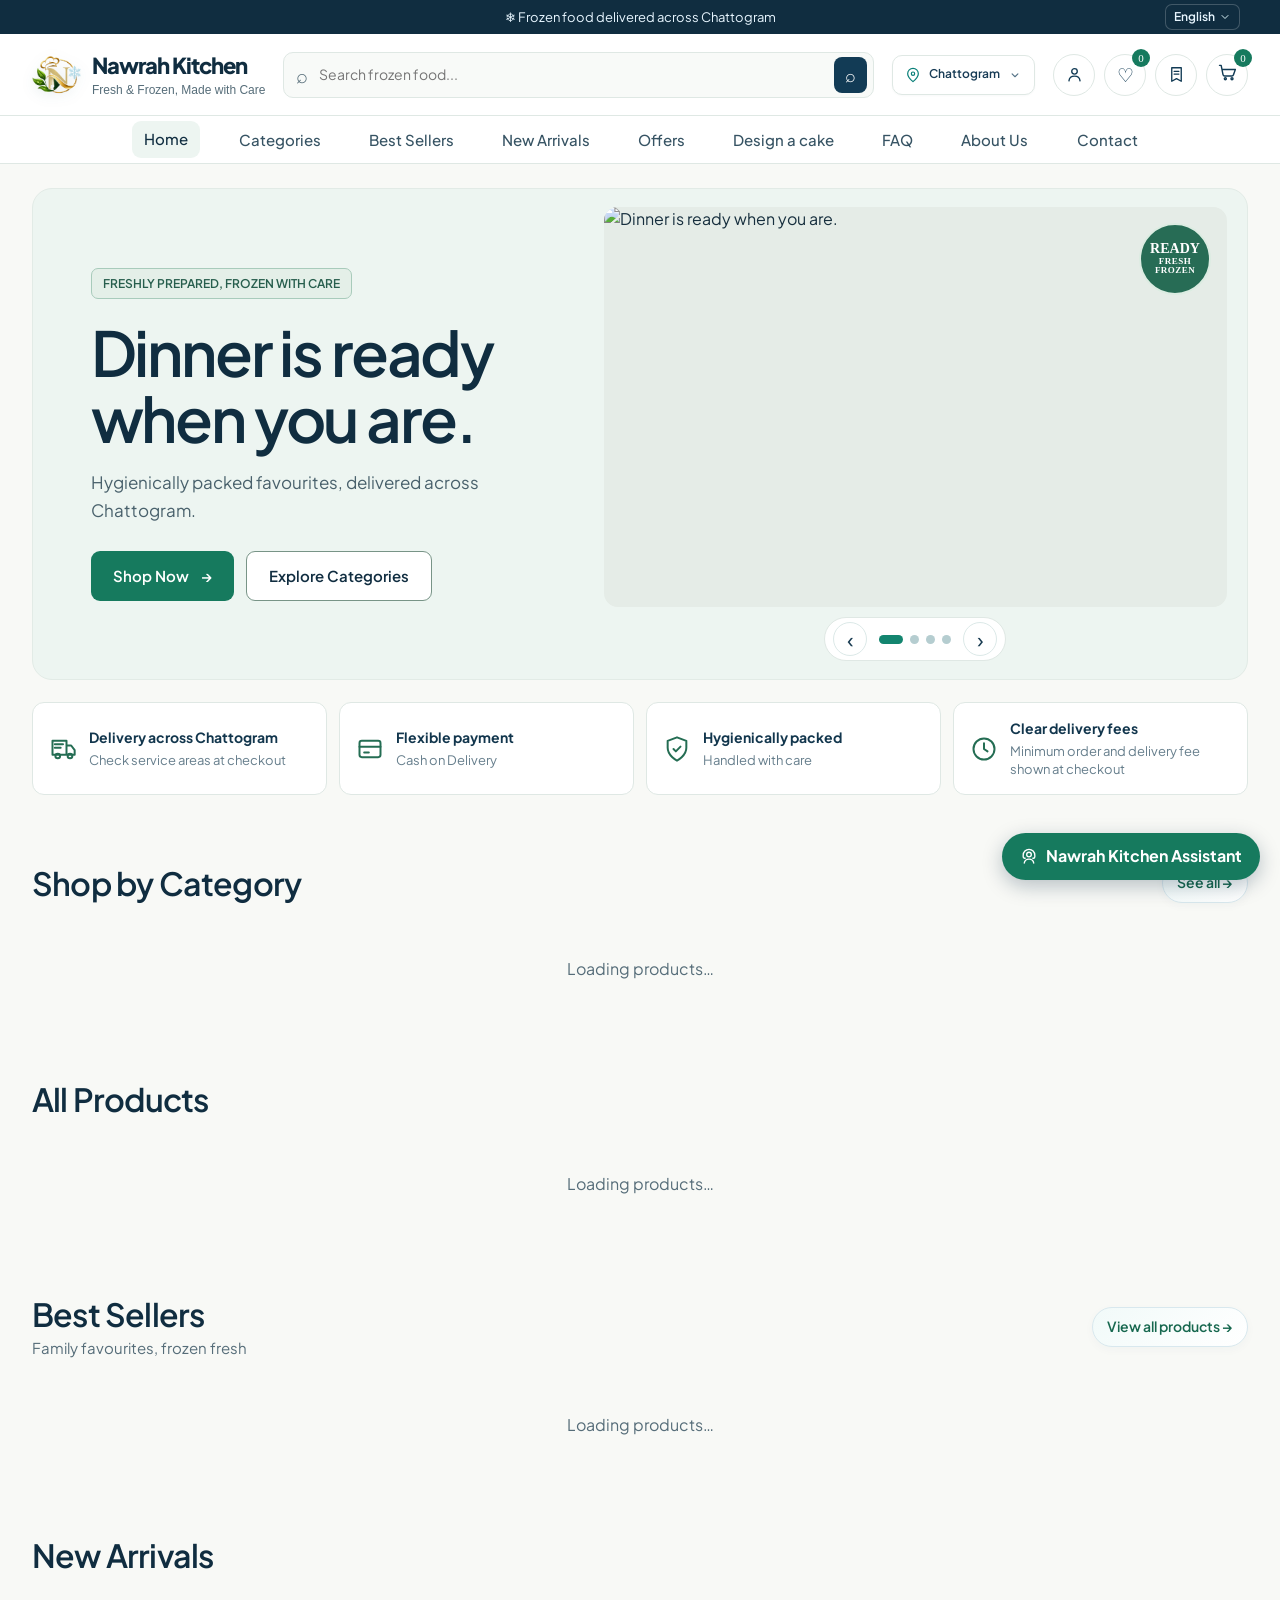
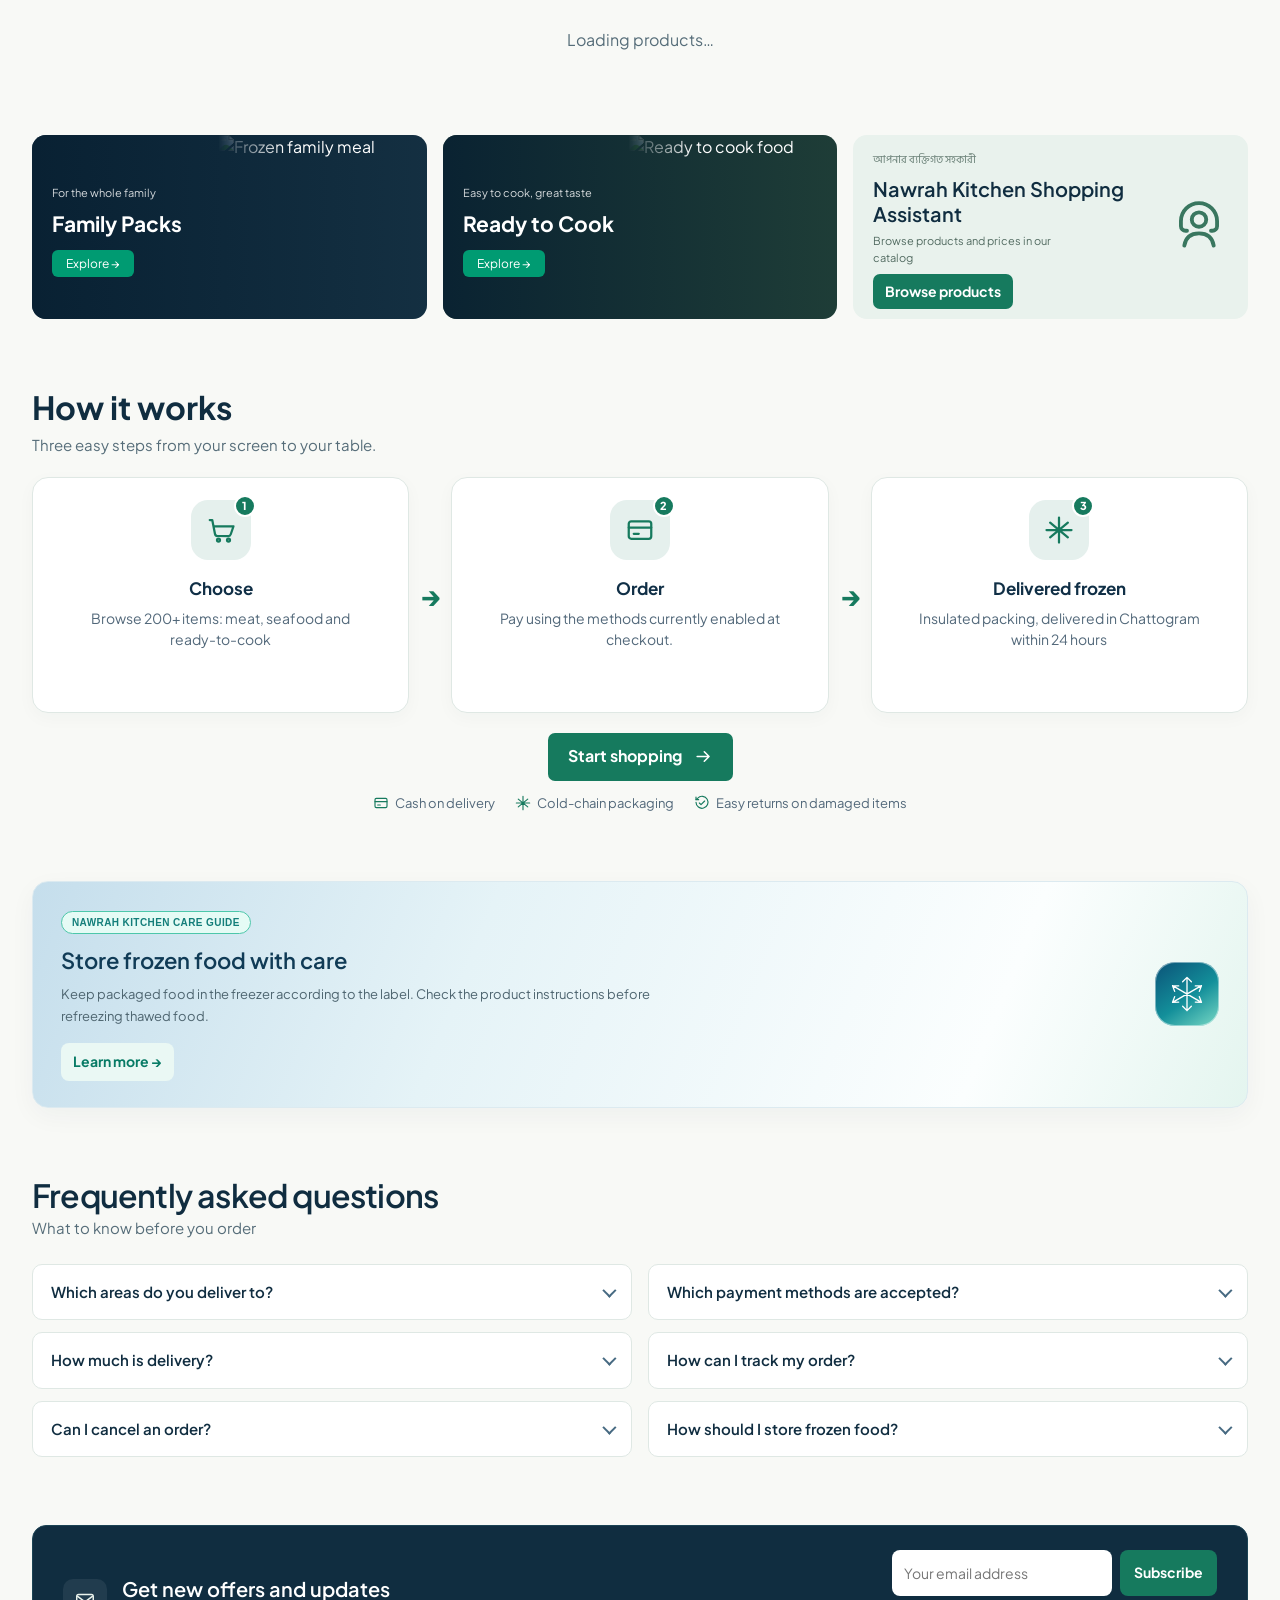
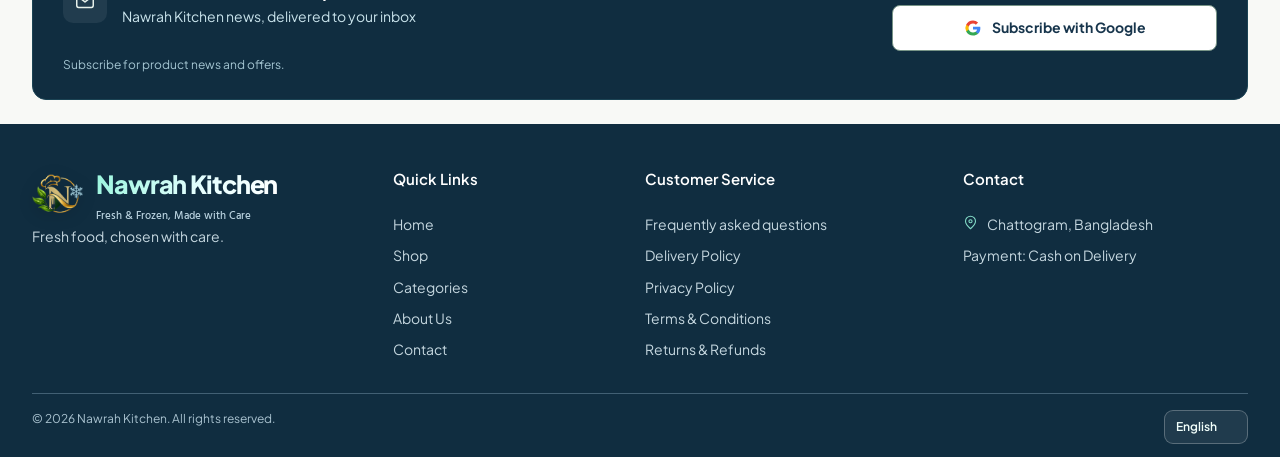
==== index.html @ 1bc460c4 "Polish assistant icon and cancellation form" ====
<!doctype html>
<html lang="en">
<head>
  <meta charset="UTF-8" />
  <meta name="viewport" content="width=device-width, initial-scale=1" />
  <meta name="theme-color" content="#06243d" />
  <meta name="mobile-web-app-capable" content="yes" />
  <meta name="apple-mobile-web-app-capable" content="yes" />
  <meta name="apple-mobile-web-app-status-bar-style" content="black-translucent" />
  <meta name="apple-mobile-web-app-title" content="Nawrah Kitchen" />
  <link rel="manifest" href="/manifest.webmanifest" />
  <link rel="apple-touch-icon" href="/icons/nawrah-gold-192.png" />
  <link rel="icon" type="image/png" href="/nawrah-emblem-champagne-ice.png?v=20261102-champagne-ice" />
  <meta name="description" content="Nawrah Kitchen — Fresh &amp; Frozen, Made with Care. Premium frozen food delivered across Chattogram." />
  <meta property="og:title" content="Nawrah Kitchen — Fresh &amp; Frozen, Made with Care" />
  <meta property="og:description" content="Hygienically packed frozen food delivered across Chattogram." />
  <meta property="og:image" content="https://frostly-400.pages.dev/nawrah-emblem-champagne-ice.png" />
  <link rel="canonical" href="https://frostly-400.pages.dev/" />
  <title>Nawrah Kitchen — Fresh &amp; Frozen, Made with Care</title>
  <link rel="preconnect" href="https://fonts.googleapis.com" />
  <link rel="preconnect" href="https://fonts.gstatic.com" crossorigin />
  <link href="https://fonts.googleapis.com/css2?family=Hind+Siliguri:wght@400;500;600;700&family=Plus+Jakarta+Sans:wght@400;500;600;700;800&display=swap" rel="stylesheet" />
  <link rel="stylesheet" href="styles.css?v=20261108-mobile-floating-assistant" />
  <link rel="stylesheet" href="storefront-polish.css?v=20261123-assistant-cancel-details" />
</head>
<body>
  <div id="startupLoader" class="startup-loader" role="status" aria-label="Loading Nawrah Kitchen"><span class="startup-spinner"></span></div>
  <div class="announce"><span id="announcementText">❄ &nbsp;Frozen food delivered across Chattogram</span><span class="announce-right"><button id="installAppButton" class="install-app-button" type="button" hidden>Install app</button><label class="sr-only" for="languageSelect">Language</label><select id="languageSelect" class="language-select" aria-label="Select language"><option value="en">English</option><option value="bn">বাংলা</option></select></span></div>
  <header class="site-header">
    <a class="brand" href="#home" aria-label="Nawrah Kitchen home"><span class="logo-mark logo-frost-animated"><img class="site-logo-img" src="/nawrah-emblem-champagne-ice.png?v=20261102-champagne-ice" alt="Nawrah Kitchen logo" width="96" height="96"/><i class="logo-ice-rain" aria-hidden="true"></i></span><span><span class="brand-name">Nawrah Kitchen</span><small>Fresh &amp; frozen, selected with care</small></span></a>
    <label class="searchbox"><span aria-hidden="true">⌕</span><input id="searchInput" placeholder="Search frozen food..." aria-label="Search products" /><button id="searchButton" aria-label="Search">⌕</button></label>
    <button class="location chip" aria-label="Delivery location"><svg class="location-pin" viewBox="0 0 24 24" aria-hidden="true"><path d="M20 10c0 5-8 12-8 12S4 15 4 10a8 8 0 1 1 16 0Z"/><circle cx="12" cy="10" r="2.5"/></svg><span id="locationText">Chattogram</span><svg class="location-chevron" viewBox="0 0 24 24" aria-hidden="true"><path d="m7 10 5 5 5-5"/></svg></button>
    <div class="header-actions"><button class="icon-button profile-button" id="accountButton" aria-label="Account"><svg viewBox="0 0 24 24" aria-hidden="true"><circle cx="12" cy="8" r="3.5"/><path d="M5 20c.4-3.7 3.2-6 7-6s6.6 2.3 7 6"/></svg></button><button class="icon-button cart-trigger" id="wishlistButton" aria-label="Wishlist">♡<i id="wishlistCount" hidden>0</i></button><button class="icon-button orders-button" id="ordersButton" aria-label="Orders"><svg viewBox="0 0 24 24" aria-hidden="true"><path d="M6 3.5h12v17l-6-3.3-6 3.3z"/><path d="M9 8h6M9 11.5h6"/></svg></button><button class="icon-button cart-trigger" id="cartButton" aria-label="Shopping cart"><svg viewBox="0 0 24 24" aria-hidden="true"><path d="M3 4h2l2.2 11.2a2 2 0 0 0 2 1.6h8.7a2 2 0 0 0 1.9-1.4L22 9H6"/><circle cx="10" cy="20" r="1.2"/><circle cx="18" cy="20" r="1.2"/></svg><i id="cartCount">0</i></button><button class="menu-button" id="menuButton" aria-label="Open navigation"><svg viewBox="0 0 24 24" aria-hidden="true"><path d="M4 6h16M4 12h16M4 18h16"/></svg></button></div>
  </header>
  <nav class="nav" id="nav"><a href="#home" data-i18n="navHome">Home</a><a href="#categories" data-i18n="navCategories">Categories</a><a href="#bestsellers" data-i18n="navBest">Best Sellers</a><a href="#new" data-i18n="navNew">New Arrivals</a><a href="#offers" data-i18n="navOffers">Offers</a><a id="cakeNavLink" href="cake-builder.html" hidden>Design a cake</a><a href="#faq" data-i18n="navFaq">FAQ</a><a href="#about" data-i18n="navAbout">About Us</a><a href="#footer" data-i18n="navContact">Contact</a></nav>

  <main id="home">
    <section class="hero wrap">
      <div class="hero-content"><span class="eyebrow" data-i18n="eyebrow">FRESHLY PREPARED, FROZEN WITH CARE</span><h1 id="heroSlideTitle" data-i18n="heroTitle">Dinner is ready<br/>when you are.</h1><p id="heroSlideCopy" data-i18n="heroCopy">Hygienically packed favourites, delivered across Chattogram.</p><div class="hero-ctas"><a class="button primary" href="#bestsellers" data-i18n="heroShop">Shop Now <span>→</span></a><a class="button outline" href="#categories" data-i18n="heroCats">Explore Categories</a></div></div>
      <div class="hero-media-column"><div class="hero-photo"><img src="https://images.unsplash.com/photo-1547592180-85f173990554?auto=format&fit=crop&w=1400&q=82" alt="A colorful freshly prepared meal served in a bowl" width="1400" height="1000" loading="eager" fetchpriority="high" /><div class="fresh-badge">READY<br/><small>FOR YOUR<br/>TABLE</small></div></div><div class="hero-slider-controls" id="heroSliderControls" hidden><button type="button" id="heroSlidePrev" aria-label="Previous slide">‹</button><div id="heroSlideDots"></div><button type="button" id="heroSlideNext" aria-label="Next slide">›</button></div></div>
    </section>

    <section class="trust-strip wrap" aria-label="Shopping benefits"><article><svg viewBox="0 0 24 24" aria-hidden="true"><path d="M3 17h12V5H3zM15 9h4l3 4v4h-7z"/><circle cx="7.5" cy="18" r="2"/><circle cx="18" cy="18" r="2"/><path d="M5 8h7M5 11h5"/></svg><div><b data-i18n="trustDeliveryTitle">Delivery across Chattogram</b><span data-i18n="trustDeliveryCopy">Check service areas at checkout</span></div></article><article><svg viewBox="0 0 24 24" aria-hidden="true"><rect x="3" y="5" width="18" height="14" rx="2"/><path d="M3 10h18M7 15h4"/></svg><div><b data-i18n="trustPaymentTitle">Flexible payment</b><span data-i18n="trustPaymentCopy">COD, bKash and Nagad</span></div></article><article><svg viewBox="0 0 24 24" aria-hidden="true"><path d="M12 22s8-4 8-11V5l-8-3-8 3v6c0 7 8 11 8 11Z"/><path d="m9 12 2 2 4-4"/></svg><div><b data-i18n="trustPackTitle">Hygienically packed</b><span data-i18n="trustPackCopy">Handled with care</span></div></article><article><svg viewBox="0 0 24 24" aria-hidden="true"><circle cx="12" cy="12" r="9"/><path d="M12 7v5l3 2"/></svg><div><b data-i18n="trustFeeTitle">Clear delivery fees</b><span data-i18n="trustFeeCopy">Minimums shown before checkout</span></div></article></section>

    <section class="section wrap" id="categories"><div class="section-heading"><h2 data-i18n="categoriesTitle">Shop by Category</h2><a href="#all-products" data-i18n="seeAll">See all →</a></div><div class="category-grid" id="categoryGrid"></div></section>
    <section class="section wrap" id="bestsellers"><div class="section-heading"><div><h2 data-i18n="bestTitle">Best Sellers</h2><p data-i18n="bestCopy">Family favourites, frozen fresh</p></div><a href="#all-products" data-i18n="allProducts">View all products →</a></div><div class="product-grid" id="productGrid"></div></section><section class="section wrap" id="new"><div class="section-heading"><h2 data-i18n="navNew">New Arrivals</h2></div><div class="product-grid" id="newProductGrid"></div></section><section class="section wrap" id="all-products"><div class="section-heading"><h2 data-i18n="allProductsTitle">All Products</h2></div><div class="product-grid" id="allProductsGrid"></div></section>
    <section class="promos wrap" id="offers"><article class="promo promo-one" data-promo="family"><div><small data-i18n="promoOneSmall">For the whole family</small><h3 data-i18n="promoOneTitle">Family Packs</h3><a href="#bestsellers" data-i18n="promoSee">Explore →</a></div><img data-promo-image="family" src="https://images.unsplash.com/photo-1607623814075-e51df1bdc82f?auto=format&fit=crop&w=500&q=80" alt="Frozen family meal" data-alt-en="Frozen family meal" data-alt-bn="পরিবারের জন্য ফ্রোজেন খাবার" width="500" height="400" loading="lazy" /></article><article class="promo promo-two" data-promo="ready"><div><small data-i18n="promoTwoSmall">Easy to cook, great taste</small><h3 data-i18n="promoTwoTitle">Ready to Cook</h3><a href="#bestsellers" data-i18n="promoSee">Explore →</a></div><img data-promo-image="ready" src="https://images.unsplash.com/photo-1565680018434-b513d5e5fd47?auto=format&fit=crop&w=500&q=80" alt="Ready to cook food" data-alt-en="Ready-to-cook frozen food" data-alt-bn="রান্নার জন্য প্রস্তুত ফ্রোজেন খাবার" width="500" height="400" loading="lazy" /></article><article class="promo promo-ai"><div><small>আপনার ব্যক্তিগত সহকারী</small><h3>Nawrah Kitchen Assistant</h3><p>আপনার পছন্দ বুঝে দেবে খাবারের পরামর্শ</p><button class="button primary open-chat">চ্যাট শুরু করুন</button></div><span class="assistant-symbol promo-assistant-symbol" aria-hidden="true"><svg class="assistant-symbol" viewBox="0 0 24 24" aria-hidden="true"><path d="M4.25 9.5a7.75 7.75 0 0 1 15.5 0v2.1a2 2 0 0 1-2 2h-.6M6.85 13.6h-.6a2 2 0 0 1-2-2V9.5"/><circle cx="12" cy="8.8" r="3.1"/><path d="M5.7 20c.55-3.45 2.72-5.25 6.3-5.25s5.75 1.8 6.3 5.25"/></svg></span></article></section>
    <section class="section wrap nw-how" id="about" aria-labelledby="nw-how-title">
      <header class="nw-how__heading">
        <h2 id="nw-how-title">How it works</h2>
        <p>Three easy steps from your screen to your table.</p>
      </header>
      <ol class="nw-how__steps">
        <li class="nw-how__card">
          <span class="nw-how__icon-wrap">
            <svg class="nw-how__icon" viewBox="0 0 24 24" aria-hidden="true"><path d="M3 4h2l2.2 11.2a2 2 0 0 0 2 1.6h8.7a2 2 0 0 0 1.9-1.4L22 9H6"/><circle cx="10" cy="20" r="1.2"/><circle cx="18" cy="20" r="1.2"/></svg>
            <span class="nw-how__number" aria-hidden="true">1</span>
          </span>
          <h3>Choose</h3>
          <p>Browse 200+ items: meat, seafood and ready-to-cook</p>
        </li>
        <li class="nw-how__card">
          <span class="nw-how__icon-wrap">
            <svg class="nw-how__icon" viewBox="0 0 24 24" aria-hidden="true"><rect x="3" y="5" width="18" height="14" rx="2"/><path d="M3 10h18M7 15h4"/></svg>
            <span class="nw-how__number" aria-hidden="true">2</span>
          </span>
          <h3>Order</h3>
          <p data-i18n="step2d">Pay using the methods currently enabled at checkout.</p>
        </li>
        <li class="nw-how__card">
          <span class="nw-how__icon-wrap">
            <svg class="nw-how__icon" viewBox="0 0 24 24" aria-hidden="true"><path d="M12 2v20M4.9 6.1l14.2 11.8M4.9 17.9 19.1 6.1M2 12h20"/></svg>
            <span class="nw-how__number" aria-hidden="true">3</span>
          </span>
          <h3>Delivered frozen</h3>
          <p data-i18n="step3d">Insulated packing, delivered in Chattogram within 24 hours</p>
        </li>
      </ol>
      <div class="nw-how__actions">
        <a class="button primary nw-how__cta" href="#all-products"><span>Start shopping</span><svg viewBox="0 0 24 24" aria-hidden="true"><path d="M4 12h15m-6-6 6 6-6 6"/></svg></a>
        <p class="nw-how__trust">
          <span><svg viewBox="0 0 24 24" aria-hidden="true"><rect x="3" y="5" width="18" height="14" rx="2"/><path d="M3 10h18M7 15h4"/></svg><span class="nw-how__label nw-how__trust-cod">Cash on delivery</span></span>
          <span><svg viewBox="0 0 24 24" aria-hidden="true"><path d="M12 2v20M4.9 6.1l14.2 11.8M4.9 17.9 19.1 6.1M2 12h20"/></svg><span class="nw-how__label nw-how__trust-cold">Cold-chain packaging</span></span>
          <span><svg viewBox="0 0 24 24" aria-hidden="true"><path d="M3 11a9 9 0 1 0 2.6-6.4L3 7"/><path d="M3 3v4h4M8 12l2.5 2.5L16 9"/></svg><span class="nw-how__label nw-how__trust-returns">Easy returns on damaged items</span></span>
        </p>
      </div>
    </section>
    <section class="trust-panels wrap section"><div class="storage"><div><span class="eyebrow" data-i18n="careGuide">NAWRAH KITCHEN CARE GUIDE</span><h3>খাদ্য সংরক্ষণে সচেতন থাকুন</h3><p>প্যাকেটজাত খাবার নির্দেশনা অনুযায়ী ফ্রিজারে রাখুন। গলে যাওয়া খাবার পুনরায় হিমায়িত করার আগে পণ্যের লেবেল দেখুন।</p><a href="#faq">আরও জানুন →</a></div><span class="storage-icon" aria-hidden="true"><svg viewBox="0 0 48 48"><path d="M24 5v38M7.5 14.5l33 19M7.5 33.5l33-19M24 5l-5 5m5-5 5 5M24 43l-5-5m5 5 5-5M7.5 14.5l7 .3m-7-.3 2.4 6.5m30.6 12.5-7-.3m7 .3-2.4-6.5m-30.6 6.5 7-.3m-7 .3 2.4-6.5m30.6-12.5-7 .3m7-.3-2.4 6.5"/></svg></span></div><div class="reviews" hidden><div><span id="customerFeedbackEyebrow" class="eyebrow">Customer feedback</span><h2 id="customerFeedbackTitle">Your trust inspires us</h2><div id="homepageFeedbackContent" class="homepage-feedback-content" aria-live="polite"><p>Verified customer reviews will appear here.</p></div></div><div class="review-art">❄<br/><small>Fresh<br/>for you</small></div></div></section>
    <section class="section wrap" id="faq"><div class="section-heading"><div><h2>প্রায়শই জিজ্ঞাসিত প্রশ্ন</h2><p>অর্ডার করার আগে যা জানতে চান</p></div></div><div class="faq-grid"><details><summary>কোন কোন এলাকায় ডেলিভারি পাওয়া যায়?</summary><p>চট্টগ্রামের যেসব এলাকায় ডেলিভারি চালু আছে, সেগুলো চেকআউটে দেখুন। অর্ডার দেওয়ার আগে আপনার ঠিকানা মিলিয়ে নিন।</p></details><details><summary>কোন পেমেন্ট পদ্ধতি গ্রহণযোগ্য?</summary><p>চেকআউটে চালু পদ্ধতি বেছে নিন: ক্যাশ অন ডেলিভারি, bKash বা Nagad। মোবাইল ওয়ালেটের পেমেন্ট স্টাফ লেনদেন যাচাই করার পর নিশ্চিত করা হয়।</p></details><details><summary>ডেলিভারি চার্জ কত?</summary><p>ডেলিভারি চার্জ নির্বাচিত এলাকার ওপর নির্ভর করে এবং অর্ডার দেওয়ার আগে দেখানো হয়।</p></details><details><summary>অর্ডার ট্র্যাক করব কীভাবে?</summary><p>সাইন ইন করে আপনার অ্যাকাউন্টের Orders অংশে অর্ডারের অবস্থা ও কেনা পণ্যের তথ্য দেখুন।</p></details><details><summary>অর্ডার বাতিল করা যাবে?</summary><p>অর্ডার নিশ্চিত হওয়ার আগে আপনি তা বাতিল করতে পারবেন। অর্ডার নিশ্চিত হয়ে গেলে অ্যাকাউন্ট থেকে আর বাতিল করা যাবে না।</p></details><details><summary>ফ্রোজেন খাবার কীভাবে রাখব?</summary><p>প্যাকেটের নির্দেশনা অনুযায়ী খাবার ফ্রোজেন রাখুন। লেবেলে নিরাপদ বলা না থাকলে গলে যাওয়া খাবার আবার ফ্রিজ করবেন না।</p></details></div></section>
    <section class="newsletter wrap" id="newsletter"><div><span class="newsletter-icon" aria-hidden="true"><svg viewBox="0 0 24 24"><rect x="3" y="5" width="18" height="14" rx="2"/><path d="m4 7 8 6 8-6"/></svg></span><div><h2>নতুন অফার ও আপডেট পেতে সাবস্ক্রাইব করুন</h2><p>আপনার ইনবক্সে পৌঁছে যাবে Nawrah Kitchen-এর খবর</p></div></div><div class="newsletter-actions" id="newsletterActions"><form id="newsletterForm"><label class="sr-only" for="newsletterEmail">ইমেইল</label><input id="newsletterEmail" type="email" placeholder="আপনার ইমেইল" required/><button class="button primary">সাবস্ক্রাইব</button></form><button type="button" class="button outline" id="googleNewsletterSubscribe"><svg class="google-brand-icon" aria-hidden="true" viewBox="0 0 48 48"><path d="M43.6 24.5c0-1.4-.1-2.8-.4-4.1H24v7.8h11a9.4 9.4 0 0 1-4.1 6.2v5.1h6.7c3.9-3.6 6-8.8 6-15Z"/><path d="M24 44c5.5 0 10.1-1.8 13.5-4.8l-6.7-5.1c-1.9 1.3-4.1 2-6.8 2-5.2 0-9.6-3.5-11.2-8.2H5.9v5.2C9.3 39.7 16.1 44 24 44Z"/><path d="M12.8 27.9a12 12 0 0 1 0-7.8v-5.2H5.9a20 20 0 0 0 0 18.2l6.9-5.2Z"/><path d="M24 12.1c3 0 5.6 1 7.7 3l5.8-5.8A19.5 19.5 0 0 0 24 4C16.1 4 9.3 8.3 5.9 14.9l6.9 5.2c1.6-4.7 6-8 11.2-8Z"/></svg><span id="googleNewsletterLabel">Continue with Google</span></button></div><small id="newsletterMessage" role="status">পণ্য ও অফারের খবর পেতে সাবস্ক্রাইব করুন।</small></section>
  </main>
  <footer id="footer"><div class="footer-grid wrap"><div class="footer-brand"><a class="brand light" href="#home"><span class="logo-mark logo-frost-animated"><img class="site-logo-img" src="/nawrah-emblem-champagne-ice.png?v=20261102-champagne-ice" alt="Nawrah Kitchen logo" width="96" height="96"/><i class="logo-ice-rain" aria-hidden="true"></i></span><span><span class="brand-name">Nawrah Kitchen</span><small>Fresh &amp; frozen, selected with care</small></span></a><p>ভালো আগামীকালের জন্য<br/>ফ্রোজেন খাবার।</p><div class="social"><a id="footerFacebookLink" aria-label="Facebook" hidden><svg viewBox="0 0 24 24" aria-hidden="true"><path d="M13.5 21v-8.2h2.8l.4-3.2h-3.2V7.5c0-.9.3-1.5 1.6-1.5h1.7V3.1c-.3 0-1.4-.1-2.6-.1-2.6 0-4.4 1.6-4.4 4.6v2h-3v3.2h3V21h3.7Z"/></svg></a><a id="footerInstagramLink" aria-label="Instagram" hidden><svg viewBox="0 0 24 24" aria-hidden="true"><defs><linearGradient id="instagramBrandGradient" x1="0" y1="24" x2="24" y2="0" gradientUnits="userSpaceOnUse"><stop stop-color="#ffd776"/><stop offset=".35" stop-color="#f56040"/><stop offset=".68" stop-color="#c13584"/><stop offset="1" stop-color="#5851db"/></linearGradient></defs><rect x="3.2" y="3.2" width="17.6" height="17.6" rx="5"/><circle cx="12" cy="12" r="4.1"/><circle class="social-icon-dot" cx="17.6" cy="6.7" r="1"/></svg></a><a id="footerYoutubeLink" aria-label="YouTube" hidden><svg viewBox="0 0 24 24" aria-hidden="true"><path d="M23 7.1a3 3 0 0 0-2.1-2.2C19 4.4 12 4.4 12 4.4s-7 0-8.9.5A3 3 0 0 0 1 7.1 31 31 0 0 0 .5 12a31 31 0 0 0 .5 4.9 3 3 0 0 0 2.1 2.2c1.9.5 8.9.5 8.9.5s7 0 8.9-.5a3 3 0 0 0 2.1-2.2 31 31 0 0 0 .5-4.9Z"/><path class="social-play" d="m9.7 15.5 6.1-3.5-6.1-3.5v7Z"/></svg></a></div></div><div><h3>দ্রুত লিংক</h3><a href="#home">হোম</a><a href="#bestsellers">শপ</a><a href="#categories">ক্যাটাগরি</a><a href="#about">আমাদের সম্পর্কে</a><a href="#footer">যোগাযোগ</a></div><div><h3>সাহায্য</h3><a href="#faq">FAQ</a><a href="delivery.html">ডেলিভারি নীতি</a><a href="privacy.html">গোপনীয়তা নীতি</a><a href="terms.html">শর্তাবলি</a><a href="returns.html">রিটার্ন ও রিফান্ড</a></div><div><h3>যোগাযোগ</h3><p id="footerContactArea" class="footer-contact-row"><svg viewBox="0 0 24 24" aria-hidden="true"><path d="M20 10c0 5-8 12-8 12S4 15 4 10a8 8 0 1 1 16 0Z"/><circle cx="12" cy="10" r="2.5"/></svg><span>চট্টগ্রাম, বাংলাদেশ</span></p><p id="footerServiceZones" class="footer-contact-row" hidden></p><p id="footerHoursRow" class="footer-contact-row" hidden><svg viewBox="0 0 24 24" aria-hidden="true"><circle cx="12" cy="12" r="9"/><path d="M12 7v5l3.5 2"/></svg><span><span id="footerHoursLabel">Delivery hours:</span> <span id="footerDeliveryHours"></span></span></p><p id="footerPhoneRow" class="footer-contact-row" hidden><svg viewBox="0 0 24 24" aria-hidden="true"><path d="M6.6 3.5 9.2 3l2 4.7-2.1 1.7a15 15 0 0 0 5.5 5.5l1.7-2.1 4.7 2-.5 2.6a2 2 0 0 1-2.2 1.6A17 17 0 0 1 3.5 5.7 2 2 0 0 1 5.1 3.5Z"/></svg><span><span id="footerPhoneLabel">মোবাইল:</span> <a id="footerPhone"></a></span></p><p id="footerEmailRow" class="footer-contact-row" hidden><svg viewBox="0 0 24 24" aria-hidden="true"><rect x="3" y="5" width="18" height="14" rx="2"/><path d="m4 7 8 6 8-6"/></svg><span><span id="footerEmailLabel">ইমেইল:</span> <a id="footerEmail"></a></span></p><p><span id="footerPaymentLabel">পেমেন্ট:</span> <span id="footerPayment">ক্যাশ অন ডেলিভারি</span></p></div></div><div class="copyright wrap"><span>© 2026 Nawrah Kitchen. সর্বস্বত্ব সংরক্ষিত।</span><span><label class="sr-only" for="footerLanguage">Language</label><select class="language-select" id="footerLanguage" aria-label="Select language"><option value="en">English</option><option value="bn">বাংলা</option></select></span></div></footer>
  <button class="back-to-top" id="backToTop" type="button" aria-label="Back to top" title="Back to top" hidden><svg viewBox="0 0 24 24" aria-hidden="true"><path d="m6 14 6-6 6 6"/></svg></button>
  <a class="floating-whatsapp" id="floatingWhatsapp" href="#" target="_blank" rel="noopener noreferrer" aria-label="Chat on WhatsApp" hidden><svg viewBox="0 0 24 24" aria-hidden="true"><path d="M20.52 3.48A11.82 11.82 0 0 0 1.9 17.74L.4 23.2l5.6-1.47A11.8 11.8 0 0 0 20.52 3.48ZM12 21.2a9.2 9.2 0 0 1-4.7-1.29l-.34-.2-3.32.87.89-3.23-.22-.34A9.2 9.2 0 1 1 12 21.2Zm5.05-6.9c-.28-.14-1.65-.82-1.9-.91-.25-.09-.44-.14-.62.14-.19.28-.72.91-.88 1.1-.16.19-.32.21-.6.07-.28-.14-1.18-.44-2.25-1.4-.83-.74-1.39-1.66-1.55-1.94-.16-.28-.02-.43.12-.57.13-.12.28-.32.42-.48.14-.16.19-.28.28-.47.09-.19.05-.35-.02-.49-.07-.14-.62-1.5-.85-2.05-.22-.54-.45-.47-.62-.48h-.53c-.19 0-.49.07-.75.35-.26.28-.98.96-.98 2.34s1 2.71 1.14 2.9c.14.19 1.97 3.01 4.78 4.22.67.29 1.19.46 1.6.59.67.21 1.28.18 1.76.11.54-.08 1.65-.68 1.88-1.34.23-.66.23-1.22.16-1.34-.07-.12-.25-.19-.53-.33Z"/></svg><span class="whatsapp-label">Chat on WhatsApp</span></a>
  <button class="floating-chat open-chat" aria-label="Open Nawrah Kitchen product finder"><svg class="assistant-symbol" viewBox="0 0 24 24" aria-hidden="true"><path d="M4.25 9.5a7.75 7.75 0 0 1 15.5 0v2.1a2 2 0 0 1-2 2h-.6M6.85 13.6h-.6a2 2 0 0 1-2-2V9.5"/><circle cx="12" cy="8.8" r="3.1"/><path d="M5.7 20c.55-3.45 2.72-5.25 6.3-5.25s5.75 1.8 6.3 5.25"/></svg><span>Nawrah Kitchen Assistant</span></button>

  <div class="overlay product-overlay" id="productOverlay" aria-hidden="true"><section class="product-dialog" role="dialog" aria-modal="true" aria-label="Product details"><button class="close product-dialog-close" data-close="productOverlay" aria-label="Close product details">×</button><div id="productDetailsContent"></div></section></div>
  <div class="overlay" id="cartOverlay" aria-hidden="true"><aside class="drawer"><div class="drawer-heading"><div><h2>আপনার কার্ট</h2><small>কার্ট ও নিরাপদ চেকআউট</small></div><button class="close" data-close="cartOverlay" aria-label="Close cart">×</button></div><div id="cartItems" class="cart-items"></div><div class="cart-bottom"><div class="cart-total"><span>সাবটোটাল</span><b id="cartSubtotal">৳ ০</b></div><button id="checkoutButton" class="button primary full">চেকআউট দেখুন</button></div></aside></div>
  <div class="overlay" id="ordersOverlay" aria-hidden="true"><aside class="drawer orders-drawer"><div class="drawer-heading"><div><h2 id="ordersDrawerTitle">Your orders</h2><small id="ordersDrawerSubtitle">Order history and delivery updates</small></div><button class="close" data-close="ordersOverlay" aria-label="Close orders">×</button></div><div class="orders-drawer-content" id="ordersDrawerContent"></div></aside></div>
  <div class="overlay" id="chatOverlay" aria-hidden="true"><aside class="chat-panel"><div class="chat-heading"><span class="assistant-symbol chat-assistant-symbol" aria-hidden="true"><svg class="assistant-symbol" viewBox="0 0 24 24" aria-hidden="true"><path d="M4.25 9.5a7.75 7.75 0 0 1 15.5 0v2.1a2 2 0 0 1-2 2h-.6M6.85 13.6h-.6a2 2 0 0 1-2-2V9.5"/><circle cx="12" cy="8.8" r="3.1"/><path d="M5.7 20c.55-3.45 2.72-5.25 6.3-5.25s5.75 1.8 6.3 5.25"/></svg></span><div><b>Nawrah Kitchen Shopping Assistant</b><small>পণ্য খোঁজার সহায়তা</small></div><button class="close" data-close="chatOverlay" aria-label="Close chat">×</button></div><div class="chat-body" id="chatBody"><div class="bubble assistant">আসসালামু আলাইকুম! পণ্যের নাম, ক্যাটাগরি বা বাজেট লিখে খুঁজুন।<div class="suggestions"><button>৫০০ টাকার মধ্যে কী পাব?</button><button>চিকেন পণ্য দেখান</button></div></div><small class="chat-note">বর্তমান পণ্য তালিকা থেকে পণ্য ও দাম খুঁজে দিতে পারি।</small></div><form class="chat-form" id="chatForm"><label class="sr-only" for="chatInput">বার্তা লিখুন</label><input id="chatInput" placeholder="আপনার প্রশ্ন লিখুন..." maxlength="500"/><button aria-label="Send message">➤</button></form></aside></div>
  <div class="overlay account-overlay" id="accountOverlay" aria-hidden="true"><aside class="account-dialog" role="dialog" aria-modal="true" aria-labelledby="accountTitle"><div class="account-welcome"><a class="brand light" href="#home"><span class="logo-mark logo-frost-animated"><img class="site-logo-img" src="/nawrah-emblem-champagne-ice.png?v=20261102-champagne-ice" alt="Nawrah Kitchen logo" width="96" height="96"/><i class="logo-ice-rain" aria-hidden="true"></i></span><span><span class="brand-name">Nawrah Kitchen</span><small>Fresh &amp; frozen, selected with care</small></span></a><div class="account-welcome-copy"><span class="welcome-icon">❄</span><h2>Good food, made easy.</h2><p>Sign in or create an account to save your details and follow your orders.</p><div class="welcome-points"><span><svg viewBox="0 0 20 20" aria-hidden="true"><path d="m4 10 4 4 8-8"/></svg><span data-account-point="packed">Carefully packed</span></span><span><svg viewBox="0 0 20 20" aria-hidden="true"><path d="m4 10 4 4 8-8"/></svg><span data-account-point="history">Order history in one place</span></span><span><svg viewBox="0 0 20 20" aria-hidden="true"><path d="m4 10 4 4 8-8"/></svg><span data-account-point="cod">Cash on delivery</span></span></div></div><small class="welcome-foot">Freshness you can count on.</small></div><div class="account-main"><div class="drawer-heading"><div><h2 id="accountTitle">Account</h2><small id="accountSubtitle">Sign in to view your account</small></div><button class="close" data-close="accountOverlay" aria-label="Close">×</button></div><div class="account-content" id="accountContent"></div></div></aside></div>
  <div class="overlay" id="checkoutOverlay" aria-hidden="true"><aside class="drawer checkout-drawer"><div class="drawer-heading"><div><h2 id="checkoutTitle">Checkout</h2><small id="checkoutSubtitle">Cash on Delivery</small></div><button class="close" data-close="checkoutOverlay" aria-label="Close checkout">×</button></div><div class="checkout-content" id="checkoutContent"></div></aside></div>
  <div class="toast" id="toast" role="status"></div>
  <script src="https://cdn.jsdelivr.net/npm/@supabase/supabase-js@2.118.0"></script>
  <script src="supabase-config.js"></script>
  <script src="supabase-proxy.js?v=20261121-cancellation-rpc-fallback"></script>
  <script src="translations.js?v=20261121-cancellation-approval"></script><script src="app.js?v=20261121-cancellation-approval"></script>
  <script src="startup.js"></script>
  <script src="pwa-install.js?v=20261104-android-pwa"></script>
</body>
</html>
---- styles.css ----
:root{--navy:#083b73;--deep:#06243d;--ice:#dff5ff;--bg:#f8fcff;--green:#009b72;--fresh:#13c296;--coral:#ff6b57;--text:#102a43;--muted:#627d98;--border:#e5eef5;--page-max-width:1200px;--section-space:44px;--card-radius:12px;--base-font-size:16px;--shadow:0 8px 24px #0b395b12}*{box-sizing:border-box}html{scroll-behavior:smooth;scroll-padding-top:90px}body{margin:0;background:var(--bg);color:var(--text);font-family:'Plus Jakarta Sans','Hind Siliguri',sans-serif;font-size:var(--base-font-size,16px)}a{color:inherit;text-decoration:none}button,input{font:inherit}button{cursor:pointer}.wrap{width:min(var(--page-max-width,1200px),calc(100% - 56px));margin-inline:auto}.announce{height:30px;background:var(--deep);color:#e8f6ff;display:flex;justify-content:center;align-items:center;position:relative;font-size:12px}.announce-right{position:absolute;right:max(28px,calc((100% - 1200px)/2));color:#c7e8ed}.announce-right b{color:#7fa0b8;margin:0 5px}.text-button{color:inherit;background:none;border:0;padding:0}.site-header{height:80px;background:#fff;border-bottom:1px solid var(--border);display:flex;align-items:center;gap:22px;padding:0 max(28px,calc((100% - 1200px)/2));position:sticky;top:0;z-index:5}.brand{display:flex;align-items:center;gap:8px;color:var(--navy);font:700 24px Inter,sans-serif;white-space:nowrap}.brand small{display:block;font:10px 'Inter',sans-serif;color:var(--muted);margin-top:3px}.snowflake{font-size:31px;color:#1b7693}.searchbox{height:42px;display:flex;align-items:center;gap:9px;border:1px solid var(--border);background:#f8fbfe;border-radius:8px;padding:0 6px 0 12px;flex:1;color:var(--muted);font-size:22px}.searchbox input{border:0;background:none;outline:none;width:100%;font-size:13px;color:var(--text)}.searchbox button{width:34px;height:32px;background:var(--navy);color:white;border:0;border-radius:6px;font-size:18px}.chip{border:1px solid var(--border);border-radius:7px;background:#f6fbff;padding:9px 12px;color:var(--navy)}.header-actions{display:flex;gap:9px;align-items:center}.icon-button,.menu-button{position:relative;border:1px solid var(--border);background:#fff;color:var(--navy);height:38px;width:38px;border-radius:50%;font-size:19px}.cart-trigger i{position:absolute;right:-5px;top:-6px;background:var(--green);color:#fff;width:18px;height:18px;border-radius:50%;font:11px Inter;display:grid;place-items:center}.nav{height:44px;background:#fff;display:flex;justify-content:center;gap:38px;align-items:center;border-bottom:1px solid var(--border);font-size:14px;font-weight:600;color:#345069}.nav a:hover,.section-heading>a:hover{color:var(--green)}.menu-button{display:none}.hero{min-height:385px;margin-top:20px;border-radius:var(--card-radius,12px);overflow:hidden;background:linear-gradient(105deg,#e9faff 0%,#e5f5fb 46%,#b2d9e2 100%);display:grid;grid-template-columns:1fr 1fr;position:relative}.hero-content{padding:46px 28px 30px 36px;z-index:1}.eyebrow{font:600 10px Inter,sans-serif;letter-spacing:.04em;color:#147e7a;background:#e5fbf5;border:1px solid #4dc7aa;border-radius:20px;padding:5px 10px;display:inline-block}.hero h1{font-size:clamp(30px,3.5vw,43px);line-height:1.18;color:var(--deep);margin:18px 0 12px}.hero p{color:#45637a;margin:0 0 18px;font-size:15px}.hero-ctas{display:flex;gap:12px}.button{border:0;border-radius:7px;padding:11px 20px;display:inline-flex;align-items:center;justify-content:center;gap:12px;font-weight:700}.primary{background:linear-gradient(120deg,#009b72,#008465);color:white;box-shadow:0 4px 12px #009b7222}.primary:hover{filter:brightness(.95)}.outline{border:1px solid var(--navy);color:var(--navy);background:#ffffffa6}.trust-row{display:flex;gap:19px;margin-top:29px;color:#315b71;font-size:11px}.hero-photo{position:relative;min-height:385px}.hero-photo>img{position:absolute;inset:0;width:100%;height:100%;object-fit:cover;mask-image:linear-gradient(90deg,transparent,#000 13%)}.fresh-badge{position:absolute;top:20px;right:20px;background:#007e70e8;border:2px solid #b5f4e4;border-radius:50%;width:78px;height:78px;display:grid;place-content:center;text-align:center;color:white;font:bold 17px Inter;line-height:1.05}.fresh-badge small{font-size:9px;letter-spacing:.05em}.hero-ai{position:absolute;right:15px;bottom:15px;background:#fff;border-radius:10px;box-shadow:var(--shadow);display:flex;align-items:center;gap:9px;padding:9px 12px}.hero-ai>span{font-size:20px;color:var(--green)}.hero-ai b,.hero-ai small{display:block}.hero-ai b{font:600 12px Inter}.hero-ai small{font-size:10px;color:var(--muted)}.open-chat{cursor:pointer}.hero-ai .open-chat{border:0;background:#e6f8f1;border-radius:6px;padding:7px;color:var(--green);font-weight:700}.section{padding-top:var(--section-space,44px)}.section-heading{display:flex;align-items:center;justify-content:space-between;margin-bottom:16px}.section-heading h2,.reviews h2{margin:0;color:var(--deep);font-size:23px}.section-heading p{margin:3px 0 0;font-size:12px;color:var(--muted)}.section-heading>a{color:var(--green);font-size:12px;font-weight:600}.category-grid{display:grid;grid-template-columns:repeat(6,1fr);gap:14px}.category-card{border:1px solid var(--border);border-radius:var(--card-radius,12px);background:#fff;padding:9px;box-shadow:var(--shadow);text-align:center;transition:transform .2s,border-color .2s;cursor:pointer}.category-card:hover{transform:translateY(-3px);border-color:#89d5c4}.category-card img{width:100%;aspect-ratio:1.25;object-fit:cover;border-radius:9px;background:var(--ice)}.category-card b{display:block;margin-top:8px;font-size:13px}.product-grid{display:grid;grid-template-columns:repeat(4,1fr);gap:16px}.product-card{position:relative;background:white;border:1px solid var(--border);border-radius:var(--card-radius,12px);padding:10px;box-shadow:var(--shadow);min-width:0}.product-card>img{width:100%;height:155px;object-fit:cover;border-radius:8px;background:#eaf5f8}.product-card h3{margin:10px 0 0;font-size:15px;color:var(--text)}.product-card .weight{font-size:11px;color:var(--muted)}.price{font-weight:700;color:var(--deep);font-size:16px;margin:6px 0}.stock{font-size:10px;color:var(--green)}.add-cart{width:100%;border:0;border-radius:6px;background:#e6f8f1;color:#007e60;font-weight:700;padding:9px;margin-top:9px}.add-cart:hover{background:#c5f1e3}.heart{position:absolute;right:17px;top:17px;width:31px;height:31px;border:0;border-radius:50%;background:#ffffffeb;color:var(--navy);font-size:18px}.heart.active{color:#ed6075}.promos{padding-top:34px;display:grid;grid-template-columns:1fr 1fr 1fr;gap:14px}.promo{height:150px;border-radius:11px;overflow:hidden;position:relative;display:flex;align-items:center;padding:20px;color:white}.promo:before{content:'';position:absolute;inset:0;background:linear-gradient(90deg,#071f31e8,#071f3140)}.promo-one{background:#183547}.promo-two{background:#264739}.promo img{position:absolute;right:0;width:53%;height:100%;object-fit:cover;z-index:0;mask-image:linear-gradient(90deg,transparent,#000 32%)}.promo>div{position:relative;z-index:1}.promo small{font-size:11px;opacity:.82}.promo h3{margin:4px 0 10px;font-size:21px}.promo a{font-size:12px;background:#009b72;padding:6px 14px;border-radius:6px}.promo-ai{background:linear-gradient(125deg,#063454,#0c7691)}.promo-ai:before{display:none}.promo-ai h3{font:700 22px Inter;margin:6px 0}.promo-ai p{font-size:11px;max-width:180px;margin:0 0 8px}.promo-ai .button{font-size:11px;padding:7px 12px}.robot{font-size:55px;margin-left:auto;position:relative;z-index:1}.steps{display:flex;justify-content:space-around;align-items:center;background:white;padding:20px;border-radius:12px;border:1px solid var(--border)}.steps article{text-align:center;display:grid;justify-items:center;gap:5px}.steps article>span{width:53px;height:53px;border-radius:50%;display:grid;place-items:center;background:#e5f6f8;color:#00816d;font-size:22px}.steps b{font-size:13px}.steps small{font-size:10px;color:var(--muted)}.steps>i{color:#9acbd0}.storage{margin-top:16px;background:linear-gradient(110deg,#e7f6f9,#fff);border-radius:12px;padding:21px 28px;display:flex;align-items:center;justify-content:space-between;border:1px solid var(--border)}.storage h3{margin:10px 0 4px;font-size:19px}.storage p{font-size:12px;color:var(--muted);margin:0 0 9px;max-width:650px}.storage a{font-size:12px;color:var(--green);font-weight:700}.storage-icon{font-size:56px;color:#1692a3}.reviews{background:#fff;border:1px solid var(--border);border-radius:12px;padding:23px 28px;display:flex;align-items:center;justify-content:space-between}.reviews h2{margin:8px 0}.reviews p{color:#f1a923;font-size:15px;margin:7px 0}.reviews p b{font-size:10px;color:var(--muted);font-weight:400}.reviews blockquote{font-size:13px;color:#49637b;margin:8px 0}.reviews>div>small{color:var(--muted);font-size:10px}.review-art{height:110px;width:160px;display:grid;place-content:center;text-align:center;background:linear-gradient(140deg,#dff5ff,#84c8d5);color:#12839a;font-size:38px;border-radius:10px}.review-art small{font-size:11px}.faq-grid{display:grid;grid-template-columns:1fr 1fr;gap:9px 15px}details{background:#fff;border:1px solid var(--border);border-radius:8px;padding:12px 15px;font-size:13px}summary{cursor:pointer;font-weight:600;list-style:none;display:flex;justify-content:space-between}summary:after{content:'⌄';color:var(--navy)}details[open] summary:after{content:'⌃'}details p{color:var(--muted);font-size:12px;margin:9px 0 0}.newsletter{margin-top:42px;margin-bottom:17px;min-height:105px;padding:18px 25px;background:linear-gradient(105deg,#06243d,#0b4c68);color:white;border-radius:11px;display:grid;grid-template-columns:1fr auto;align-items:center;gap:5px 22px}.newsletter>div{display:flex;gap:15px;align-items:center}.newsletter>div>span{font-size:28px}.newsletter h2{font-size:17px;margin:0}.newsletter p{margin:2px 0;font-size:11px;color:#c9e3eb}.newsletter form{display:flex;gap:6px}.newsletter input{height:38px;width:220px;border:0;border-radius:5px;padding:0 12px;font-size:12px}.newsletter .button{padding:8px 14px;font-size:12px}.newsletter>small{font-size:9px;color:#a4c5d1;grid-column:1/-1}footer{background:var(--deep);color:#eaf5fa;padding:32px 0 13px}.footer-grid{display:grid;grid-template-columns:1.5fr 1fr 1.3fr 1.3fr;gap:40px;padding-bottom:24px}.brand.light{color:white;font-size:22px}.brand.light small{color:#aac6d4}.footer-brand p{color:#c5d7df;font-size:12px}.social{display:flex;gap:8px}.social a{height:27px;width:27px;border-radius:50%;background:#ffffff16;display:grid;place-items:center}.footer-grid h3{font-size:14px;margin:3px 0 12px;color:white}.footer-grid>div:not(:first-child){display:flex;flex-direction:column;align-items:flex-start;gap:6px}.footer-grid>div>a,.footer-grid>div>p{font-size:12px;color:#c5d7df;margin:0}.copyright{border-top:1px solid #426074;padding-top:12px;display:flex;justify-content:space-between;color:#a9c2cf;font-size:10px}.floating-chat{position:fixed;z-index:4;right:20px;bottom:20px;border:0;border-radius:30px;background:var(--green);color:#fff;box-shadow:0 6px 20px #06243d45;padding:11px 18px;font-weight:700;display:flex;gap:8px;align-items:center}.overlay{position:fixed;inset:0;background:#06243d66;z-index:10;display:flex;justify-content:flex-end;opacity:0;pointer-events:none;transition:opacity .2s}.overlay.open{opacity:1;pointer-events:auto}.drawer,.chat-panel{background:white;width:min(420px,100%);height:100%;padding:20px;display:flex;flex-direction:column;transform:translateX(100%);transition:transform .25s}.overlay.open .drawer,.overlay.open .chat-panel{transform:none}.drawer-heading,.chat-heading{display:flex;justify-content:space-between;align-items:center;border-bottom:1px solid var(--border);padding-bottom:15px}.drawer-heading h2{margin:0;font-size:20px}.drawer-heading small{color:var(--muted);font-size:10px}.close{border:0;background:#eff6fa;border-radius:50%;height:32px;width:32px;font-size:22px;color:var(--navy)}.cart-items{overflow:auto;flex:1}.cart-line{display:grid;grid-template-columns:65px 1fr auto;align-items:center;gap:10px;padding:14px 0;border-bottom:1px solid var(--border)}.cart-line img{width:65px;height:60px;object-fit:cover;border-radius:7px}.cart-line b{font-size:13px}.cart-line small{display:block;color:var(--muted);font-size:11px}.qty{display:flex;align-items:center;gap:8px;margin-top:6px}.qty button{border:1px solid var(--border);background:white;border-radius:4px;width:24px;height:24px}.cart-line .line-price{font-size:12px;font-weight:700}.cart-bottom{border-top:1px solid var(--border);padding-top:16px}.cart-total{display:flex;justify-content:space-between;margin-bottom:14px}.full{width:100%}.chat-panel{width:min(400px,100%);padding:0}.chat-heading{padding:15px 18px;background:var(--deep);color:white;justify-content:flex-start;gap:10px;border:0}.chat-heading>span{font-size:23px}.chat-heading div{flex:1}.chat-heading b,.chat-heading small{display:block}.chat-heading small{font-size:10px;color:#bad4dd}.chat-heading .close{background:#ffffff21;color:#fff}.chat-body{padding:18px;flex:1;overflow:auto;background:#f8fcff}.bubble{padding:13px;border-radius:4px 13px 13px;background:white;box-shadow:var(--shadow);font-size:13px;max-width:92%;line-height:1.6}.suggestions{display:grid;gap:6px;margin-top:12px}.suggestions button{background:#f3fbfa;border:1px solid #a6ddd0;border-radius:7px;padding:7px;color:#087c69;text-align:left;font-size:11px}.chat-note{display:block;color:var(--muted);font-size:10px;margin-top:15px}.chat-form{display:flex;padding:13px;border-top:1px solid var(--border);gap:8px}.chat-form input{flex:1;border:1px solid var(--border);border-radius:20px;padding:10px 14px;outline-color:var(--green)}.chat-form button{border:0;border-radius:50%;width:38px;background:var(--green);color:#fff}.bubble.user{margin:12px 0 12px auto;background:#dff7ed}.toast{position:fixed;z-index:20;left:50%;bottom:22px;transform:translate(-50%,20px);opacity:0;transition:.2s;background:var(--deep);color:#fff;border-radius:8px;padding:10px 16px;font-size:13px;pointer-events:none}.toast.show{opacity:1;transform:translate(-50%,0)}.empty-state{padding:30px;text-align:center;color:var(--muted);grid-column:1/-1}.empty-cart{text-align:center;padding:45px 10px;color:var(--muted)}.sr-only{position:absolute;width:1px;height:1px;padding:0;margin:-1px;overflow:hidden;clip:rect(0,0,0,0);white-space:nowrap;border:0}:focus-visible{outline:3px solid #13c296;outline-offset:2px}
@media(max-width:900px){.wrap{width:calc(100% - 32px)}.site-header{padding:0 16px;gap:11px}.brand{font-size:20px}.brand small{font-size:8px}.location{font-size:0}.location span{font-size:12px}.nav{gap:20px}.hero-content{padding:33px 15px 24px 23px}.hero h1{font-size:32px}.trust-row{gap:9px;font-size:9px}.category-grid{grid-template-columns:repeat(3,1fr)}.product-card>img{height:135px}.promos{grid-template-columns:1fr 1fr}.promo-ai{grid-column:1/-1}.footer-grid{gap:25px}.announce-right{right:15px}}
@media(max-width:600px){.wrap{width:calc(100% - 24px)}.announce{font-size:9px;justify-content:flex-start;padding-left:12px;padding-right:90px}.announce-right{font-size:9px;right:10px}.site-header{height:65px;display:grid;grid-template-columns:1fr auto auto;grid-template-rows:1fr 1fr;gap:0 8px;padding:6px 12px}.brand{grid-row:1;grid-column:1}.brand small{display:none}.header-actions{grid-row:1;grid-column:2/4;justify-content:flex-end}.icon-button{width:32px;height:32px;font-size:16px}.location{grid-row:2;grid-column:1;width:100%;height:26px;padding:3px 7px;text-align:left}.searchbox{grid-row:2;grid-column:2/4;height:29px;padding-left:7px;font-size:16px}.searchbox input{font-size:11px}.searchbox button{height:23px;width:25px;font-size:14px}.menu-button{display:block;width:32px;height:32px}.nav{display:none;height:auto;position:absolute;top:95px;left:0;right:0;z-index:6;padding:13px;box-shadow:var(--shadow);flex-wrap:wrap;gap:10px 20px}.nav.open{display:flex}.hero{margin-top:12px;min-height:unset;grid-template-columns:1fr}.hero-content{padding:25px 18px 14px}.hero h1{font-size:30px;margin:12px 0 8px}.hero p{font-size:12px}.hero-ctas .button{padding:9px 13px;font-size:12px}.trust-row{margin-top:16px;justify-content:space-between;font-size:8px}.hero-photo{min-height:180px}.hero-photo>img{mask-image:linear-gradient(0deg,#000,#000)}.fresh-badge{width:58px;height:58px;font-size:13px;top:10px;right:10px}.fresh-badge small{font-size:7px}.hero-ai{bottom:9px;right:9px;padding:6px 8px}.hero-ai>span{font-size:14px}.hero-ai b{font-size:10px}.hero-ai small{font-size:8px}.hero-ai .open-chat{font-size:9px}.section{padding-top:30px}.section-heading h2,.reviews h2{font-size:19px}.section-heading p{font-size:10px}.section-heading>a{font-size:10px}.category-grid{grid-template-columns:repeat(3,1fr);gap:8px}.category-card{padding:6px}.category-card img{aspect-ratio:1.15}.category-card b{font-size:11px;margin-top:5px}.product-grid{grid-template-columns:repeat(2,1fr);gap:9px}.product-card{padding:7px}.product-card>img{height:122px}.product-card h3{font-size:13px;margin-top:6px}.product-card .weight{font-size:10px}.price{font-size:14px}.add-cart{font-size:11px;padding:8px;margin-top:6px}.heart{width:26px;height:26px;right:12px;top:12px}.promos{grid-template-columns:1fr;gap:9px;padding-top:22px}.promo{height:120px}.promo-ai{grid-column:auto}.steps{padding:13px 5px;gap:3px}.steps article{flex:1;gap:4px}.steps article>span{width:38px;height:38px;font-size:17px}.steps b{font-size:10px}.steps small{font-size:8px}.steps>i{font-size:12px}.storage{padding:15px}.storage h3{font-size:16px}.storage p{font-size:11px}.storage-icon{font-size:38px}.reviews{padding:17px;gap:8px}.reviews blockquote{font-size:11px}.review-art{width:80px;height:90px;font-size:26px;flex-shrink:0}.faq-grid{grid-template-columns:1fr;gap:7px}details{font-size:12px;padding:11px}.newsletter{margin-top:28px;margin-bottom:12px;padding:15px;grid-template-columns:1fr;gap:11px}.newsletter h2{font-size:14px}.newsletter form{width:100%}.newsletter input{flex:1;min-width:0;width:auto}.newsletter>small{grid-column:auto}.footer-grid{grid-template-columns:1fr 1fr;gap:22px 16px}.footer-brand{grid-column:1/-1}.copyright{font-size:9px;gap:12px}.copyright span:last-child{text-align:right}.floating-chat{right:12px;bottom:12px;padding:10px 14px;font-size:13px}}
@media(prefers-reduced-motion:reduce){*,*:before,*:after{scroll-behavior:auto!important;transition:none!important;animation:none!important}}
.language-select{background:transparent;color:#e8f6ff;border:1px solid #45677e;border-radius:6px;padding:3px 7px;font:inherit;font-size:11px;cursor:pointer}.language-select option{color:#102a43;background:#fff}
.account-content,.checkout-content{overflow:auto;padding-top:18px}.account-content h3,.checkout-content h3{font-size:16px;margin:0 0 6px;color:var(--deep)}.account-content p,.checkout-content p{font-size:12px;color:var(--muted)}.auth-form,.checkout-form{display:grid;gap:11px;margin-top:16px}.auth-form label,.checkout-form label{font-size:12px;font-weight:600;color:var(--text)}.auth-form input,.checkout-form input,.checkout-form textarea,.checkout-form select{display:block;width:100%;border:1px solid var(--border);border-radius:7px;padding:11px;margin-top:5px;font:inherit;font-size:13px;background:white;color:var(--text)}.checkout-form textarea{min-height:75px;resize:vertical}.auth-switch{border:0;background:none;color:var(--green);padding:12px 0;font-size:12px}.auth-message{padding:10px;border-radius:7px;background:#f0f8fa;font-size:12px;color:var(--muted)}.auth-error{color:#9e3340!important;background:#fff1f0}.order-card{padding:12px;border:1px solid var(--border);border-radius:8px;margin:9px 0}.order-card b,.order-card small{display:block}.order-card small{font-size:11px;color:var(--muted);margin-top:4px}.order-status{display:inline-block;background:#e8f8f3;color:#08785e;padding:3px 8px;border-radius:12px;font-size:10px;margin-top:6px}.payment-choice{border:1px solid #a9d8cd;border-radius:8px;padding:12px;background:#f2fbf8;font-size:13px}.checkout-mobile-payment{display:grid;gap:6px;padding:14px;border:1px solid #c5e3dc;border-radius:11px;background:linear-gradient(135deg,#f0faf7,#f8fcff)}.checkout-mobile-payment[hidden]{display:none!important}.checkout-mobile-payment>b{color:#173b53;font-size:13px}.checkout-mobile-payment>span,.checkout-mobile-payment>p{margin:0;color:#60798b;font-size:11px;line-height:1.55}.checkout-mobile-payment>strong{color:#08765f;font-size:21px;letter-spacing:.04em}.checkout-mobile-payment>small{color:#36566b;font-size:11px}.checkout-summary{background:#f5f9fb;border-radius:8px;padding:12px;margin:12px 0}.checkout-summary div{display:flex;justify-content:space-between;font-size:12px;margin:6px 0}.checkout-summary small{font-size:10px;color:var(--muted)}.setup-message{padding:14px;background:#fff6e8;border:1px solid #f1d7a8;border-radius:8px;color:#6e501a;font-size:12px;line-height:1.6}.setup-message code{display:block;word-break:break-all;margin-top:6px}
.demo-product{position:absolute;z-index:1;top:15px;left:15px;background:#fff5df;color:#836128;border-radius:12px;padding:3px 7px;font-size:9px;font-weight:600}
.checkout-form .save-address{display:flex;align-items:center;gap:8px;font-weight:400}.checkout-form .save-address input{display:inline-block;width:17px;height:17px;margin:0;flex:none}

/* Refined account experience and cohesive interaction states */
body{background:linear-gradient(180deg,#f5fbfd 0,#fff 380px);-webkit-font-smoothing:antialiased}
.button,.icon-button,.menu-button,.chip,.add-cart,.heart,.close{transition:transform .18s ease,box-shadow .18s ease,background-color .18s ease,border-color .18s ease}
.button:hover,.add-cart:hover{transform:translateY(-1px)}
.product-card{transition:transform .2s ease,box-shadow .2s ease,border-color .2s ease}
.product-card:hover{transform:translateY(-3px);box-shadow:0 12px 28px #12374c17;border-color:#c8e4e8}
.category-card,.product-card,.faq-grid details,.storage,.reviews{box-shadow:0 5px 18px #12374c0a}
.auth-overlay,.account-overlay{justify-content:center;align-items:center;padding:24px;backdrop-filter:blur(5px)}
.account-dialog{width:min(860px,100%);max-height:min(720px,calc(100vh - 48px));min-height:500px;display:grid;grid-template-columns:.88fr 1.12fr;background:#fff;border:1px solid #d9e9ef;border-radius:22px;overflow:hidden;box-shadow:0 28px 90px #04243c44;transform:translateY(14px) scale(.99);transition:transform .24s ease}
.overlay.open .account-dialog{transform:none}
.account-welcome{position:relative;display:flex;flex-direction:column;padding:30px;background:radial-gradient(circle at 20% 85%,#168c9c 0,transparent 38%),linear-gradient(145deg,#06243d,#0c5470);color:#fff;overflow:hidden}
.account-welcome:after{content:'❄';position:absolute;right:-45px;bottom:80px;color:#ffffff0d;font-size:260px;line-height:1;pointer-events:none}
.account-welcome .brand{color:#fff;position:relative;z-index:1}
.account-welcome .brand small{color:#c2dce6}
.account-welcome .snowflake{color:#8ee6dc}
.account-welcome-copy{position:relative;z-index:1;margin:auto 0}
.welcome-icon{display:grid;place-items:center;width:48px;height:48px;border-radius:15px;background:#ffffff18;color:#9ff3df;font-size:25px}
.account-welcome-copy h2{font-size:clamp(24px,3vw,34px);line-height:1.2;margin:20px 0 10px;color:#fff}
.account-welcome-copy p{color:#c8dfe8;font-size:14px;line-height:1.7;max-width:300px;margin:0}
.welcome-points{display:grid;gap:11px;margin-top:23px;color:#e2f4f4;font-size:12px}
.welcome-foot{color:#abcbd7;font-size:11px;position:relative;z-index:1}
.account-main{display:flex;flex-direction:column;min-width:0;padding:26px 32px}
.account-main .drawer-heading{flex:none}
.account-main .drawer-heading h2{font-size:22px;color:var(--deep)}
.account-main .drawer-heading small{font-size:12px}
.account-content{flex:1;padding:22px 4px 4px;min-height:0}
.auth-form{gap:15px;margin-top:18px}
.auth-form label{font-size:12px;color:#345069;letter-spacing:.01em}
.auth-form input{height:46px;border:1px solid #d7e5eb;border-radius:10px;background:#fbfdfe;padding:0 13px;margin-top:7px;transition:border-color .18s,box-shadow .18s,background .18s}
.auth-form input:focus{outline:none;border-color:#0b9a7a;background:#fff;box-shadow:0 0 0 4px #0b9a7a18}
.auth-form .button{height:46px;border-radius:10px;font-size:14px;margin-top:3px}
.auth-switch{width:100%;margin-top:8px;border-top:1px solid #e7eff2;padding-top:16px;color:#087e69;font-weight:600}
.auth-message{border-radius:10px;line-height:1.6}
.account-content .order-card{border-radius:11px;padding:14px}
.checkout-drawer .checkout-summary{border:1px solid #e3edf1;border-radius:11px;background:#f7fbfc;padding:14px}
.checkout-form{gap:14px}
.checkout-form label{line-height:1.45}
.checkout-form input,.checkout-form textarea,.checkout-form select{border-color:#d7e5eb;border-radius:9px;background:#fbfdfe;min-height:44px}
.checkout-form input:focus,.checkout-form textarea:focus,.checkout-form select:focus{outline:none;border-color:#0b9a7a;box-shadow:0 0 0 4px #0b9a7a18;background:#fff}
.checkout-form .button{min-height:46px;border-radius:10px}
.checkout-summary .checkout-grand-total{border-top:1px solid #dce9ee;margin-top:11px;padding-top:11px;font-size:14px;color:var(--deep)}
.auth-message:empty{display:none}

.brand-name{display:inline-block;font-weight:800;letter-spacing:-.045em;background:linear-gradient(115deg,#0a526c 5%,#078d83 56%,#13a784 100%);background-clip:text;-webkit-background-clip:text;color:transparent}
.brand.light .brand-name{background-image:linear-gradient(115deg,#9ef6df 5%,#e5ffff 58%,#fff 100%)}
.brand .snowflake{filter:drop-shadow(0 2px 3px #087f7826)}
.brand.light .snowflake{color:#a1f3e3;filter:drop-shadow(0 2px 5px #6be6d277)}
.site-header{background:linear-gradient(105deg,#08253e 0%,#0b5268 24%,#d9eef1 64%,#ffffff 100%);border-bottom-color:#d3e4e9}
.site-header .brand:not(.light){color:#fff}
.site-header .brand:not(.light) small{color:#d1e7ec}
.site-header .brand:not(.light) .brand-name{background-image:linear-gradient(110deg,#9af3dc,#ffffff)}
.site-header .brand:not(.light) .snowflake{color:#a8f2e2;filter:drop-shadow(0 2px 5px #7be8d577)}
.location{height:40px;display:inline-flex;align-items:center;gap:7px;padding:0 12px;border:1px solid #dbe8ed;border-radius:10px;background:#f7fbfc;color:#173b55;font-size:12px;font-weight:600;white-space:nowrap;box-shadow:0 1px 2px #12374c08}
.location:hover,.location:focus-visible{border-color:#8bcabd;background:#effaf7}
.location>span{font-size:12px!important}
.language-select{min-height:30px;padding:4px 25px 4px 9px;border:1px solid #b9d0da;border-radius:8px;background-color:#fff;color:#173b55;font-size:12px;font-weight:600;appearance:none;background-image:url("data:image/svg+xml,%3Csvg xmlns='http://www.w3.org/2000/svg' width='12' height='12' viewBox='0 0 24 24' fill='none' stroke='%233c6275' stroke-width='2' stroke-linecap='round' stroke-linejoin='round'%3E%3Cpath d='m6 9 6 6 6-6'/%3E%3C/svg%3E");background-repeat:no-repeat;background-position:right 8px center}
.language-select:focus-visible{outline:3px solid #13c29655;outline-offset:2px}
.checkout-form select{appearance:none;padding-right:38px;background-image:url("data:image/svg+xml,%3Csvg xmlns='http://www.w3.org/2000/svg' width='14' height='14' viewBox='0 0 24 24' fill='none' stroke='%233c6275' stroke-width='2' stroke-linecap='round' stroke-linejoin='round'%3E%3Cpath d='m6 9 6 6 6-6'/%3E%3C/svg%3E");background-repeat:no-repeat;background-position:right 13px center}
@media(max-width:900px){.location{height:38px;padding:0 9px}}
@media(max-width:600px){.location{height:27px;border-radius:8px;padding:0 8px;font-size:11px}.location>span{font-size:11px!important}.language-select{min-height:27px;font-size:10px}}
.location{gap:8px}
.location-pin{width:16px;height:16px;flex:none;fill:none;stroke:#087f78;stroke-width:1.8;stroke-linecap:round;stroke-linejoin:round}
.location-chevron{width:14px;height:14px;flex:none;fill:none;stroke:#557387;stroke-width:1.9;stroke-linecap:round;stroke-linejoin:round;transition:transform .18s ease}
.location:hover .location-chevron{transform:translateY(1px)}
.profile-button{display:grid;place-items:center}
.profile-button svg{width:20px;height:20px;fill:none;stroke:#173b55;stroke-width:1.7;stroke-linecap:round;stroke-linejoin:round}
.profile-button:hover{background:#effaf7;border-color:#a6d9ce;color:#087d69;box-shadow:0 3px 10px #087d691a}
.profile-button:hover svg{stroke:#087d69}
@media(max-width:600px){.location{gap:6px}.location-pin{width:14px;height:14px}.location-chevron{width:12px;height:12px}.profile-button svg{width:18px;height:18px}}
summary{align-items:center;gap:14px}
summary:after{content:'';width:8px;height:8px;flex:none;border-right:2px solid #476a82;border-bottom:2px solid #476a82;transform:rotate(45deg) translateY(-2px);transition:transform .18s ease,border-color .18s ease}
details[open] summary:after{content:'';transform:rotate(225deg) translate(-1px,-1px);border-color:#07866f}
details summary{border-radius:5px}
details summary:focus-visible{outline:3px solid #13c29655;outline-offset:4px}
details[open]{border-color:#b6ddd5;box-shadow:0 6px 18px #087d6910}
@media(max-width:700px){.auth-overlay,.account-overlay{padding:12px}.account-dialog{width:min(480px,100%);min-height:0;max-height:calc(100vh - 24px);display:flex;flex-direction:column;border-radius:18px}.account-welcome{display:none}.account-main{padding:19px 20px 20px;min-height:0}.account-content{overflow:auto}.auth-form{gap:13px}.auth-form input{height:44px}}
@media(max-width:600px){.hero{box-shadow:0 10px 28px #0b466117}.hero-content{padding-bottom:18px}.section-heading{gap:12px}.section-heading>a{white-space:nowrap}.category-card,.product-card{box-shadow:0 4px 14px #12374c10}.account-main .drawer-heading h2{font-size:20px}}

/* Customer order history: filterable, expandable order receipts */
.customer-orders-heading{display:flex;align-items:center;justify-content:space-between;margin:20px 0 10px}
.customer-orders-heading h3{margin:0;font-size:16px;color:var(--deep)}
.customer-orders-heading>span{font-size:10px;color:var(--muted)}
.customer-order-filters{display:flex;gap:6px;overflow-x:auto;padding:2px 0 11px;scrollbar-width:thin}
.customer-order-filters button{flex:none;border:1px solid #e0ebef;border-radius:99px;padding:7px 11px;background:#fff;color:#587083;font-size:10px;font-weight:600;white-space:nowrap}
.customer-order-filters button.active{border-color:#07866d;background:#eaf8f3;color:#08745f}
.customer-order{margin:8px 0;padding:0;border:1px solid #dce9ed;border-radius:12px;background:#fff;box-shadow:0 3px 12px #12374c07;overflow:hidden}
.customer-order>summary{padding:13px 14px;gap:10px;align-items:center;cursor:pointer}
.customer-order>summary:after{display:none}
.customer-order>summary::-webkit-details-marker{display:none}
.customer-order-ref{display:grid;gap:4px;min-width:0}
.customer-order-ref>b{font:700 12px Inter,sans-serif;color:#13516a;letter-spacing:.025em}
.customer-order-ref small{font-size:9px;color:#7b8e9d;font-weight:400}
.customer-order-summary{display:flex;align-items:flex-end;flex-direction:column;gap:6px;margin-left:auto}
.customer-order-total{font:700 13px Inter,sans-serif;color:#0c2f47;white-space:nowrap}
.customer-order .order-status{margin:0;font-size:9px;font-weight:700}
.customer-order-chevron{height:8px;width:8px;flex:none;border-right:1.8px solid #628194;border-bottom:1.8px solid #628194;transform:rotate(45deg) translateY(-2px);transition:transform .18s ease;margin-left:2px}
.customer-order[open] .customer-order-chevron{transform:rotate(225deg) translate(-1px,-1px)}
.customer-order-body{padding:0 14px 14px;border-top:1px solid #edf2f4}
.customer-order-body h4{margin:13px 0 8px;font-size:11px;color:#274860}
.customer-order-body h4 span{color:#8999a6;font-weight:500}
.customer-order-items{display:grid;gap:0}
.customer-order-item{display:flex;align-items:center;justify-content:space-between;gap:10px;padding:8px 0;border-bottom:1px solid #f0f4f5}
.customer-order-item>span{min-width:0}
.customer-order-item b{display:block;color:#29475c;font-size:10px}
.customer-order-item small{display:block;margin-top:3px;color:#8092a0;font-size:9px}
.customer-order-item>strong{font-size:10px;color:#385970;white-space:nowrap}
.customer-order-rate-button{display:inline-flex;align-items:center;justify-content:center;margin-top:7px;padding:5px 9px;border:1px solid #b9ddd2;border-radius:7px;background:#eff9f5;color:#087e69;font-family:inherit;font-size:10px;font-weight:700;line-height:1.2;cursor:pointer;transition:background .15s ease,transform .15s ease}
.customer-order-rate-button:hover{background:#dff3eb;transform:translateY(-1px)}
.customer-order-rate-button:focus-visible{outline:3px solid #13c296;outline-offset:2px}
.customer-order-totals{padding-top:6px}
.customer-order-totals>div{display:flex;justify-content:space-between;gap:10px;padding:4px 0;color:#6f8494;font-size:9px}
.customer-order-totals>div b{color:#3a586d}
.customer-order-totals .customer-order-grand{border-top:1px solid #e8eff1;margin-top:4px;padding-top:8px;color:#14394f;font-size:11px}
.customer-order-grand strong:last-child{color:#087761}
.customer-order-delivery{display:grid;gap:4px;margin-top:10px;padding:10px;border-radius:8px;background:#f5faf9;font-size:9px;color:#647e8c}
.customer-order-delivery b{color:#35576a;font-size:10px}
.order-list-empty{padding:16px;border:1px dashed #d5e4e9;border-radius:10px;color:#728697;font-size:11px;text-align:center}
.customer-orders-heading>div>span{display:block;margin-top:3px;font-size:10px;color:var(--muted)}
.customer-orders-heading>button{width:30px;height:30px;border:1px solid #dce9ed;border-radius:8px;background:#fff;color:#42677a;font-size:17px;line-height:1}
.customer-orders-heading>button:hover{border-color:#84cabb;background:#f0faf7;color:#087d69}
.account-dialog{height:min(720px,calc(100vh - 48px));min-height:0}
.account-main{height:100%;min-height:0;overflow:hidden}
.account-content{min-height:0;flex:1;overflow-y:auto;overscroll-behavior:contain;-webkit-overflow-scrolling:touch}
@media(max-width:700px){.account-dialog{height:calc(100vh - 24px);height:calc(100dvh - 24px);max-height:calc(100vh - 24px);max-height:calc(100dvh - 24px);min-height:0}.account-main{height:100%;min-height:0}.account-content{min-height:0;overflow-y:auto}}
@media(max-width:420px){.customer-order>summary{padding:11px 10px;gap:7px}.customer-order-body{padding:0 10px 11px}.customer-order-filters button{padding:7px 9px;font-size:9px}}
.orders-button{display:grid;place-items:center}.orders-button svg{width:18px;height:18px;fill:none;stroke:#173b55;stroke-width:1.7;stroke-linecap:round;stroke-linejoin:round}.orders-button:hover{border-color:#80c8bb;background:#f0faf7;color:#087d69}.orders-drawer-content{flex:1;min-height:0;overflow-y:auto;padding:14px 18px 20px;overscroll-behavior:contain;-webkit-overflow-scrolling:touch}.orders-drawer .customer-order{margin:9px 0}.orders-drawer-count{display:flex;align-items:center;justify-content:space-between;gap:10px;margin-bottom:10px}.orders-drawer-count>div{display:grid;gap:4px;min-width:0}.orders-drawer-count b{font-size:12px;color:#25475f}.orders-drawer-count small{font-size:10px;color:#73899a;overflow:hidden;text-overflow:ellipsis;white-space:nowrap}.orders-drawer-count>button{width:32px;height:32px;border:1px solid #dce9ed;border-radius:9px;background:#fff;color:#42677a;font-size:18px}.orders-signin{display:grid;justify-items:center;text-align:center;padding:48px 18px}.orders-signin-icon{display:grid;place-items:center;width:52px;height:52px;border-radius:16px;background:#e9f7f4;color:#07866d;font-size:25px}.orders-signin h3{margin:16px 0 5px;color:#173b55;font-size:17px}.orders-signin p{max-width:290px;margin:0 0 18px;color:#718696;font-size:12px;line-height:1.6}.orders-signin .button{max-width:240px}
.trust-panels{display:grid;grid-template-columns:1.08fr .92fr;gap:16px;align-items:stretch;padding-top:36px}.trust-panels>.storage,.trust-panels>.reviews{min-width:0;min-height:208px;height:100%;margin:0;border:1px solid #dceaf0;border-radius:16px;padding:26px 28px;box-shadow:0 8px 26px #12374c0b}.trust-panels>.storage{position:relative;overflow:hidden;align-items:center;background:radial-gradient(ellipse at 100% 0%,#dff6f3 0%,transparent 43%),linear-gradient(135deg,#f0fbfd 0%,#fff 78%)}.trust-panels .storage>div{position:relative;z-index:1;max-width:100%}.trust-panels .storage h3{margin:12px 0 7px;font-size:clamp(18px,2vw,22px);line-height:1.35;color:#103b56}.trust-panels .storage p{max-width:600px;line-height:1.7;font-size:13px}.trust-panels .storage a{display:inline-flex;align-items:center;gap:7px;margin-top:7px;padding:8px 12px;border-radius:8px;background:#eaf8f4;color:#087b66}.trust-panels .storage-icon{display:grid;place-items:center;flex:none;width:64px;height:64px;margin-left:16px;border-radius:20px;background:linear-gradient(145deg,#fff,#dff5f2);box-shadow:inset 0 0 0 1px #d4eeea;color:#188c93;font-size:34px}.trust-panels>.reviews{gap:16px;background:linear-gradient(135deg,#fff,#f8fcff);align-items:center}.trust-panels .reviews>div:first-child{min-width:0}.trust-panels .reviews h2{margin:10px 0 8px;font-size:clamp(18px,2vw,22px);line-height:1.35}.trust-panels .reviews p{margin:0 0 8px}.trust-panels .reviews blockquote{margin:8px 0;line-height:1.65}.trust-panels .reviews>div>small{line-height:1.5}.trust-panels .review-art{width:92px;height:92px;flex:none;border-radius:22px;background:linear-gradient(145deg,#e5f8fb,#b8e0e7);font-size:30px;box-shadow:inset 0 0 0 1px #d2ebef}.trust-panels .review-art small{font-size:10px;line-height:1.35}@media(max-width:850px){.trust-panels{grid-template-columns:1fr;gap:12px}.trust-panels>.storage,.trust-panels>.reviews{min-height:0}}@media(max-width:600px){.trust-panels{padding-top:26px;gap:10px}.trust-panels>.storage,.trust-panels>.reviews{padding:18px;border-radius:13px}.trust-panels>.reviews{align-items:flex-start}.trust-panels .review-art{width:68px;height:68px;border-radius:17px;font-size:24px}.trust-panels .reviews h2{font-size:18px}.trust-panels .reviews blockquote{font-size:11px}}
.brand-name{background-image:linear-gradient(110deg,#082f55 0%,#087a8b 52%,#28b898 100%)}.brand .snowflake{background-image:linear-gradient(145deg,#07345f 0%,#108f9b 55%,#48cbae 100%);background-clip:text;-webkit-background-clip:text;color:transparent}.brand.light .snowflake{background-image:linear-gradient(145deg,#83e7d2 0%,#d9fff5 100%)}.trust-panels>.storage{background:linear-gradient(112deg,#c5deec 0%,#e5f3f7 36%,#fbfefe 78%,#e4f5ef 100%)}.trust-panels>.reviews{background:linear-gradient(112deg,#cbdfea 0%,#eaf4f8 30%,#fff 72%,#e9f7f2 100%)}.trust-panels .storage-icon{background:linear-gradient(145deg,#0b5278 0%,#138f9a 55%,#79d9c5 100%);box-shadow:inset 0 0 0 1px #ffffff70;color:#fff}.trust-panels .review-art{background:linear-gradient(145deg,#0b5278 0%,#138f9a 55%,#79d9c5 100%);box-shadow:inset 0 0 0 1px #ffffff60;color:#fff}.trust-panels .review-art small{color:#efffff}
.profile-button.is-signed-in{display:flex;align-items:center;justify-content:center;gap:8px;width:auto;max-width:190px;min-width:38px;padding:0 11px;border-radius:22px;background:linear-gradient(110deg,#f2fbfd,#fff);border-color:#d8e9ee}.profile-button.is-signed-in svg{width:18px;height:18px;flex:none}.profile-button .account-name{max-width:125px;overflow:hidden;text-overflow:ellipsis;white-space:nowrap;font:600 12px Inter,sans-serif;color:#173b55}.profile-button.is-signed-in:hover{border-color:#8ccfc2;background:linear-gradient(110deg,#e4f6f5,#fff)}@media(max-width:600px){.profile-button.is-signed-in{max-width:122px;padding:0 8px;gap:6px}.profile-button .account-name{max-width:72px;font-size:10px}}@media(max-width:380px){.profile-button.is-signed-in{max-width:90px}.profile-button .account-name{max-width:46px}}
.profile-summary-card{display:flex;align-items:center;gap:13px;padding:15px;border:1px solid #dfebf0;border-radius:14px;background:linear-gradient(120deg,#f0f9fc,#fff);margin-bottom:12px;min-width:0}.profile-avatar{width:58px;height:58px;flex:none;border-radius:50%;display:grid;place-items:center;overflow:hidden;background:linear-gradient(145deg,#0a5274,#15978e 60%,#73d4ba);color:#fff;font:700 19px Inter,sans-serif;box-shadow:0 0 0 3px #e3f4f2}.profile-avatar img{width:100%;height:100%;object-fit:cover}.profile-summary-copy{min-width:0;flex:1}.profile-summary-copy h3{margin:0 0 4px!important;font-size:15px!important;color:#153b55!important;overflow:hidden;text-overflow:ellipsis;white-space:nowrap}.profile-summary-copy p{margin:0!important;font-size:11px!important;overflow:hidden;text-overflow:ellipsis}.profile-summary-copy small{display:block;margin-top:3px;color:#617a8c;font-size:10px}.profile-edit-trigger{flex:none;padding:8px 11px;font-size:11px}.profile-admin-link{margin:0 0 12px}.profile-edit-form{display:grid;gap:12px;padding:15px;border:1px solid #dce9ee;border-radius:13px;background:#fbfdfe;margin-bottom:13px}.profile-edit-form[hidden]{display:none!important}.profile-edit-form>label,.profile-photo-picker{font-size:11px;font-weight:600;color:#345069}.profile-edit-form input:not([type=file]){display:block;width:100%;height:42px;border:1px solid #d7e5eb;border-radius:9px;background:#fff;padding:0 11px;margin-top:6px;font:inherit;font-size:12px;color:var(--text)}.profile-edit-form input:focus{outline:none;border-color:#0b9a7a;box-shadow:0 0 0 4px #0b9a7a18}.profile-photo-row{display:flex;align-items:center;gap:12px;padding-bottom:11px;border-bottom:1px solid #e7eff2}.profile-avatar-small{width:48px;height:48px;font-size:15px}.profile-photo-picker{display:grid;gap:4px}.profile-photo-picker input{display:block;max-width:100%;margin-top:4px;font-size:10px}.profile-photo-picker small{font-weight:400;color:#8194a1;font-size:9px}.profile-form-actions{display:flex;gap:8px}.profile-form-actions .button{min-height:38px;padding:8px 13px;font-size:11px}.profile-form-message{font-size:11px}.password-change{border:1px solid #e0eaf0;border-radius:12px;background:#fff;margin:0 0 14px;padding:0 13px}.password-change>summary{padding:13px 2px;color:#21465e;font-size:12px;font-weight:700;cursor:pointer;list-style:none;display:flex;align-items:center;justify-content:space-between}.password-change>summary::-webkit-details-marker{display:none}.password-change>summary:after{content:none}.password-change .auth-form{margin:0;padding:0 2px 14px;gap:10px}.password-change .auth-form input{height:40px;font-size:12px}.password-change .auth-form .button{height:42px;font-size:12px}.profile-addresses>h3{margin:0 0 8px!important}.profile-addresses>p{font-size:11px}.profile-button-avatar{width:22px;height:22px;border-radius:50%;object-fit:cover;flex:none;box-shadow:0 0 0 1px #d7e9ed}.auth-link-button{display:block;width:100%;border:0;background:none;color:#087e69;font-size:11px;text-align:right;padding:5px 1px}.auth-link-button:hover{text-decoration:underline}@media(max-width:700px){.profile-summary-card{padding:12px;gap:10px}.profile-avatar{width:49px;height:49px}.profile-edit-trigger{padding:7px 9px;font-size:10px}.profile-edit-form{padding:12px}.profile-photo-picker input{max-width:210px}}@media(max-width:380px){.profile-summary-card{gap:8px;padding:10px}.profile-avatar{width:43px;height:43px}.profile-edit-trigger{padding:6px 7px;font-size:9px}}
.product-image-trigger{display:block;width:100%;height:155px;padding:0;border:0;border-radius:8px;overflow:hidden;background:#eaf5f8;cursor:zoom-in}.product-image-trigger img{display:block;width:100%;height:100%;object-fit:cover;transition:transform .28s ease}.product-card:hover .product-image-trigger img{transform:scale(1.035)}.product-title-button{border:0;background:none;padding:0;color:inherit;text-align:left;font:inherit;font-weight:700;cursor:pointer}.product-title-button:hover{color:#087d69;text-decoration:underline;text-underline-offset:3px}.product-overlay{justify-content:center;align-items:center;padding:24px;backdrop-filter:blur(4px)}.product-dialog{position:relative;width:min(920px,100%);max-height:calc(100vh - 48px);overflow:auto;border-radius:20px;background:#fff;box-shadow:0 28px 90px #061e3380;transform:translateY(14px);transition:transform .24s ease}.overlay.open .product-dialog{transform:none}.product-dialog-close{position:absolute;z-index:2;right:14px;top:14px;width:38px;height:38px;background:#ffffffeb;box-shadow:0 4px 14px #0b395b1b}.product-detail-layout{display:grid;grid-template-columns:1.08fr .92fr;min-height:500px}.product-detail-visual{position:relative;display:grid;place-items:center;min-width:0;min-height:500px;padding:28px;background:linear-gradient(145deg,#e5f3fa,#f6fcfd 56%,#e2f4ee)}.product-detail-visual>img{display:block;width:100%;height:100%;max-height:calc(100vh - 104px);object-fit:contain;border-radius:14px}.product-detail-category{position:absolute;left:28px;bottom:26px;padding:7px 12px;border:1px solid #d6e8eb;border-radius:99px;background:#ffffffeb;color:#27556c;font-size:11px;font-weight:600}.product-detail-copy{display:flex;flex-direction:column;align-items:flex-start;justify-content:center;padding:52px 42px 34px}.product-detail-copy h2{margin:14px 0 10px;font-size:clamp(24px,3vw,34px);line-height:1.22;color:#102f48}.product-detail-description{margin:0;color:#5f7787;font-size:14px;line-height:1.8}.product-detail-price{margin:18px 0 14px;color:#0b3a55;font:800 25px Inter,sans-serif}.product-detail-facts{display:grid;grid-template-columns:1fr 1fr;gap:10px;width:100%;margin-bottom:14px}.product-detail-facts>div{display:grid;gap:5px;padding:11px;border:1px solid #e2edf0;border-radius:10px;background:#f8fbfc}.product-detail-facts small{color:#8295a1;font-size:10px}.product-detail-facts b{color:#23495f;font-size:12px}.product-detail-facts b.out{color:#b23d4b}.product-storage-advice{width:100%;padding:11px 12px;border-radius:9px;background:#edf8f5;color:#376d69;font-size:11px;line-height:1.5}.product-detail-copy>.button{margin-top:8px;min-height:46px}.product-detail-copy>.button:disabled{opacity:.55;cursor:not-allowed}
@media(max-width:700px){.product-image-trigger{height:122px}.product-overlay{padding:10px}.product-dialog{max-height:calc(100vh - 20px);border-radius:16px}.product-detail-layout{grid-template-columns:1fr;min-height:0}.product-detail-visual{min-height:0;height:min(39vh,310px);padding:18px}.product-detail-visual>img{max-height:100%;height:100%;width:100%}.product-detail-category{left:18px;bottom:16px}.product-detail-copy{padding:22px 20px 20px}.product-detail-copy h2{font-size:23px;margin:10px 0 7px}.product-detail-description{font-size:12px;line-height:1.65}.product-detail-price{font-size:22px;margin:13px 0 10px}.product-detail-facts{gap:7px}.product-detail-facts>div{padding:9px}.product-dialog-close{right:10px;top:10px;width:34px;height:34px}}
.product-card{cursor:pointer}.product-card .heart,.product-card .add-cart{cursor:pointer}
 .profile-address-card>div{display:flex;align-items:center;gap:9px;flex-wrap:wrap}.profile-address-card.is-default{border-color:#71cbb7;background:linear-gradient(120deg,#f0fbf8,#fff)}.default-address-badge{display:inline-flex;align-items:center;padding:4px 8px;border-radius:999px;background:#e4f7f1;color:#087e69;font-size:10px;font-weight:700}.make-default-address{margin-top:9px;min-height:32px;padding:6px 10px;font-size:10px}
.add-cart:disabled,.qty button:disabled{opacity:.5;cursor:not-allowed;filter:saturate(.5)}
.brand>.site-logo-img{width:36px;height:36px;flex:none;object-fit:contain}.brand.light>.site-logo-img{filter:drop-shadow(0 1px 2px #fff3)}.hero-slider-controls{position:absolute;z-index:2;left:50%;bottom:17px;transform:translateX(-50%);display:flex;align-items:center;gap:9px;padding:5px;border:1px solid #ffffff70;border-radius:99px;background:#ffffffd9;box-shadow:0 4px 15px #08253e24}.hero-slider-controls[hidden]{display:none}.hero-slider-controls>button{width:26px;height:26px;border:0;border-radius:50%;background:#fff;color:#16445c;font-size:20px;line-height:1;cursor:pointer}.hero-slider-controls>div{display:flex;align-items:center;gap:5px}.hero-slider-controls [data-slide-dot]{width:7px;height:7px;border:0;border-radius:99px;padding:0;background:#9db8bf;cursor:pointer;transition:width .2s,background .2s}.hero-slider-controls [data-slide-dot].active{width:18px;background:#07866d}.offer-price{display:inline-flex;align-items:baseline;gap:8px;flex-wrap:wrap}.offer-price-current{color:var(--deep);font-weight:800}.offer-price-original{font-size:.78em;color:#8193a2;font-weight:500;text-decoration:line-through}.offer-badge{display:inline-flex;margin-left:7px;padding:3px 6px;border-radius:99px;background:#fff0e9;color:#c75535;font-size:9px;font-weight:700;vertical-align:middle}
.hero-slider-controls{left:16px;transform:none;bottom:18px}.hero-ai{z-index:2;max-width:calc(100% - 32px)}.hero-ai>div{min-width:0}.hero-ai small{white-space:nowrap}.section-heading>a{display:inline-flex;align-items:center;justify-content:center;gap:8px;min-height:38px;padding:8px 14px;border:1px solid #d8e8ee;border-radius:999px;background:linear-gradient(135deg,#f1faf9,#fff);color:#087a6a;font-size:12px;font-weight:700;white-space:nowrap;box-shadow:0 3px 10px #0b395b08;transition:background .18s,border-color .18s,transform .18s,box-shadow .18s}.section-heading>a:hover{border-color:#9ed7ca;background:#eaf8f4;color:#066c5b;transform:translateY(-1px);box-shadow:0 6px 15px #0b806514}.section-heading>a:focus-visible{outline:3px solid #13c296;outline-offset:2px}
@media(max-width:600px){.hero-slider-controls{top:10px;bottom:auto;left:10px}.hero-ai{gap:6px;padding:6px 8px}.hero-ai small{font-size:8px}.section-heading>a{min-height:32px;padding:6px 10px;font-size:10px}}

.footer-contact-row{display:flex;align-items:flex-start;gap:9px}.footer-contact-row[hidden]{display:none}.footer-contact-row>svg{width:15px;height:15px;flex:none;margin-top:2px;fill:none;stroke:#84dcc8;stroke-width:1.7;stroke-linecap:round;stroke-linejoin:round}.footer-contact-row a{color:#d7f2ef;transition:color .15s,text-decoration-color .15s}.footer-contact-row a:hover{color:#8ee4ca;text-decoration:underline;text-underline-offset:3px}
/* Startup loader and product rating styles */
.startup-loader{position:fixed;inset:0;z-index:1000;display:grid;place-items:center;background:#f8fcff;opacity:1;visibility:visible;transition:opacity .25s ease,visibility .25s ease}.startup-loader.is-done{opacity:0;visibility:hidden;pointer-events:none}.startup-spinner{width:42px;height:42px;border:4px solid #dcecf0;border-top-color:#07866d;border-right-color:#0b5278;border-radius:50%;animation:frostly-spin .75s linear infinite}@keyframes frostly-spin{to{transform:rotate(360deg)}}
.product-rating-summary,.product-review-summary{display:flex;align-items:center;gap:6px}.product-rating-summary{margin:5px 0;color:#708397;font-size:10px;min-height:14px}.rating-stars{color:#f0a52a;letter-spacing:1px}.rating-stars-empty{color:#c6d4dd}.product-rating-summary small,.product-review-summary small{color:#718596;font-size:10px}.product-detail-copy .product-reviews{width:100%;margin:4px 0 10px;padding:12px;border:1px solid #e1ebef;border-radius:12px;background:#fbfdfe}.product-reviews h3{margin:0 0 7px;color:#173c55;font-size:14px}.product-reviews>p{margin:7px 0;color:#718596;font-size:11px}.product-review-summary{margin-bottom:7px}.product-review-summary b{font-size:14px;color:#1c3c54}.product-review-list{display:grid;gap:6px;max-height:120px;overflow:auto}.product-review-list article{padding:7px 0;border-top:1px solid #e9eff2}.product-review-list article small{margin-left:6px;color:#718596;font-size:10px}.product-review-list article p{margin:4px 0 0;color:#496478;font-size:11px;line-height:1.45}.product-review-form{display:grid;gap:7px;margin-top:9px;padding-top:9px;border-top:1px solid #e9eff2}.product-review-form label{display:grid;gap:4px;color:#39576b;font-size:10px;font-weight:600}.product-review-form select,.product-review-form textarea{width:100%;border:1px solid #dce8ed;border-radius:8px;background:#fff;padding:8px;color:#18384f;font:inherit;font-size:11px}.product-review-form textarea{min-height:56px;resize:vertical}.product-review-form .button{min-height:36px;padding:8px 12px;font-size:11px}.product-review-form .review-message{margin:0;color:#526c7e;font-size:10px}.product-review-form button:disabled{opacity:.6;cursor:wait}
.homepage-feedback-content{min-width:0}.homepage-feedback-content .homepage-review-rating{display:flex;align-items:center;flex-wrap:wrap;gap:7px;margin:10px 0;color:#294c63;font-size:12px}.homepage-feedback-content .homepage-review-rating b{font-weight:700}.homepage-review-product{color:#718596;font-size:11px}.homepage-feedback-content blockquote{margin:8px 0;color:#39566b;font-size:13px;line-height:1.65}.homepage-review-note{display:block;margin-top:6px;color:#708397;font-size:10px}.feedback-empty{margin:12px 0;color:#708397;font-size:12px;line-height:1.6}
.password-input-wrap{display:block;position:relative;margin-top:7px}.auth-form .password-input-wrap input{margin-top:0;padding-right:76px}.password-visibility{position:absolute;right:8px;top:50%;transform:translateY(-50%);border:0;border-radius:7px;background:#edf6f6;color:#087e69;padding:6px 8px;font:600 11px Inter,sans-serif;cursor:pointer}.password-visibility:hover{background:#dff1ed}.auth-divider{display:flex;align-items:center;gap:12px;margin:16px 0 12px;color:#8094a2;font-size:11px}.auth-divider:before,.auth-divider:after{content:"";height:1px;flex:1;background:#e5edf0}.google-auth-button{width:100%;height:44px;display:flex;align-items:center;justify-content:center;gap:10px;border:1px solid #d7e3e8;border-radius:10px;background:#fff;color:#23445a;font:600 13px Inter,sans-serif;cursor:pointer;transition:background .18s,border-color .18s,box-shadow .18s}.google-auth-button:hover{background:#f8fbfc;border-color:#b9cbd3;box-shadow:0 3px 10px #12374c10}.google-auth-button:disabled{opacity:.65;cursor:wait}.google-g{display:grid;place-items:center;width:20px;height:20px;border:1px solid #e4e9ec;border-radius:50%;font:700 14px Arial,sans-serif;color:#4285f4;background:linear-gradient(135deg,#fff 0 65%,#f3f7fa 65%)}
.logout-button{display:flex;align-items:center;justify-content:center;gap:8px;min-height:44px;margin:18px 0 4px;border:1px solid #f2d5d5;border-radius:11px;background:#fff8f7;color:#b53a3a;font:700 13px Inter,sans-serif;transition:background .18s,border-color .18s,transform .18s}.logout-button:hover{background:#fff0ef;border-color:#eabcbc;transform:translateY(-1px)}.logout-button:disabled{opacity:.65;cursor:wait;transform:none}.logout-button span{font-size:18px;line-height:1}
.auth-form .signup-verification-code{height:58px;text-align:center;font-size:24px;font-weight:700;letter-spacing:.32em;font-variant-numeric:tabular-nums;padding-left:calc(13px + .32em)}
.password-visibility{width:36px;height:36px;display:grid;place-items:center;padding:8px;background:transparent;color:#49677a}.password-visibility:hover{background:#edf6f6}.password-visibility svg{width:20px;height:20px;fill:none;stroke:currentColor;stroke-width:1.8;stroke-linecap:round;stroke-linejoin:round}.password-visibility .eye-slash{opacity:1;transition:opacity .15s}.password-visibility.is-visible .eye-slash{opacity:0}
html{scroll-padding-top:90px}#faq,#about,#footer{scroll-margin-top:90px}.newsletter>.newsletter-actions{display:grid;gap:9px;min-width:min(100%,360px);align-items:stretch}#newsletterForm{display:flex;gap:8px}.newsletter-actions input{min-width:0;flex:1}.newsletter-actions .button{min-height:42px}.newsletter-actions #googleNewsletterSubscribe{display:flex;justify-content:center;align-items:center;gap:10px;background:#fff;color:#17354c}.newsletter-actions #googleNewsletterSubscribe svg{width:18px;height:18px;flex:none}@media(max-width:680px){.newsletter{grid-template-columns:1fr;gap:14px}.newsletter-actions{width:100%;min-width:0}#newsletterForm{width:100%}}
.back-to-top{position:fixed;z-index:5;right:24px;bottom:82px;width:44px;height:44px;display:grid;place-items:center;border:1px solid #d8e7ee;border-radius:50%;background:#fff;color:#0b5271;box-shadow:0 6px 20px #06243d24;transition:transform .18s,background .18s,color .18s}.back-to-top:hover{transform:translateY(-3px);background:#0b5271;color:#fff}.back-to-top svg{width:22px;height:22px;fill:none;stroke:currentColor;stroke-width:2;stroke-linecap:round;stroke-linejoin:round}.back-to-top[hidden]{display:none}@media(max-width:680px){.back-to-top{right:18px;bottom:82px;width:42px;height:42px}}
.google-brand-icon{display:block;flex:none;width:20px;height:20px;stroke:none}.google-brand-icon path:nth-child(1){fill:#4285f4!important}.google-brand-icon path:nth-child(2){fill:#34a853!important}.google-brand-icon path:nth-child(3){fill:#fbbc05!important}.google-brand-icon path:nth-child(4){fill:#ea4335!important}.newsletter-actions[hidden]{display:none}
.newsletter.is-subscribed{min-height:132px;padding:24px 30px;grid-template-columns:minmax(0,1fr) auto;gap:18px}.newsletter.is-subscribed>small{grid-column:2;grid-row:1;align-self:center;display:flex;align-items:center;gap:10px;padding:14px 18px;border:1px solid #d2f5e8;border-radius:10px;background:#ffffff12;color:#e6fff5;font-size:13px;line-height:1.45}.newsletter.is-subscribed>small::before{content:"✓";display:grid;place-items:center;flex:none;width:30px;height:30px;border-radius:50%;background:#d8f8e9;color:#087c61;font:700 16px Inter,sans-serif}@media(max-width:680px){.newsletter.is-subscribed{grid-template-columns:1fr;gap:12px}.newsletter.is-subscribed>small{grid-column:1;grid-row:auto;width:100%;padding:11px 13px;font-size:12px}}
.footer-brand .brand.light{gap:12px;font-size:25px;letter-spacing:-.035em}.footer-brand .brand.light .snowflake{display:grid;place-items:center;width:46px;height:46px;border:1px solid #a6eadb55;border-radius:15px;background:linear-gradient(145deg,#ffffff20,#73d6bd18);color:#b8f3e5;font-size:29px;box-shadow:inset 0 1px #ffffff22}.footer-brand .brand.light small{margin-top:5px;color:#b9d2df;font:500 11px/1.45 Inter,'Hind Siliguri',sans-serif;letter-spacing:0}.footer-brand>p{margin:15px 0 13px;color:#c9dbe4;font-size:13px;line-height:1.65}.footer-brand .social{gap:9px}.footer-brand .social a{width:34px;height:34px;border:1px solid #ffffff20;background:#ffffff12;color:#eaf8f4;font-size:14px;transition:background .18s,border-color .18s,transform .18s}.footer-brand .social a:hover{transform:translateY(-2px);border-color:#73d6bd99;background:#ffffff22}.copyright>span:last-child{display:flex;align-items:center;justify-content:flex-end;min-width:112px}.copyright .language-select{min-height:34px;padding:5px 30px 5px 11px;border-color:#ffffff40;border-radius:9px;background:#ffffff12;color:#f1fffb;font-size:12px;transition:background .18s,border-color .18s}.copyright .language-select:hover,.copyright .language-select:focus-visible{border-color:#9ce9d9;background:#ffffff20}.floating-chat{transition:opacity .18s,transform .18s,visibility .18s}.floating-chat.footer-visible{visibility:hidden;opacity:0;pointer-events:none;transform:translateY(8px)}@media(max-width:600px){.footer-brand .brand.light{font-size:23px}.footer-brand .brand.light .snowflake{width:42px;height:42px;font-size:26px}.copyright{align-items:center}.copyright>span:last-child{min-width:96px}.copyright .language-select{min-height:32px;padding-inline:9px}}
.footer-brand .social svg{display:block;width:19px;height:19px;fill:currentColor}.footer-brand .social a[aria-label="Facebook"]{color:#1877f2;background:#fff}.footer-brand .social a[aria-label="Instagram"] svg{fill:none;stroke:url(#instagramBrandGradient);stroke-width:2;stroke-linecap:round;stroke-linejoin:round}.footer-brand .social a[aria-label="Instagram"] .social-icon-dot{fill:url(#instagramBrandGradient);stroke:none}.footer-brand .social a[aria-label="YouTube"] svg{width:21px;height:21px}.footer-brand .social a[aria-label="YouTube"] svg>path:first-child{fill:#ff0033}.footer-brand .social a[aria-label="YouTube"] .social-play{fill:#fff}

/* Custom cake builder */
.cake-studio{scroll-margin-top:96px}.cake-studio-heading{max-width:760px;margin-bottom:22px}.cake-studio-heading .eyebrow{display:inline-flex;padding:6px 11px;border:1px solid #9cddcd;border-radius:99px;background:#effaf6;color:#087e69;font-size:10px;font-weight:700;letter-spacing:.07em}.cake-studio-heading h2{margin:12px 0 7px;color:#102b43;font-size:clamp(24px,3vw,36px);line-height:1.15}.cake-studio-heading p{margin:0;color:#637e91;font-size:14px;line-height:1.6}.cake-builder-grid{display:grid;grid-template-columns:minmax(0,1.15fr) minmax(330px,.85fr);gap:24px;padding:20px;border:1px solid #dfebef;border-radius:20px;background:linear-gradient(135deg,#f5fbfc,#fff 62%);box-shadow:0 12px 34px #0b395b0b}.cake-preview-column{min-width:0}.cake-real-preview{position:relative;overflow:hidden;min-height:350px;aspect-ratio:1.35;border-radius:15px;background:#e6f0f2}.cake-real-preview img{display:block;width:100%;height:100%;min-height:350px;object-fit:cover;transition:opacity .2s}.cake-preview-label{position:absolute;left:14px;bottom:14px;padding:8px 12px;border:1px solid #ffffff80;border-radius:99px;background:#fffffff0;color:#173d53;font-size:12px;font-weight:700;box-shadow:0 4px 14px #09294020}.cake-design-choices{display:grid;grid-template-columns:repeat(4,minmax(0,1fr));gap:9px;margin-top:11px}.cake-design-choice{overflow:hidden;display:grid;gap:7px;padding:6px;border:1px solid #dce8ed;border-radius:11px;background:#fff;color:#294c63;font:600 10px Inter,'Hind Siliguri',sans-serif;cursor:pointer;text-align:left;transition:border-color .18s,box-shadow .18s,transform .18s}.cake-design-choice:hover{transform:translateY(-2px)}.cake-design-choice.active{border-color:#209b7d;box-shadow:0 0 0 2px #209b7d24}.cake-design-choice img{width:100%;height:68px;border-radius:7px;object-fit:cover}.cake-design-choice span{padding:0 3px 2px}.cake-builder-form{display:grid;align-content:start;gap:13px}.cake-builder-form>label{display:grid;gap:6px;color:#39576b;font-size:11px;font-weight:700}.cake-builder-form input:not([type=radio]),.cake-builder-form select{width:100%;min-height:42px;border:1px solid #d8e6eb;border-radius:9px;background:#fff;padding:9px 11px;color:#18384f;font:500 12px Inter,'Hind Siliguri',sans-serif}.cake-builder-form input:focus,.cake-builder-form select:focus{border-color:#249b7f;outline:3px solid #249b7f20}.cake-color-field{min-width:0;margin:0;padding:10px;border:1px solid #e0eaee;border-radius:10px}.cake-color-field legend{padding:0 4px;color:#39576b;font-size:11px;font-weight:700}.cake-color-choices{display:flex;flex-wrap:wrap;gap:8px}.cake-color-option{display:grid;justify-items:center;gap:4px;min-width:50px;color:#5b7587;font-size:9px;cursor:pointer}.cake-color-option input{position:absolute;opacity:0;width:1px;height:1px}.cake-swatch{width:25px;height:25px;border:2px solid #fff;border-radius:50%;box-shadow:0 0 0 1px #cbd9df}.cake-color-option input:checked+.cake-swatch{box-shadow:0 0 0 2px #10846d}.cake-color-option input:focus-visible+.cake-swatch{outline:3px solid #1b9b7f66;outline-offset:3px}.cake-swatch-ivory{background:#fff5df}.cake-swatch-pink{background:#f3a6bf}.cake-swatch-blue{background:#83c9ed}.cake-swatch-mint{background:#8bd1b8}.cake-swatch-lavender{background:#b8a6e7}.cake-swatch-chocolate{background:#68412f}.cake-estimate{display:flex;align-items:center;justify-content:space-between;gap:10px;padding:14px;border:1px solid #cae9df;border-radius:11px;background:linear-gradient(120deg,#eefaf5,#f6fbff);color:#31576b;font-size:12px}.cake-estimate strong{color:#08765f;font-size:21px;font-variant-numeric:tabular-nums}.cake-builder-note,.cake-request-message{margin:0;color:#6a8191;font-size:10px;line-height:1.55}.cake-request-message:empty{display:none}.cake-builder-form button:disabled{opacity:.55;cursor:not-allowed}@media(max-width:800px){.cake-builder-grid{grid-template-columns:1fr}.cake-real-preview,.cake-real-preview img{min-height:290px}}@media(max-width:520px){.cake-builder-grid{padding:12px;gap:17px}.cake-real-preview,.cake-real-preview img{min-height:235px}.cake-design-choices{gap:6px}.cake-design-choice{font-size:9px}.cake-design-choice img{height:54px}}

/* Keep the primary product photo anchored at the top of the detail view. */
.product-detail-visual{display:flex;flex-direction:column;align-items:center;justify-content:flex-start;gap:12px;overflow:hidden}.product-detail-visual>img{flex:0 0 auto;width:100%;height:auto;max-height:calc(100vh - 150px);object-fit:contain;object-position:center top}.product-detail-category{position:relative;left:auto;bottom:auto;align-self:flex-start;margin-top:auto}.product-detail-layout{align-items:stretch}.product-detail-copy{min-width:0}@media(max-width:700px){.product-detail-visual{height:auto;min-height:0;max-height:none;padding:18px 18px 10px;gap:8px}.product-detail-visual>img{width:100%;height:auto;max-height:34vh;min-height:170px;object-fit:contain;object-position:center top}.product-detail-category{position:relative;left:auto;bottom:auto;align-self:flex-start;margin:0}.product-detail-copy{padding-top:15px}}

/* Add a useful product caption beneath the zoomed detail photo. */
.product-detail-visual{display:flex;flex-direction:column;align-items:stretch;justify-content:flex-start;gap:14px;padding:26px;background:radial-gradient(ellipse at 50% 22%,#fff 0,#edf8fb 54%,#e2f4ee 100%)}.product-detail-image-frame{display:grid;place-items:center;width:100%;min-height:300px;flex:1;overflow:hidden;border:1px solid #ffffffc9;border-radius:16px;background:linear-gradient(145deg,#f7fcfd,#e8f5f7);box-shadow:0 12px 28px #0b395b12}.product-detail-image-frame img{display:block;width:100%;height:100%;max-height:calc(100vh - 190px);object-fit:contain;object-position:center;border-radius:14px}.product-visual-caption{display:flex;align-items:center;gap:11px;min-height:67px;padding:11px 13px;border:1px solid #ffffffdb;border-radius:13px;background:linear-gradient(110deg,#ffffffed,#f6fffcdf);box-shadow:0 5px 18px #0b395b0d}.product-visual-snow{display:grid;place-items:center;flex:none;width:37px;height:37px;border:1px solid #cfece5;border-radius:12px;background:linear-gradient(145deg,#effaf7,#e3f4f1);color:#14866f;font-size:23px}.product-visual-caption>div{display:grid;gap:4px;min-width:0;flex:1}.product-visual-caption small{color:#79909b;font-size:8px;font-weight:800;letter-spacing:.1em}.product-visual-caption b{overflow:hidden;color:#24485e;font-size:11px;text-overflow:ellipsis;white-space:nowrap}.product-visual-caption b i{color:#8ca4ad;font-style:normal}.product-detail-category{position:static;flex:none;margin:0;padding:6px 9px;border-color:#d9ebe8;background:#f0faf7;color:#16816b;font-size:9px;white-space:nowrap}@media(max-width:700px){.product-detail-visual{height:auto;min-height:0;max-height:none;padding:14px 14px 10px;gap:8px}.product-detail-image-frame{min-height:0;height:min(34vh,260px);flex:none}.product-detail-image-frame img{width:100%;height:100%;max-height:100%;object-fit:contain}.product-visual-caption{min-height:52px;padding:8px 10px;gap:8px}.product-visual-snow{width:31px;height:31px;border-radius:10px;font-size:19px}.product-visual-caption small{font-size:7px}.product-visual-caption b{font-size:10px}.product-detail-category{left:auto;bottom:auto;padding:5px 7px;font-size:8px}}

/* Pin detail image to the top edge; keep caption below it. */
.product-detail-visual{display:flex!important;flex-direction:column;align-items:stretch;justify-content:flex-start;gap:12px;padding:22px 26px 20px}.product-detail-image-frame{display:grid;place-items:start center;flex:0 0 auto;width:100%;height:min(48vh,360px);min-height:0;margin:0}.product-detail-image-frame img{align-self:start;width:100%;height:100%;max-height:100%;object-fit:contain;object-position:center top}.product-visual-caption{flex:0 0 auto;margin:0}@media(max-width:700px){.product-detail-visual{display:flex!important;height:auto;min-height:0;padding:12px 14px 8px;gap:8px}.product-detail-image-frame{height:min(32vh,240px);min-height:0;flex:0 0 auto}.product-detail-image-frame img{height:100%;max-height:100%;object-fit:contain;object-position:center top}.product-visual-caption{min-height:50px}}

/* Product detail page-style layout inspired by the provided reference. */
.product-dialog{width:min(1240px,100%);max-height:calc(100vh - 32px);border-radius:12px}.product-dialog-close{right:12px;top:12px}.product-detail-content{min-width:0}.product-breadcrumb{display:flex;align-items:center;gap:8px;min-width:0;padding:13px 22px;border-bottom:1px solid #e8eef1;background:#fbfcfd;color:#82909a;font-size:10px}.product-breadcrumb a{flex:none;color:#446578}.product-breadcrumb a:hover{color:#0b866e;text-decoration:underline}.product-breadcrumb>span{color:#b2c0c8}.product-breadcrumb b{overflow:hidden;color:#526d7d;font-weight:600;text-overflow:ellipsis;white-space:nowrap}.product-detail-layout{display:grid;grid-template-columns:minmax(250px,1fr) minmax(330px,1.28fr) minmax(205px,.62fr);grid-template-rows:auto auto;align-items:stretch;gap:14px;padding:14px;background:#f4f7f8}.product-detail-visual,.product-detail-copy,.product-service-card{min-width:0;border:1px solid #e8edef;border-radius:5px;background:#fff}.product-detail-visual{min-height:470px;padding:16px;gap:12px;background:#fff}.product-detail-image-frame{height:370px;min-height:0;border:0;border-radius:3px;background:#fff;box-shadow:none}.product-detail-image-frame img{object-fit:contain;object-position:center top}.product-visual-caption{min-height:60px;padding:9px;border:0;border-top:1px solid #edf0f2;border-radius:0;background:#fff;box-shadow:none}.product-visual-snow{width:32px;height:32px}.product-detail-copy{display:flex;flex-direction:column;align-items:stretch;justify-content:flex-start;padding:20px 18px}.product-detail-copy>.eyebrow{align-self:flex-start}.product-detail-copy h2{margin:10px 0 5px;font-size:clamp(18px,2vw,23px);line-height:1.2}.product-detail-rating{min-height:20px;margin:0 0 10px}.product-detail-price{margin:0;padding:10px 0;color:#f06c2b;font-size:23px}.product-detail-divider{height:1px;margin:2px 0 9px;border-top:1px dashed #dfe6e9}.product-detail-facts{grid-template-columns:1fr 1fr;margin:0 0 10px}.product-detail-facts>div{padding:7px 9px;background:#fff}.product-detail-description{font-size:12px;line-height:1.55}.product-storage-advice{margin:8px 0;padding:8px 10px;font-size:10px}.product-quantity-label{display:flex;flex-direction:column;gap:6px;margin-top:4px;color:#35556a;font-size:10px;font-weight:800;text-transform:uppercase}.product-quantity-control{display:flex;align-items:center;width:112px;height:34px;border:1px solid #dfe7eb;border-radius:4px;background:#fff}.product-quantity-control button{display:grid;place-items:center;width:34px;height:32px;border:0;background:transparent;color:#536c7c;font-size:17px}.product-quantity-control button:disabled{opacity:.35;cursor:not-allowed}.product-quantity-control output{flex:1;text-align:center;color:#25465b;font-size:11px}.product-detail-actions{display:grid;grid-template-columns:1fr 1fr;gap:8px;margin-top:12px;padding-top:12px;border-top:1px dashed #dfe6e9}.product-detail-actions .button{display:flex;align-items:center;justify-content:center;min-height:40px;padding:9px 10px;border-radius:99px;font-size:10px;font-weight:800}.product-detail-actions .button.outline{border:1px solid #ed762e;color:#ed762e;background:#fff}.product-detail-actions .button.primary{border:1px solid #ee702c;background:#ee702c;color:#fff}.product-service-card{align-self:stretch;padding:16px 14px}.service-card-heading{display:flex;align-items:center;gap:9px;padding:3px 0 13px;border-bottom:1px solid #edf1f2}.service-card-heading>span{display:grid;place-items:center;width:34px;height:34px;border-radius:10px;background:#eaf7f4;color:#0b856c;font-size:20px}.service-card-heading b,.service-card-heading small{display:block}.service-card-heading b{color:#23465c;font-size:12px}.service-card-heading small{margin-top:3px;color:#8495a0;font-size:9px}.product-service-card ul{display:grid;gap:14px;margin:14px 0;padding:0;list-style:none}.product-service-card li{display:flex;align-items:flex-start;gap:9px}.product-service-card li>i{display:grid;place-items:center;flex:none;width:18px;height:18px;border-radius:5px;background:#f2f7f8;color:#4d7183;font-size:11px;font-style:normal}.product-service-card li span b,.product-service-card li span small{display:block}.product-service-card li span b{color:#425e70;font-size:10px}.product-service-card li span small{margin-top:3px;color:#80919c;font-size:9px;line-height:1.4}.product-delivery-link{display:flex;justify-content:space-between;gap:6px;padding:10px 0 0;border-top:1px solid #edf1f2;color:#087e69;font-size:9px;font-weight:700}.product-reviews-wide{grid-column:1/-1;margin:0;padding:18px 20px;border:0;border-radius:5px;background:#fff}.product-reviews-wide>h3{margin-bottom:13px;padding-bottom:10px;border-bottom:1px solid #e7ecef}.product-reviews-wide .product-review-summary{display:inline-flex;min-width:180px;vertical-align:top}.product-reviews-wide .product-review-list{max-height:180px}.product-reviews-wide .product-review-form{display:grid;grid-template-columns:repeat(3,minmax(0,1fr));align-items:end;gap:10px}.product-reviews-wide .product-review-form label:nth-child(2){grid-column:span 2}.product-reviews-wide .product-review-form button{min-height:38px}@media(max-width:900px){.product-detail-layout{grid-template-columns:minmax(220px,.9fr) minmax(280px,1.1fr)}.product-service-card{grid-column:1/-1}.product-service-card ul{grid-template-columns:repeat(2,minmax(0,1fr))}.product-service-card ul{gap:12px 18px}.product-detail-visual{min-height:390px}.product-detail-image-frame{height:300px}}@media(max-width:700px){.product-overlay{padding:6px}.product-dialog{width:100%;max-height:calc(100vh - 12px);border-radius:12px}.product-breadcrumb{padding:10px 12px;padding-right:48px;font-size:9px}.product-detail-layout{grid-template-columns:1fr;grid-template-rows:auto;gap:9px;padding:9px}.product-detail-visual{min-height:0;padding:10px;gap:7px}.product-detail-image-frame{height:min(38vh,270px);min-height:0}.product-visual-caption{min-height:45px;padding:6px}.product-detail-copy{padding:14px}.product-detail-copy h2{font-size:20px}.product-detail-price{font-size:21px}.product-service-card{grid-column:auto;padding:12px}.product-service-card ul{grid-template-columns:1fr 1fr;gap:10px}.product-reviews-wide{grid-column:auto;padding:14px}.product-reviews-wide .product-review-form{grid-template-columns:1fr}.product-reviews-wide .product-review-form label:nth-child(2){grid-column:auto}.product-dialog-close{right:8px;top:8px}}

/* Header language selector shares the announcement bar background. */
.announce .language-select{min-height:26px;padding:3px 24px 3px 8px;border-color:#ffffff35;border-radius:7px;background-color:transparent;color:#e8f6ff;background-image:url("data:image/svg+xml,%3Csvg xmlns='http://www.w3.org/2000/svg' width='12' height='12' viewBox='0 0 24 24' fill='none' stroke='%23d8f0f5' stroke-width='2' stroke-linecap='round' stroke-linejoin='round'%3E%3Cpath d='m6 9 6 6 6-6'/%3E%3C/svg%3E")}
.announce .language-select:hover,.announce .language-select:focus-visible{border-color:#a6eadb;background-color:#ffffff12;color:#fff}.announce .language-select option{color:#102a43;background:#fff}

/* A calm animated illustration for an empty cart. */
.empty-cart.animated-empty-cart{display:flex;min-height:100%;flex-direction:column;align-items:center;justify-content:center;padding:28px 12px 40px;color:var(--muted)}
.animated-empty-cart h3{margin:8px 0 4px;color:var(--deep);font-size:18px}.animated-empty-cart p{max-width:250px;margin:0 0 17px;font-size:12px;line-height:1.6}.animated-empty-cart .button{font-size:12px}
.empty-cart-art{position:relative;display:grid;place-items:center;width:150px;height:132px;margin:0 auto 10px;border-radius:40%;background:radial-gradient(circle at 50% 55%,#e6f8f2 0,#f3fbfa 47%,#f8fcff 73%)}
.empty-cart-art svg{position:relative;z-index:1;width:91px;height:78px;overflow:visible;animation:empty-cart-float 2.8s ease-in-out infinite}.empty-cart-art svg path{fill:none;stroke:#168c75;stroke-width:3.5;stroke-linecap:round;stroke-linejoin:round}.empty-cart-art svg .cart-basket{fill:#d8f3e9;stroke:#168c75}.empty-cart-art svg .cart-wheel{fill:#fff;stroke:#168c75}.empty-cart-art svg .cart-ground{stroke:#b8d9d3;stroke-width:2}
.empty-cart-orbit{position:absolute;width:106px;height:36px;border:1px dashed #8bd4c1;border-radius:50%;transform:rotate(-17deg);animation:empty-cart-orbit 5s linear infinite}.cart-spark{position:absolute;color:#16a17d;font-size:18px;animation:empty-cart-spark 2s ease-in-out infinite}.spark-one{top:17px;right:26px}.spark-two{top:38px;left:23px;color:#6dbdaf;animation-delay:.8s}
@keyframes empty-cart-float{0%,100%{transform:translateY(1px)}50%{transform:translateY(-7px)}}@keyframes empty-cart-orbit{to{transform:rotate(343deg)}}@keyframes empty-cart-spark{0%,100%{opacity:.35;transform:scale(.8)}50%{opacity:1;transform:scale(1.15)}}
@media(prefers-reduced-motion:reduce){.empty-cart-art svg,.empty-cart-orbit,.cart-spark{animation:none}}

/* Use Nawrah Kitchen green brand treatment consistently in product details. */
.product-detail-price{color:#087e69!important}
.product-detail-price .offer-price-current{color:#087e69!important}
.product-detail-actions .button.outline{border-color:#168c75!important;color:#087e69!important;background:#fff!important}
.product-detail-actions .button.outline:hover{background:#edf9f5!important}
.product-detail-actions .button.primary{border-color:#087e69!important;background:linear-gradient(120deg,#009b72,#008465)!important;color:#fff!important}
.product-detail-actions .button.primary:hover{filter:brightness(.95)}

/* Product reviews: clear summary, readable review list, and a balanced form. */
.product-reviews-wide{display:grid;grid-template-columns:minmax(190px,.34fr) minmax(0,1fr);gap:12px 20px;padding:22px;border:1px solid #e2ecef;border-radius:14px;background:linear-gradient(145deg,#fff,#f9fcfc);box-shadow:0 8px 24px #0b395b08}
.product-reviews-wide>h3{grid-column:1/-1;margin:0;padding:0 0 12px;border-bottom:1px solid #e6eef0;color:#12384d;font-size:17px}
.product-reviews-wide>p{grid-column:1/-1;margin:0;padding:12px 14px;border:1px solid #e5efef;border-radius:10px;background:#f6faf9;color:#60798a;font-size:12px;line-height:1.6}
.product-reviews-wide .product-review-summary{display:flex;align-self:start;flex-wrap:wrap;gap:8px;min-width:0;margin:0;padding:16px;border:1px solid #dcece7;border-radius:12px;background:linear-gradient(145deg,#f0faf6,#f7fbff);vertical-align:initial}
.product-reviews-wide .product-review-summary .rating-stars{font-size:15px;letter-spacing:2px}.product-reviews-wide .product-review-summary b{color:#12384d;font-size:20px}.product-reviews-wide .product-review-summary small{align-self:center;color:#60798a;font-size:11px}
.product-reviews-wide .product-review-list{display:grid;align-content:start;gap:0;max-height:210px;min-width:0;overflow:auto;padding:0 8px 0 0}
.product-reviews-wide .product-review-list article{padding:11px 2px;border-top:1px solid #e8eff1}.product-reviews-wide .product-review-list article:first-child{border-top:0}.product-reviews-wide .product-review-list article p{margin:6px 0 0;color:#405d70;font-size:12px;line-height:1.6;overflow-wrap:anywhere}
.product-reviews-wide .product-review-form{grid-column:1/-1;grid-template-columns:minmax(150px,.35fr) minmax(0,1fr) auto;align-items:end;gap:12px;margin:2px 0 0;padding:16px;border:1px solid #e3ecef;border-radius:12px;background:#fff}
.product-reviews-wide .product-review-form label{gap:6px;font-size:11px}.product-reviews-wide .product-review-form select,.product-reviews-wide .product-review-form textarea{min-height:42px;border-color:#dce8e9;border-radius:9px;background:#fbfdfd;font-size:12px}.product-reviews-wide .product-review-form textarea{min-height:74px}.product-reviews-wide .product-review-form button{min-height:42px;white-space:nowrap}.product-reviews-wide .product-review-form .review-message{grid-column:1/-1;padding:0;border:0;background:none;font-size:11px}
.product-reviews-wide>.auth-link-button{justify-self:start;min-height:40px;padding:9px 14px;border:1px solid #b9ddd2;border-radius:9px;background:#eff9f5;color:#087e69;font-size:12px;font-weight:700}
@media(max-width:700px){.product-reviews-wide{grid-template-columns:1fr;gap:10px;padding:14px}.product-reviews-wide>h3,.product-reviews-wide>p,.product-reviews-wide .product-review-form{grid-column:1}.product-reviews-wide .product-review-summary{width:100%;padding:12px}.product-reviews-wide .product-review-list{max-height:180px;padding-right:4px}.product-reviews-wide .product-review-form{grid-template-columns:1fr;gap:10px;padding:12px}.product-reviews-wide .product-review-form label:nth-child(2){grid-column:auto}.product-reviews-wide .product-review-form .review-message{grid-column:auto}.product-reviews-wide .product-review-form button{width:100%}}

/* Full-screen product detail page, related catalog items, and a lens-style image zoom. */
.product-overlay{align-items:flex-start!important;padding:0!important}
.product-overlay .product-dialog{width:100%;max-width:none;height:100vh;height:100dvh;max-height:100vh;max-height:100dvh;border-radius:0;overflow-y:auto;overscroll-behavior:contain}
.product-overlay .product-detail-layout{max-width:1480px;margin:0 auto;grid-template-columns:minmax(260px,1fr) minmax(340px,1.15fr) minmax(220px,.65fr)}
.product-detail-image-frame{position:relative;overflow:hidden;cursor:zoom-in;touch-action:pan-y}
.product-detail-image-frame img{transform:scale(1);transform-origin:var(--zoom-x,50%) var(--zoom-y,50%);transition:transform .22s ease;will-change:transform}
.product-detail-image-frame.is-hover-zoom img,.product-detail-image-frame.is-zoomed img{transform:scale(1.85)}
.product-zoom-toggle{position:absolute;z-index:2;right:14px;bottom:14px;display:grid;place-items:center;width:42px;height:42px;border:1px solid #d7e3e8;border-radius:50%;background:#ffffffed;color:#102a43;box-shadow:0 4px 14px #0b395b20;cursor:zoom-in;transition:transform .18s,background .18s,color .18s}
.product-zoom-toggle:hover{transform:scale(1.06);background:#fff;color:#087e69}.product-zoom-toggle[aria-pressed=true]{background:#087e69;color:#fff}.product-zoom-toggle svg{width:22px;height:22px;fill:none;stroke:currentColor;stroke-width:1.7;stroke-linecap:round;stroke-linejoin:round}
.product-zoom-hint{position:absolute;right:62px;bottom:20px;padding:6px 9px;border:1px solid #e5edef;border-radius:20px;background:#ffffffeb;color:#60798a;font-size:9px;pointer-events:none}
.similar-products-section{width:min(1400px,calc(100% - 32px));margin:22px auto 50px;padding:24px;border:1px solid #e3ecef;border-radius:16px;background:linear-gradient(150deg,#fff,#f8fbfb)}
.similar-products-heading{display:flex;justify-content:space-between;align-items:flex-end;margin-bottom:16px}.similar-products-heading h3{margin:7px 0 3px;color:#102a43;font-size:22px}.similar-products-heading p{margin:0;color:#718596;font-size:12px}
.similar-products-grid{display:grid;grid-template-columns:repeat(4,minmax(0,1fr));gap:14px}.similar-product-card{min-width:0;overflow:hidden;padding:9px;border:1px solid #e1ebef;border-radius:13px;background:#fff;box-shadow:0 5px 18px #0b395b0a;transition:transform .18s,border-color .18s,box-shadow .18s}.similar-product-card:hover{transform:translateY(-3px);border-color:#b5ddd2;box-shadow:0 10px 24px #0b395b12}
.similar-product-open{display:flex;width:100%;flex-direction:column;align-items:flex-start;gap:5px;padding:0;border:0;background:none;color:#102a43;text-align:left}.similar-product-open img{width:100%;aspect-ratio:1.35;object-fit:cover;border-radius:9px;background:#edf5f5}.similar-product-open span{margin-top:4px;color:#16816b;font-size:9px}.similar-product-open b{display:-webkit-box;min-height:38px;overflow:hidden;font-size:13px;line-height:1.45;-webkit-box-orient:vertical;-webkit-line-clamp:2}.similar-product-card-bottom{display:flex;justify-content:space-between;align-items:center;gap:8px;margin-top:8px;padding-top:8px;border-top:1px solid #edf2f3}.similar-product-card-bottom strong{font-size:13px;color:#12384d}.similar-add-button{flex:none;padding:7px 9px;border:0;border-radius:8px;background:#e9f7f1;color:#087e69;font-size:10px;font-weight:700}.similar-add-button:disabled{opacity:.45;cursor:not-allowed}
.write-review-trigger{justify-self:start;min-height:40px;padding:9px 15px;border:1px solid #168c75;border-radius:9px;background:#087e69;color:white;font-size:12px;font-weight:700;box-shadow:0 4px 12px #087e691a}.write-review-trigger:hover{filter:brightness(.95)}.product-review-form[hidden]{display:none!important}
@media(max-width:900px){.product-overlay .product-detail-layout{grid-template-columns:minmax(230px,.9fr) minmax(280px,1.1fr)}.product-overlay .product-service-card{grid-column:1/-1}.similar-products-grid{grid-template-columns:repeat(3,minmax(0,1fr))}}
@media(max-width:700px){.product-overlay .product-dialog{height:100dvh;max-height:100dvh}.product-overlay .product-detail-layout{grid-template-columns:1fr;gap:10px;padding:10px}.product-overlay .product-detail-visual{min-height:0;padding:10px}.product-overlay .product-detail-image-frame{height:min(42vh,330px)}.product-zoom-hint{right:58px;bottom:20px;font-size:8px}.similar-products-section{width:calc(100% - 20px);margin:12px auto 28px;padding:14px;border-radius:13px}.similar-products-heading h3{font-size:18px}.similar-products-grid{grid-template-columns:repeat(2,minmax(0,1fr));gap:9px}.similar-product-card{padding:7px}.similar-product-open b{font-size:11px}.similar-product-card-bottom{align-items:flex-start;flex-direction:column}.similar-add-button{width:100%}}
@media(prefers-reduced-motion:reduce){.product-detail-image-frame img,.similar-product-card,.product-zoom-toggle{transition:none}}

.product-overlay .product-dialog-close{position:fixed;top:14px;right:max(14px,calc((100vw - 1450px)/2 + 14px));z-index:20}

/* Align review controls cleanly; let an empty rating state use the full row. */
.product-reviews-wide .product-review-summary.is-empty{grid-column:1/-1;width:100%;min-height:58px;align-items:center;padding:14px 18px}
.product-reviews-wide .product-review-form{grid-template-columns:minmax(190px,.34fr) minmax(0,1fr);grid-template-rows:auto auto auto;align-items:stretch}
.product-reviews-wide .product-review-form label:first-child{grid-column:1;grid-row:1}
.product-reviews-wide .product-review-form label:nth-child(2){grid-column:2;grid-row:1/span 2}
.product-reviews-wide .product-review-form label:nth-child(2) textarea{height:100%;min-height:108px}
.product-reviews-wide .product-review-form>button{grid-column:1;grid-row:2;width:100%;align-self:end}
.product-reviews-wide .product-review-form .review-message{grid-column:1/-1;grid-row:3}
@media(max-width:700px){.product-reviews-wide .product-review-form{grid-template-columns:1fr;grid-template-rows:auto}.product-reviews-wide .product-review-form label:first-child,.product-reviews-wide .product-review-form label:nth-child(2),.product-reviews-wide .product-review-form>button,.product-reviews-wide .product-review-form .review-message{grid-column:1;grid-row:auto}.product-reviews-wide .product-review-form label:nth-child(2) textarea{height:auto;min-height:86px}}

/* Product cards use a normal clickable hand; zoom is intentional after opening. */
.product-image-trigger{cursor:pointer!important}.product-card:hover .product-image-trigger img{transform:none!important}
.product-detail-image-frame{cursor:zoom-in}.product-detail-image-frame.is-hover-zoom img{transform:none!important}
.product-reviews-wide>.auth-link-button{justify-self:center}
.product-reviews-wide>.auth-link-button{grid-column:1/-1;justify-self:stretch;width:100%;min-height:50px;display:flex;align-items:center;justify-content:center;text-align:center}
.product-review-form .review-rating-field{grid-column:1;grid-row:1;min-width:0;margin:0;padding:0;border:0}
.product-review-form .review-rating-field legend{margin-bottom:6px;color:#39576b;font-size:11px;font-weight:700}
.review-star-choice{display:flex;align-items:center;gap:3px;min-height:42px}
.review-star-choice label{position:relative;display:inline-grid!important;place-items:center;cursor:pointer}
.review-star-choice input{position:absolute;width:1px;height:1px;opacity:0}
.review-star-choice .star{color:#cfd9dc;font-size:28px;line-height:1;transition:color .14s,transform .14s}
.review-star-choice label.selected .star,.review-star-choice label:hover .star{color:#eaaa16}
.review-star-choice label:hover .star{transform:scale(1.1)}
.review-star-choice input:focus-visible+.star{outline:3px solid #13c296;outline-offset:3px;border-radius:4px}
@media(max-width:700px){.product-review-form .review-rating-field{grid-column:1;grid-row:auto}.review-star-choice{min-height:38px}.review-star-choice .star{font-size:27px}}

.product-reviews-wide>.review-eligibility-note{grid-column:1/-1;justify-self:center;max-width:640px;margin:0;padding:0;border:0;background:none;color:#647b88;text-align:center;font-size:12px;line-height:1.6}
.product-reviews-wide>.auth-link-button{justify-self:center}
/* Nawrah Kitchen brand mark sizing in storefront header and footer. */
.brand .logo-mark{position:relative;display:block;width:50px;height:50px;flex:none;isolation:isolate}
.brand .site-logo-img{display:block;width:100%;height:100%;object-fit:contain;padding:0;border-radius:0;background:transparent;filter:drop-shadow(0 3px 7px #0d40501c)}
.footer-brand .brand.light .logo-mark{width:52px;height:52px}
.footer-brand .brand.light .site-logo-img{filter:drop-shadow(0 3px 8px #0003)}
.logo-ice-rain{position:absolute;inset:0;pointer-events:none;overflow:visible}
.logo-ice-rain::before,.logo-ice-rain::after{position:absolute;top:-8px;color:#baf5ff;font:700 8px/1 Inter,sans-serif;text-shadow:0 0 5px #63dafa,0 0 9px #b9f4ff;opacity:0;content:'❄';animation:logo-ice-fall 3.2s linear infinite}
.logo-ice-rain::before{left:17%;animation-delay:-1.5s}
.logo-ice-rain::after{left:69%;font-size:7px;animation-delay:-.35s}
@media(max-width:600px){.brand .logo-mark{width:42px;height:42px}.footer-brand .brand.light .logo-mark{width:44px;height:44px}}
.logo-frost-animated{animation:nawrah-frost-glow 5.8s ease-in-out infinite;transform-origin:center}
@keyframes nawrah-frost-glow{0%,100%{filter:drop-shadow(0 2px 4px #39bce733);transform:scale(1)}50%{filter:drop-shadow(0 3px 8px #74e5ff99);transform:scale(1.035)}}
@keyframes logo-ice-fall{0%{transform:translate3d(0,0,0) rotate(0deg);opacity:0}15%{opacity:.9}82%{opacity:.7}100%{transform:translate3d(4px,58px,0) rotate(125deg);opacity:0}}
@media(prefers-reduced-motion:reduce){.logo-frost-animated{animation:none}.logo-ice-rain::before,.logo-ice-rain::after{animation:none;display:none}}
/* Mobile-first Nawrah homepage refresh: prevent tablet-width overflow and keep targets comfortable. */
html,body{width:100%;max-width:100%;overflow-x:clip}main,.wrap,.site-header,.nav,.hero,.trust-strip{min-width:0}.hero-media-column{display:flex;min-width:0;flex-direction:column;justify-content:center;gap:12px;padding:20px 20px 20px 0}.hero-photo{height:auto;flex:1;min-height:360px;overflow:hidden;border-radius:20px;background:#e7f6f3}.hero-photo>img{display:block;position:absolute;inset:0;width:100%;height:100%;object-fit:cover;mask-image:none!important}.fresh-badge{top:16px;right:16px;width:72px;height:72px;background:#0a755f;border-color:#d8f6e9;font-size:14px}.hero-slider-controls{position:static;display:flex;align-items:center;justify-content:center;gap:12px;width:max-content;max-width:100%;min-height:42px;margin:0 auto;padding:4px 8px;border:1px solid #d8e9e7;border-radius:99px;background:#fff;box-shadow:0 4px 16px #0b395b10}.hero-slider-controls[hidden]{display:none}.hero-slider-controls>button{display:grid;place-items:center;width:34px;height:34px;border:1px solid #dce9e8;border-radius:50%;background:#fff;color:#173a50;font-size:22px}.hero-slider-controls #heroSlideDots{display:flex;align-items:center;justify-content:center;gap:7px}.hero-slider-controls #heroSlideDots button{width:9px;height:9px;padding:0;border:0;border-radius:99px;background:#b5cdd0}.hero-slider-controls #heroSlideDots button.active{width:24px;background:#13856f}.hero{min-height:500px;border-radius:22px;background:linear-gradient(120deg,#e8f7fb 0%,#e5f7f3 100%);box-shadow:0 14px 38px #12374c10;grid-template-columns:minmax(0,1fr) minmax(0,1fr)}.hero-content{align-self:center;padding:54px clamp(24px,4vw,58px)}.hero h1{max-width:620px;font-size:clamp(42px,5vw,58px);letter-spacing:-.04em;line-height:1.08;margin:20px 0 16px}.hero p{max-width:490px;margin:0 0 26px;color:#425e70;font-size:17px;line-height:1.65}.hero-ctas{flex-wrap:wrap;gap:12px}.hero-ctas .button{min-height:50px;padding:12px 22px;font-size:15px;border-radius:10px}.hero-ctas .outline{background:#ffffffc9}.hero-content .eyebrow{font-size:12px;padding:8px 13px}.trust-strip{display:grid;grid-template-columns:repeat(4,minmax(0,1fr));gap:12px;padding-top:22px}.trust-strip article{display:flex;align-items:center;gap:12px;min-width:0;min-height:90px;padding:16px;border:1px solid #dfebed;border-radius:15px;background:#fff;box-shadow:0 6px 20px #12374c08}.trust-strip svg{width:28px;height:28px;flex:none;fill:none;stroke:#16836e;stroke-width:1.7;stroke-linecap:round;stroke-linejoin:round}.trust-strip article div{display:grid;gap:4px;min-width:0}.trust-strip b{color:#12364d;font-size:14px;line-height:1.35}.trust-strip span{color:#667e8c;font-size:13px;line-height:1.4}.section{padding-top:64px}.section-heading{margin-bottom:22px}.section-heading h2,.reviews h2{font-size:30px}.section-heading p{font-size:15px}.section-heading>a{font-size:14px}.category-grid{gap:16px}.category-card{padding:10px;border-radius:16px}.category-card img{border-radius:12px}.category-card b{font-size:14px}.product-grid{gap:18px}.product-card{padding:12px;border-radius:16px}.product-card>img{height:185px;border-radius:11px}.product-card h3{font-size:16px}.product-card .weight,.stock{font-size:13px}.price{font-size:18px}.add-cart{min-height:44px;font-size:14px}.promos{padding-top:52px;gap:18px}.promo{height:185px;border-radius:16px}.steps{min-height:150px;padding:26px}.steps b{font-size:15px}.steps small{font-size:13px}.trust-panels{padding-top:64px}.faq-grid{gap:12px 16px}details{padding:16px 18px;font-size:15px}details p{font-size:14px;line-height:1.6}.newsletter{margin-top:64px;margin-bottom:24px;padding:24px 30px}.newsletter h2{font-size:20px}.newsletter p{font-size:14px}.newsletter input{height:46px;font-size:14px}.newsletter .button{min-height:46px;font-size:14px}
@media(max-width:760px){
  .announce{height:36px;font-size:12px;padding-left:12px;padding-right:90px}.announce-right{right:10px}.announce .language-select{min-height:30px;font-size:12px}
  .site-header{height:auto;min-height:94px;display:grid;grid-template-columns:minmax(0,1fr) auto;grid-template-rows:42px 38px;gap:4px 8px;padding:6px 12px}.brand{grid-row:1;grid-column:1;min-width:0;gap:7px;font-size:clamp(15px,3vw,19px)}.brand>span:last-child{overflow:hidden;text-overflow:ellipsis}.brand .logo-mark{width:36px;height:36px;flex:none}.brand small{display:none}.header-actions{grid-row:1;grid-column:2;display:flex;justify-content:flex-end;gap:5px;min-width:0}.icon-button,.menu-button{width:34px;height:34px;flex:none}.icon-button{font-size:17px}.cart-trigger i{width:19px;height:19px;font-size:11px}.menu-button{display:grid;place-items:center}.location{grid-row:2;grid-column:1;display:flex;align-items:center;justify-content:flex-start;width:100%;min-width:0;height:38px;padding:0 9px;font-size:12px}.location>span{font-size:12px!important}.location-pin{width:16px;height:16px}.location-chevron{width:14px;height:14px}.searchbox{grid-row:2;grid-column:2;height:38px;min-width:0;padding:0 5px 0 8px;font-size:18px}.searchbox input{min-width:0;font-size:13px}.searchbox button{width:30px;height:30px;flex:none;font-size:17px}
  .nav{display:none;height:auto;position:absolute;top:130px;left:8px;right:8px;z-index:7;padding:12px;box-shadow:0 12px 28px #06243d24;flex-wrap:wrap;justify-content:flex-start;gap:4px;border:1px solid #e3edf0;border-radius:12px}.nav.open{display:flex}.nav a{min-height:42px;display:flex;align-items:center;padding:8px 12px;font-size:15px;line-height:1.35}.nav a.active{min-height:42px;padding:8px 12px}
  .wrap{width:calc(100% - 28px)}.hero{grid-template-columns:1fr;min-height:0;margin-top:14px;border-radius:18px}.hero-content{padding:28px 22px 21px}.hero h1{font-size:clamp(36px,8.2vw,48px);margin:14px 0 11px;line-height:1.1}.hero p{font-size:16px;line-height:1.55;margin-bottom:18px}.hero-ctas{display:grid;grid-template-columns:1fr 1fr;gap:10px}.hero-ctas .button{min-height:50px;padding:10px 12px;font-size:14px}.hero-media-column{padding:0 14px 14px;gap:8px}.hero-photo{flex:0 0 auto;height:clamp(210px,58vw,340px);min-height:0;border-radius:14px}.fresh-badge{width:62px;height:62px;top:10px;right:10px;font-size:12px}.fresh-badge small{font-size:8px}.hero-slider-controls{min-height:42px}
  .trust-strip{grid-template-columns:repeat(2,minmax(0,1fr));gap:9px;padding-top:14px}.trust-strip article{min-height:82px;padding:12px;gap:9px;border-radius:13px}.trust-strip svg{width:24px;height:24px}.trust-strip b{font-size:13px}.trust-strip span{font-size:12px}
  .section{padding-top:56px}.section-heading{gap:10px;margin-bottom:16px}.section-heading h2,.reviews h2{font-size:25px}.section-heading p{font-size:14px}.section-heading>a{font-size:13px}.category-grid{grid-template-columns:repeat(2,minmax(0,1fr));gap:10px}.category-card{padding:8px}.category-card img{aspect-ratio:1.2}.category-card b{font-size:14px}.product-grid{grid-template-columns:repeat(2,minmax(0,1fr));gap:10px}.product-card{padding:8px}.product-card>img{height:auto;aspect-ratio:1.2}.product-card h3{font-size:14px}.product-card .weight,.stock{font-size:12px}.price{font-size:16px}.add-cart{min-height:44px;font-size:13px}.promos{grid-template-columns:1fr;padding-top:34px;gap:12px}.promo{height:155px}.promo-ai{grid-column:auto}.steps{padding:17px 9px;gap:5px}.steps article{min-width:0}.steps article>span{width:42px;height:42px}.steps b{font-size:12px}.steps small{font-size:11px}.steps>i{font-size:13px}.trust-panels{grid-template-columns:1fr;gap:12px;padding-top:56px}.trust-panels>.storage,.trust-panels>.reviews{min-height:0;padding:20px}.storage h3{font-size:19px}.storage p{font-size:14px;line-height:1.55}.faq-grid{grid-template-columns:1fr;gap:9px}details{font-size:14px;padding:14px}details p{font-size:13px}.newsletter{margin-top:56px;padding:18px;gap:12px}.newsletter h2{font-size:17px}.newsletter p{font-size:13px}.newsletter form{gap:7px}.newsletter input{min-width:0;height:44px;font-size:13px}.newsletter .button{min-height:44px;font-size:13px}.footer-grid{grid-template-columns:1fr 1fr;gap:22px 16px}.floating-chat{right:12px;bottom:12px;min-height:46px;padding:11px 14px;font-size:13px}
}
@media(max-width:420px){.site-header{padding-inline:8px;gap:3px 6px}.header-actions{gap:3px}.icon-button,.menu-button{width:31px;height:31px}.brand{font-size:15px}.brand .logo-mark{width:32px;height:32px}.location{font-size:11px;padding:0 7px}.searchbox input{font-size:12px}.hero-content{padding-inline:17px}.hero-ctas{grid-template-columns:1fr}.hero-ctas .button{min-height:48px}.trust-strip article{padding:10px;gap:7px}.trust-strip b{font-size:12px}.trust-strip span{font-size:11px}.steps{flex-wrap:wrap}.steps>i{display:none}.steps article{flex:1 1 40%}.footer-grid{gap:20px 12px}}

.icon-button svg,.menu-button svg,.steps article>span svg{width:19px;height:19px;fill:none;stroke:currentColor;stroke-width:1.7;stroke-linecap:round;stroke-linejoin:round}.steps article>span svg{width:23px;height:23px}.floating-chat svg{width:18px;height:18px;fill:none;stroke:currentColor;stroke-width:1.8;stroke-linecap:round;stroke-linejoin:round;flex:none}.footer-whatsapp{display:inline-flex;align-items:center;gap:5px;margin-left:10px;color:#8ce1bf;font-size:12px;font-weight:700}.footer-whatsapp svg{width:15px;height:15px;fill:currentColor;flex:none}.footer-whatsapp[hidden]{display:none}

.nav a.active{position:relative;min-height:36px;padding:8px 12px;border-radius:9px;background:#e8f7f1;color:#08765f;line-height:1.35;text-decoration:none}.nav a.active:after{display:none}.menu-button svg{width:20px;height:20px}.cart-trigger svg{width:20px;height:20px}.footer-whatsapp:hover{color:#b8f4d8;text-decoration:underline}

.customer-order-actions{display:flex;align-items:center;flex-wrap:wrap;gap:10px;margin-top:14px;padding-top:12px;border-top:1px solid #e7eef1}.customer-order-actions small{color:#708594;font-size:12px}.customer-order-cancel-button{min-height:44px;padding:9px 15px;border:1px solid #e7b5b5;border-radius:9px;background:#fff7f7;color:#b63838;font-size:14px;font-weight:700}.customer-order-cancel-button:hover{background:#ffeded}.customer-order-cancel-button:disabled{opacity:.55;cursor:wait}
/* Installable Android app prompt */
.announce-right{display:flex;align-items:center;gap:8px}.install-app-button{min-height:28px;padding:0 11px;border:1px solid #7ca9bd;border-radius:999px;background:#ffffff12;color:#f2fbff;font:700 11px 'Plus Jakarta Sans','Hind Siliguri',sans-serif;white-space:nowrap}.install-app-button:hover{background:#ffffff24;border-color:#b6dce6}.install-app-button:focus-visible{outline:2px solid #d9f7e9;outline-offset:2px}.install-app-button[hidden]{display:none!important}@media(max-width:600px){.announce{justify-content:flex-start;padding-left:12px;padding-right:158px;font-size:10px;white-space:nowrap}.announce-right{right:8px;gap:5px}.install-app-button{padding-inline:8px;font-size:10px}.announce .language-select{min-width:77px;padding-inline:8px}}
/* Refined three-step ordering guide */
#about .steps{display:grid;grid-template-columns:minmax(0,1fr) 28px minmax(0,1fr) 28px minmax(0,1fr);align-items:stretch;gap:12px;padding:18px;border:1px solid #dcebe9;border-radius:20px;background:linear-gradient(135deg,#f0faf8 0%,#f7fbff 100%);box-shadow:0 12px 32px #0b395b0a}
#about .steps article{display:grid;align-content:center;justify-items:center;gap:10px;min-width:0;min-height:174px;padding:20px 16px;border:1px solid #e1ecee;border-radius:16px;background:#fff;text-align:center;box-shadow:0 5px 18px #12374c08;transition:transform .2s ease,border-color .2s ease,box-shadow .2s ease}
#about .steps article:hover{transform:translateY(-3px);border-color:#a5d9cf;box-shadow:0 10px 24px #12374c10}
#about .steps article>span{display:grid;place-items:center;width:52px;height:52px;border:1px solid #cae9e1;border-radius:16px;background:linear-gradient(145deg,#e8f8f3,#eef8fc);color:#13836e}
#about .steps article>span svg{width:25px;height:25px}
#about .steps b{color:#102f46;font-size:16px;line-height:1.35}
#about .steps small{max-width:210px;color:#657d8b;font-size:14px;line-height:1.55}
#about .steps>i{display:grid;place-items:center;color:#459986;font-size:22px;font-style:normal;font-weight:700}
@media(max-width:680px){#about .steps{grid-template-columns:minmax(0,1fr);gap:7px;padding:12px}#about .steps article{grid-template-columns:48px minmax(0,1fr);grid-template-rows:auto auto;align-content:center;justify-items:start;gap:3px 14px;min-height:92px;padding:14px 16px;text-align:left}#about .steps article>span{grid-row:1/3;width:48px;height:48px;border-radius:14px}#about .steps b{font-size:15px}#about .steps small{max-width:none;font-size:13px}#about .steps>i{height:17px;font-size:18px;line-height:1;transform:rotate(90deg)}}
/* Customer support, service information, reorder, and availability controls */
.floating-whatsapp{position:fixed;z-index:6;left:20px;bottom:20px;min-height:48px;padding:0 17px;display:inline-flex;align-items:center;justify-content:center;gap:9px;border:1px solid #0c763b;border-radius:999px;background:#128c4a;color:#fff;font-size:14px;font-weight:700;box-shadow:0 6px 20px #06243d35;transition:transform .18s,filter .18s}
.floating-whatsapp:hover{transform:translateY(-2px);filter:brightness(.96)}
.floating-whatsapp:focus-visible,.stock-alert-button:focus-visible,.customer-order-reorder-button:focus-visible{outline:3px solid #f7cf65;outline-offset:3px}
.floating-whatsapp svg{width:22px;height:22px;fill:currentColor}
.floating-whatsapp[hidden]{display:none!important}
.footer-service-zones{max-width:270px;line-height:1.55}
.stock-alert-button{width:100%;min-height:40px;margin-top:7px;padding:8px 10px;border:1px solid #9bd9c8;border-radius:7px;background:#f1fbf7;color:#08765b;font-weight:700}
.stock-alert-button:disabled{cursor:default;background:#e7f6f1;color:#527c70}
.customer-order-reorder-row{display:flex;justify-content:flex-end;margin:0 0 10px}
.customer-order-reorder-button{min-height:40px;padding:8px 14px;border:1px solid #16886d;border-radius:8px;background:#effaf6;color:#08745b;font-weight:700}
.customer-order-reorder-button:hover{background:#dff5ec}
@media(max-width:600px){.floating-whatsapp{left:12px;bottom:12px;min-height:46px;padding:0 13px;font-size:12px}.floating-whatsapp svg{width:20px;height:20px}.footer-service-zones{max-width:100%}.customer-order-reorder-row{justify-content:stretch}.customer-order-reorder-button{width:100%}}
/* Product facts use only admin-entered packaging and preparation information. */
.product-info-panels{display:grid;grid-template-columns:repeat(2,minmax(0,1fr));gap:9px;margin:14px 0}
.product-info-panels article{min-width:0;padding:12px 13px;border:1px solid #dcebe8;border-radius:11px;background:linear-gradient(145deg,#f7fcfa,#f3f8fb)}
.product-info-panels h3{margin:0 0 5px;color:#174356;font-size:12px;font-weight:800}
.product-info-panels p{margin:0;color:#50697a;font-size:12px;line-height:1.65;white-space:pre-line;overflow-wrap:anywhere}
@media(max-width:700px){.product-info-panels{grid-template-columns:1fr;gap:7px}.product-info-panels article{padding:10px 12px}}

.trust-panels:not(.show-home-reviews){grid-template-columns:1fr}
.trust-panels .reviews[hidden]{display:none!important}
.social a[hidden]{display:none!important}

/* Three clear ordering steps; the brand green is controlled by --green. */
.nw-how{--nw-how-green:var(--green)}
.nw-how__heading{margin-bottom:20px}
.nw-how__heading h2{margin:0;color:var(--deep);font-size:clamp(26px,3vw,32px);line-height:1.25}
.nw-how__heading>p{margin:7px 0 0;color:var(--muted);font-size:15px;line-height:1.5}
.nw-how__steps{display:grid;grid-template-columns:repeat(3,minmax(0,1fr));gap:42px;margin:0;padding:0;list-style:none}
.nw-how__card{position:relative;display:flex;min-width:0;min-height:236px;flex-direction:column;align-items:center;padding:22px 20px;border:1px solid var(--border);border-radius:16px;background:#fff;box-shadow:0 5px 18px #12374c08;text-align:center;transition:transform 200ms ease,border-color 200ms ease,box-shadow 200ms ease}
.nw-how__card:hover{transform:translateY(-3px);border-color:var(--nw-how-green);box-shadow:0 9px 22px #087e6817}
.nw-how__card:not(:last-child)::after{position:absolute;top:50%;right:-34px;color:var(--nw-how-green);content:"→";font-size:27px;font-weight:800;line-height:1;transform:translateY(-50%)}
.nw-how__icon-wrap{position:relative;display:grid;width:60px;height:60px;flex:0 0 60px;place-items:center;border-radius:17px;background:#e8f7f2;background:color-mix(in srgb,var(--nw-how-green) 11%,white);color:var(--nw-how-green)}
.nw-how__icon{width:30px;height:30px;fill:none;stroke:currentColor;stroke-width:1.8;stroke-linecap:round;stroke-linejoin:round}
.nw-how__number{position:absolute;top:-5px;right:-5px;display:grid;width:22px;height:22px;place-items:center;border:2px solid #fff;border-radius:50%;background:var(--nw-how-green);color:#fff;font-size:11px;font-weight:800}
.nw-how__card h3{margin:17px 0 0;color:#102f46;font-size:17px;line-height:1.35}
.nw-how__card>p{max-width:290px;margin:8px 0 0;color:#52687a;font-size:14px;line-height:1.5}
.nw-how__actions{display:grid;justify-items:center;gap:13px;margin-top:20px}
.nw-how__cta{min-height:48px;background:linear-gradient(120deg,var(--green),#008465)}
.nw-how__cta svg{width:19px;height:19px;fill:none;stroke:currentColor;stroke-width:2;stroke-linecap:round;stroke-linejoin:round}
.nw-how__trust{display:flex;flex-wrap:wrap;justify-content:center;gap:8px 20px;margin:0;color:#52687a;font-size:13px;line-height:1.5}
.nw-how__trust>span{display:inline-flex;align-items:center;gap:6px}
.nw-how__trust svg{width:16px;height:16px;flex:0 0 16px;fill:none;stroke:var(--nw-how-green);stroke-width:1.7;stroke-linecap:round;stroke-linejoin:round}
.nw-how__card--pending{opacity:0;transform:translateY(12px);transition:opacity 450ms ease var(--reveal-delay,0ms),transform 450ms ease var(--reveal-delay,0ms),border-color 200ms ease,box-shadow 200ms ease}
.nw-how__card--visible{opacity:1;transform:translateY(0)}
.nw-how__card--visible:hover{transform:translateY(-3px)}
@media(max-width:767px){.nw-how__steps{grid-template-columns:minmax(0,1fr);gap:28px}.nw-how__card{min-height:0;padding:18px 16px}.nw-how__card:not(:last-child)::after{top:auto;right:auto;bottom:-25px;left:50%;transform:translateX(-50%) rotate(90deg)}.nw-how__actions{width:100%}.nw-how__cta{width:100%}}
@media(prefers-reduced-motion:reduce){.nw-how__card,.nw-how__card--pending{scroll-behavior:auto;transition:none;animation:none}.nw-how__card:hover,.nw-how__card--visible:hover{transform:none}.nw-how__card--pending{opacity:1;transform:none}}

/* Account dialog layout and controls. Reuses the site's existing colors. */
.welcome-points>span{display:flex;align-items:center;gap:9px}
.welcome-points svg{width:16px;height:16px;flex:none;fill:none;stroke:#9ff3df;stroke-width:2;stroke-linecap:round;stroke-linejoin:round}
.auth-subtitle-link,.auth-create-link{border:0;padding:0;background:none;color:#087e69;font:inherit;font-weight:700;text-decoration:underline;text-underline-offset:2px;cursor:pointer}
.auth-subtitle-link{margin-left:3px}
.account-content:has(> .auth-form){display:flex;flex-direction:column;justify-content:center;overflow:visible}
.account-content:has(.signup-auth-form){justify-content:flex-start;padding-top:10px}
.auth-form.signup-auth-form{gap:8px;margin-top:0}
.auth-field{min-width:0}
.auth-field>label,.auth-label-row label{display:block;margin:0;color:#345069;font-size:12px;font-weight:600;letter-spacing:.01em}
.auth-label-row{display:flex;align-items:center;justify-content:space-between;gap:12px}
.auth-label-row .auth-link-button{width:auto;flex:none;padding:0;font-size:11px}
.phone-input-wrap{display:flex;align-items:stretch;min-width:0;margin-top:4px}
.phone-prefix{display:grid;place-items:center;flex:0 0 66px;height:46px;border:1px solid #d7e5eb;border-right:0;border-radius:10px 0 0 10px;background:#fbfdfe;color:#345069;font-size:13px;font-weight:600}
.phone-input-wrap input{min-width:0;flex:1;height:46px;margin-top:0!important;border-radius:0 10px 10px 0!important}
.auth-form .auth-field input:focus-visible,.auth-form .phone-input-wrap input:focus-visible{outline:2px solid #0b9a7a;outline-offset:2px;border-color:#0b9a7a;box-shadow:0 0 0 3px #0b9a7a18}
.auth-hint{display:block;margin-top:3px;color:#607b8a;font-size:11px;line-height:1.35}
.field-error{display:block;margin-top:3px;color:#9e3340;font-size:11px;font-weight:500;line-height:1.35}
.field-error[hidden],.auth-message[hidden]{display:none!important}
.auth-form .button:focus-visible,.google-auth-button:focus-visible,.auth-link-button:focus-visible,.auth-switch:focus-visible,.auth-create-link:focus-visible,.auth-subtitle-link:focus-visible,.password-visibility:focus-visible,.account-dialog .close:focus-visible{outline:2px solid #0b9a7a;outline-offset:3px}
.signin-switch{display:flex;align-items:center;justify-content:center;gap:4px;border:0;margin:13px 0 0;padding:0;color:#345069;font-size:12px;font-weight:400}
.signin-switch .auth-create-link{font-size:12px}
.signup-auth-form .button{margin-top:1px}
.signup-auth-form+.auth-divider{margin:9px 0 7px}
.auth-legal{margin:8px auto 0;max-width:340px;text-align:center;color:#607b8a;font-size:11px;line-height:1.45}
.auth-legal a{color:#087e69;font-weight:700;text-decoration:underline;text-underline-offset:2px}
.account-content:has(.signin-auth-form) .auth-form{margin-top:0}
.account-content:has(.signin-auth-form) .auth-divider{margin:12px 0 8px}
@media(max-width:700px){
  #accountOverlay .account-dialog{width:min(860px,100%);min-height:460px;max-height:calc(100dvh - 24px);display:grid;grid-template-columns:.82fr 1.18fr;border-radius:18px}
  #accountOverlay .account-welcome{display:flex;padding:22px}
  #accountOverlay .account-main{padding:19px 24px 20px;min-height:0}
  #accountOverlay .account-content:has(> .auth-form){overflow:visible}
}
@media(max-width:520px){
  #accountOverlay .account-dialog{display:block;width:min(460px,100%);min-height:0;max-height:calc(100dvh - 24px);height:auto}
  #accountOverlay .account-welcome{display:none}
  #accountOverlay .account-main{padding:18px 20px 20px}
  #accountOverlay .account-content:has(> .auth-form){overflow:visible;padding-top:13px}
  #accountOverlay .auth-form.signup-auth-form{gap:7px}
  #accountOverlay .account-content:has(> .signin-auth-form){justify-content:flex-start;padding-top:24px}
}
@media(max-width:420px){#accountOverlay .account-content:has(> .signin-auth-form){justify-content:flex-start;padding-top:24px}}

/* Small sign-in refinements and native password reveal de-duplication. */
.auth-label-row .auth-link-button{font-size:13px!important;font-weight:500;color:#087e69}
.auth-label-row .auth-link-button:hover{text-decoration:underline;text-underline-offset:2px}
.auth-label-row .auth-link-button:focus-visible{outline:2px solid #0b9a7a;outline-offset:3px;border-radius:3px}
.auth-form input[type="password"]::-ms-reveal,.auth-form input[type="password"]::-ms-clear{display:none}
.account-content:has(> .signin-auth-form){justify-content:flex-start;padding-top:24px}

/* Requested close-button and verification-copy refinements. */
.close,.chat-heading .close{position:relative;display:grid;place-items:center;padding:0;line-height:1;font-size:0;background:#eff6fa;color:var(--navy)}
.close::before,.close::after,.chat-heading .close::before,.chat-heading .close::after{content:"";position:absolute;left:50%;top:50%;width:12px;height:2px;border-radius:2px;background:currentColor;transform-origin:center}
.close::before,.chat-heading .close::before{transform:translate(-50%,-50%) rotate(45deg)}
.close::after,.chat-heading .close::after{transform:translate(-50%,-50%) rotate(-45deg)}
.account-content #authMessage{width:100%;min-width:0;overflow-wrap:anywhere;word-break:normal}
.account-content #authMessage strong{overflow-wrap:anywhere;word-break:break-word}


/* Compact customer order references, status colors, and delivery progress. */
.customer-order-ref>b{white-space:nowrap;overflow-wrap:normal}
.customer-order .order-status{white-space:nowrap;padding:5px 10px;font-size:10px}
.customer-order .status-pending{background:#fff3d8;color:#8b5a00}
.customer-order .status-confirmed,.customer-order .status-on-way{background:#e5f2ff;color:#165c9b}
.customer-order .status-delivered{background:#e2f6ed;color:#08785e}
.customer-order .status-cancelled{background:#f1f3f5;color:#687581}
.customer-order-progress{position:relative;margin:15px 5px 8px;padding-top:1px}
.customer-order-progress::before,.customer-order-progress::after{content:"";position:absolute;left:12.5%;top:6px;height:2px;border-radius:2px}
.customer-order-progress::before{right:12.5%;background:#dce8ec}
.customer-order-progress::after{width:var(--order-progress);background:#17866d}
.customer-order-progress ol{position:relative;z-index:1;display:grid;grid-template-columns:repeat(4,minmax(0,1fr));gap:0;margin:0;padding:0;list-style:none}
.customer-order-progress li{display:grid;justify-items:center;align-content:start;gap:6px;min-width:0;color:#80919e;text-align:center;font-size:9px;line-height:1.25}
.customer-order-progress .order-progress-dot{width:12px;height:12px;border:2px solid #c8d7dd;border-radius:50%;background:#fff}
.customer-order-progress li.is-done,.customer-order-progress li.is-current{color:#176d60;font-weight:700}
.customer-order-progress li.is-done .order-progress-dot,.customer-order-progress li.is-current .order-progress-dot{border-color:#17866d;background:#17866d}
.customer-order-progress li.is-current .order-progress-dot{box-shadow:0 0 0 3px #e1f3ec}
.customer-order-status-help{margin:0 0 10px;color:#80601b;font-size:11px;line-height:1.45}
@media(max-width:420px){.customer-order-progress{margin-inline:0}.customer-order-progress li{font-size:8px}}
.custom-content-section{padding-top:var(--section-space,44px)}.custom-content-panel{display:grid;grid-template-columns:minmax(0,1fr) minmax(0,1fr);align-items:center;gap:26px;padding:clamp(20px,4vw,42px);border:1px solid var(--border);border-radius:var(--card-radius,12px);background:linear-gradient(115deg,var(--ice),#fff);box-shadow:var(--shadow)}.custom-content-panel h2{margin:0 0 12px;color:var(--deep);font-size:clamp(22px,3vw,34px)}.custom-content-panel p{color:var(--muted);line-height:1.7;white-space:pre-line}.custom-content-panel img{width:100%;max-height:360px;aspect-ratio:4/3;object-fit:cover;border-radius:var(--card-radius,12px)}.custom-content-text .custom-content-panel{display:block;background:#fff}.custom-content-text .custom-content-panel p{max-width:75ch}@media(max-width:760px){.custom-content-panel{grid-template-columns:1fr;gap:16px}.custom-content-panel img{max-height:280px}}
.account-content:has(#forgotPasswordForm){justify-content:flex-start;padding-top:24px}
.account-content:has(#forgotPasswordForm) #forgotPasswordForm{margin-top:0}
.dynamic-page{padding-top:clamp(28px,5vw,64px);padding-bottom:clamp(40px,6vw,80px);min-height:50vh}
.dynamic-page>h1{margin:0 0 28px;color:var(--deep);font-size:clamp(30px,5vw,48px)}
.dynamic-page-block{margin:0 0 var(--section-space,44px);padding:clamp(20px,4vw,36px);border:1px solid var(--border);border-radius:var(--card-radius,12px);background:#fff;box-shadow:var(--shadow)}
.dynamic-page-block h2{margin:0 0 12px;color:var(--deep);font-size:clamp(21px,3vw,30px)}
.dynamic-page-block p{color:var(--muted);line-height:1.75;white-space:pre-line}
.dynamic-page-image-text{display:grid;grid-template-columns:minmax(0,1fr) minmax(0,1fr);align-items:center;gap:12px 24px;background:linear-gradient(115deg,var(--ice),#fff)}.dynamic-page-image-text h2{grid-column:1;grid-row:1}.dynamic-page-image-text p{grid-column:1;grid-row:2}.dynamic-page-image-text img{grid-column:2;grid-row:1/3}
.dynamic-page-block img{display:block;width:100%;max-height:520px;object-fit:cover;border-radius:var(--card-radius,12px)}
.dynamic-page-image img{max-height:680px;object-fit:contain;background:#f7fafb}
.dynamic-page-faq details{padding:0;border:0;background:transparent;box-shadow:none}
.dynamic-page-faq summary{font-size:18px;color:var(--deep)}
@media(max-width:700px){.dynamic-page-image-text{grid-template-columns:1fr}.dynamic-page-image-text h2,.dynamic-page-image-text p,.dynamic-page-image-text img{grid-column:1;grid-row:auto}.dynamic-page-block{margin-bottom:24px;padding:18px}}
.dynamic-page-layout-narrow{max-width:840px}.dynamic-page-layout-wide{max-width:1440px}.dynamic-page-bg-ice{background:var(--ice);border-radius:var(--card-radius,12px);padding-inline:clamp(18px,4vw,42px)}.dynamic-page-bg-navy{background:var(--deep);border-radius:var(--card-radius,12px);padding-inline:clamp(18px,4vw,42px)}.dynamic-page-bg-navy>h1{color:#fff}
.dynamic-block-layout-compact{max-width:780px;margin-inline:auto;padding:18px}.dynamic-block-layout-wide{width:100%}.dynamic-block-bg-ice{background:var(--ice)}.dynamic-block-bg-navy{background:var(--deep);color:#fff;border-color:var(--deep)}.dynamic-block-bg-navy h2,.dynamic-block-bg-navy p{color:#fff}.dynamic-block-bg-green{background:var(--green);color:#fff;border-color:var(--green)}.dynamic-block-bg-green h2,.dynamic-block-bg-green p{color:#fff}.dynamic-block-align-center{text-align:center}.dynamic-block-align-center .button{margin-inline:auto}
.dynamic-page-composition{display:grid;grid-template-columns:1fr;gap:0;padding:0;border:0;background:transparent;box-shadow:none}.dynamic-page-composition.dynamic-block-layout-two-column{grid-template-columns:repeat(2,minmax(0,1fr))}.dynamic-page-composition.dynamic-block-layout-three-column{grid-template-columns:repeat(3,minmax(0,1fr))}.dynamic-page-composition.dynamic-block-layout-compact{max-width:780px;margin-inline:auto}.dynamic-page-composition.dynamic-block-layout-wide{width:100%}
.dynamic-component{min-width:0;padding:clamp(16px,2.5vw,28px);color:var(--text);font-size:var(--component-font-size,18px);line-height:1.65}.dynamic-component h2{margin:0 0 10px;color:var(--deep);font-size:var(--component-font-size,24px);line-height:1.25}.dynamic-component p{margin:0;color:var(--muted);font-size:var(--component-font-size,18px);white-space:pre-line}.dynamic-component img{display:block;width:100%;max-height:520px;object-fit:cover;border-radius:var(--card-radius,12px)}.dynamic-component hr{border:0;border-top:1px solid var(--border);margin:0}.dynamic-component-bg-ice{background:var(--ice)}.dynamic-component-bg-navy{background:var(--deep);color:#fff}.dynamic-component-bg-navy h2,.dynamic-component-bg-navy p{color:#fff}.dynamic-component-bg-green{background:var(--green);color:#fff}.dynamic-component-bg-green h2,.dynamic-component-bg-green p{color:#fff}.dynamic-component-align-center{text-align:center}.dynamic-component-spacing-compact{padding:12px}.dynamic-component-spacing-spacious{padding:clamp(28px,5vw,52px)}.dynamic-component-width-full{grid-column:1/-1}.dynamic-component .button{min-height:44px}
@media(max-width:760px){.dynamic-page-composition.dynamic-block-layout-two-column,.dynamic-page-composition.dynamic-block-layout-three-column{grid-template-columns:1fr}.dynamic-component-width-full{grid-column:1}}
.dynamic-component-bg-custom{background:var(--component-custom-background,#fff);color:var(--component-custom-text,var(--text))}.dynamic-component-bg-custom h2,.dynamic-component-bg-custom p{color:var(--component-custom-text,var(--text))}

/* Keep storefront category photos at a consistent, compact size. */
#categoryGrid .category-card img{display:block;width:100%;height:clamp(150px,16vw,210px);aspect-ratio:auto;object-fit:cover}
#all-products{scroll-margin-top:18px}

/* Prevent similar-product thumbnails from inheriting tall source-image dimensions. */
.similar-product-open img{display:block;height:220px;aspect-ratio:auto;object-fit:cover}
@media(max-width:700px){.similar-product-open img{height:clamp(130px,42vw,180px)}}

/* Keep the two fixed contact actions clear of each other on phones. */
@media(max-width:600px){
  .floating-whatsapp{bottom:calc(68px + env(safe-area-inset-bottom, 0px))}
  .floating-chat{bottom:calc(12px + env(safe-area-inset-bottom, 0px))}
}
---- storefront-polish.css ----
/* Nawrah Kitchen storefront polish
   Visual-only overrides: keep the live catalog, sections, and controls intact. */
:root {
  --navy: #123b55;
  --deep: #102d40;
  --ice: #edf5f1;
  --bg: #f8f9f6;
  --green: #167a5e;
  --fresh: #258b6e;
  --coral: #c8664b;
  --text: #172f3e;
  --muted: #566d79;
  --border: #dfe8e4;
  --page-max-width: 1280px;
  --section-space: 68px;
  --card-radius: 16px;
  --shadow: 0 1px 3px #173c2d0d;
}

html { scroll-padding-top: 104px; }
body {
  background: var(--bg);
  color: var(--text);
  font-family: 'Plus Jakarta Sans', 'Hind Siliguri', sans-serif;
  font-size: 16px;
  line-height: 1.55;
  -webkit-font-smoothing: antialiased;
}
.wrap { width: min(var(--page-max-width), calc(100% - 64px)); }

/* Quiet, legible navigation with the original Nawrah mark and brand colors. */
.announce { min-height: 34px; height: auto; font-size: 13px; }
.site-header {
  min-height: 82px;
  height: auto;
  background: #fff;
  border-bottom-color: var(--border);
  gap: 18px;
  padding-inline: max(32px, calc((100% - var(--page-max-width)) / 2));
}
.site-header .brand:not(.light) { color: var(--deep); }
.site-header .brand:not(.light) small { color: var(--muted); }
.site-header .brand:not(.light) .brand-name { color: var(--deep); background: none; }
.brand { gap: 10px; font-family: 'Plus Jakarta Sans', 'Hind Siliguri', sans-serif; font-size: 22px; font-weight: 600; }
.brand small { font-size: 12px; line-height: 1.35; }
.searchbox {
  min-width: 180px;
  height: 46px;
  border-color: var(--border);
  border-radius: 10px;
  background: #f8faf8;
  font-size: 20px;
}
.searchbox input { font-size: 14px; }
.searchbox button { width: 36px; height: 36px; border-radius: 8px; }
.chip { border-color: var(--border); border-radius: 10px; background: #fff; }
.icon-button, .menu-button {
  width: 42px;
  height: 42px;
  border-color: var(--border);
  background: #fff;
  transition: background-color 160ms ease, border-color 160ms ease, color 160ms ease;
}
.icon-button:hover, .menu-button:hover { background: var(--ice); border-color: #b9d1c8; }
.nav {
  min-height: 48px;
  height: auto;
  gap: clamp(16px, 2.2vw, 30px);
  border-bottom-color: var(--border);
  color: #365363;
  font-size: 15px;
  font-weight: 500;
}
.nav a { min-height: 40px; display: inline-flex; align-items: center; padding: 8px 10px; border-radius: 8px; transition: color 160ms ease, background-color 160ms ease; }
.nav a:hover { color: var(--deep); background: #f1f6f3; }
.nav a.active { background: var(--ice); color: var(--deep); }

/* Give the real meal image the visual lead; keep the hero split and its controls. */
.hero {
  min-height: 492px;
  margin-top: 24px;
  grid-template-columns: minmax(0, .94fr) minmax(0, 1.06fr);
  border: 1px solid #e2ebe6;
  border-radius: 20px;
  background: #edf5f1;
  box-shadow: none;
}
.hero-content { padding: 52px clamp(28px, 4.5vw, 64px); }
.hero-content .eyebrow {
  border-color: #a8cbbb;
  background: #e4efe8;
  color: #275e4d;
  font-family: inherit;
  font-size: 12px;
  font-weight: 600;
  letter-spacing: 0;
  border-radius: 7px;
  padding: 7px 11px;
}
.hero h1 {
  max-width: 600px;
  margin: 20px 0 16px;
  color: var(--deep);
  font-size: clamp(44px, 5vw, 62px);
  font-weight: 600;
  letter-spacing: -.035em;
  line-height: 1.08;
}
.hero p { max-width: 480px; margin-bottom: 26px; color: #49616c; font-size: 17px; line-height: 1.65; }
.hero-ctas { gap: 12px; }
.hero-ctas .button {
  min-height: 50px;
  padding: 12px 22px;
  border-radius: 9px;
  font-size: 15px;
  font-weight: 600;
  transition: background-color 160ms ease, border-color 160ms ease, color 160ms ease, transform 160ms ease;
}
.button.primary { background: var(--green); box-shadow: none; }
.button.primary:hover { background: #105f4b; filter: none; }
.button.outline { border-color: #789487; background: #fff; color: var(--deep); }
.button.outline:hover { background: #f2f7f4; border-color: var(--green); }
.button:active, .add-cart:active { transform: translateY(1px); }
.hero-media-column { gap: 10px; padding-block: 18px; }
.hero-photo { min-height: 368px; border-radius: 14px; background: #e5ece7; }
.hero-photo > img { object-position: center; }
.fresh-badge { background: #276c55; border-color: #dcece2; font-weight: 600; }
.hero-slider-controls { box-shadow: none; border-color: var(--border); }

/* Consistent section rhythm and product photography proportions. */
.section { padding-top: var(--section-space); }
.section-heading { gap: 16px; margin-bottom: 24px; }
.section-heading h2, .reviews h2 { color: var(--deep); font-size: clamp(28px, 2.5vw, 34px); font-weight: 600; letter-spacing: -.025em; line-height: 1.2; }
.section-heading p { color: var(--muted); font-size: 15px; line-height: 1.5; }
.section-heading > a { min-height: 40px; display: inline-flex; align-items: center; color: #17684f; font-size: 14px; font-weight: 600; }
.category-grid { gap: 16px; }
.category-card, .product-card {
  min-width: 0;
  border: 1px solid var(--border);
  border-radius: 14px;
  background: #fff;
  box-shadow: none;
  transition: border-color 160ms ease, background-color 160ms ease;
}
.category-card { padding: 10px; }
.category-card:hover, .product-card:hover { transform: none; border-color: #a9c9ba; box-shadow: none; }
#categoryGrid .category-card img {
  display: block;
  width: 100%;
  height: clamp(144px, 15vw, 192px);
  aspect-ratio: 4 / 3;
  border-radius: 9px;
  object-fit: cover;
}
.category-card b { margin-top: 10px; color: var(--deep); font-size: 15px; font-weight: 600; line-height: 1.4; }
.product-grid { gap: 16px; }
.product-card { padding: 12px; }
.product-image-trigger { height: auto; aspect-ratio: 4 / 3; border-radius: 9px; background: #f0f3ef; cursor: pointer; }
.product-image-trigger img { object-fit: cover; }
.product-card h3 { margin-top: 12px; color: var(--deep); font-size: 16px; font-weight: 600; line-height: 1.35; }
.product-card .weight, .product-card .stock { font-size: 13px; line-height: 1.45; }
.product-card .price, .price { color: var(--deep); font-size: 18px; font-weight: 600; font-variant-numeric: tabular-nums; }
.add-cart { min-height: 46px; margin-top: 10px; border-radius: 8px; background: #e7f1eb; color: #155f49; font-size: 14px; font-weight: 600; transition: background-color 160ms ease, color 160ms ease; }
.add-cart:hover { background: #d8e9df; }
.heart { width: 36px; height: 36px; border: 1px solid var(--border); font-size: 20px; }
.demo-product { border-radius: 5px; }
.promos { padding-top: 52px; gap: 16px; }
.promo { min-width: 0; height: 184px; border-radius: 14px; }
.promo-ai { background: #e9f2ed; color: var(--deep); }
.promo-ai:before { display: none; }
.promo-ai h3 { color: var(--deep); font-family: inherit; font-size: 20px; font-weight: 600; }
.promo-ai p, .promo-ai small { color: #526b61; }
.promo-ai .button { font-size: 14px; }
.robot { color: #39775f; }
.robot svg { display: block; width: 58px; height: 58px; fill: none; stroke: currentColor; stroke-width: 1.5; stroke-linecap: round; stroke-linejoin: round; }

/* One consistent, human assistant mark in the promo, launcher, and chat. */
.assistant-symbol { display: block; flex: none; fill: none; stroke: currentColor; stroke-width: 1.65; stroke-linecap: round; stroke-linejoin: round; }
.promo-ai > .promo-assistant-symbol { display: grid; place-items: center; width: 58px; height: 58px; margin-inline-start: auto; color: #39775f; }
.promo-ai > .promo-assistant-symbol svg { display: block; width: 56px; height: 56px; }
.chat-heading > .chat-assistant-symbol { display: grid; place-items: center; width: 34px; height: 34px; border-radius: 9px; background: #ffffff12; color: #eaf4ef; }
.chat-heading > .chat-assistant-symbol svg { display: block; width: 26px; height: 26px; }
.floating-chat > .assistant-symbol { width: 18px; height: 18px; }
.customer-order-cancel-form .cancel-request-help { display: block; margin: 0 0 8px; }

/* Trust content, care guidance, and FAQ use a single quiet surface language. */
.steps { min-height: 0; padding: 24px; gap: 16px; border-radius: 14px; box-shadow: none; }
.steps article { gap: 8px; }
.steps article > span { width: 56px; height: 56px; background: #e8f1ec; color: #236c53; }
.steps b { color: var(--deep); font-size: 15px; font-weight: 600; }
.steps small { max-width: 230px; color: #506874; font-size: 13px; line-height: 1.5; }
.steps > i { color: #547865; font-size: 20px; }
.trust-strip article { border-color: var(--border); border-radius: 12px; box-shadow: none; }
.trust-strip svg { color: #246d53; stroke: currentColor; }
.storage, .reviews {
  border-color: var(--border);
  border-radius: 14px;
  background: #fff;
  box-shadow: none;
}
.storage { margin-top: 0; padding: 24px 28px; }
.storage h3 { color: var(--deep); font-size: 22px; font-weight: 600; }
.storage p { color: #4e6570; font-size: 15px; line-height: 1.65; }
.storage a { color: #17684f; font-size: 14px; }
.storage-icon { display: grid; place-items: center; width: 68px; height: 68px; border-radius: 12px; background: #edf4ef; color: #36745c; }
.storage-icon svg { width: 42px; height: 42px; fill: none; stroke: currentColor; stroke-width: 1.5; stroke-linecap: round; stroke-linejoin: round; }
.faq-grid { gap: 12px 16px; }
.faq-grid details { border-color: var(--border); border-radius: 10px; background: #fff; box-shadow: none; font-size: 15px; line-height: 1.5; }
.faq-grid summary { color: var(--deep); font-weight: 600; }
.faq-grid details p { color: #4f6570; font-size: 14px; line-height: 1.65; }
.newsletter {
  margin-top: 68px;
  margin-bottom: 24px;
  min-height: 128px;
  border: 1px solid #1b4354;
  border-radius: 14px;
  background: var(--deep);
  box-shadow: none;
}
.newsletter h2 { font-size: 20px; font-weight: 600; }
.newsletter p { font-size: 14px; line-height: 1.5; }
.newsletter-icon { display: grid; place-items: center; width: 44px; height: 44px; flex: none; border-radius: 10px; background: #ffffff12; color: #eaf3ed; }
.newsletter-icon svg { width: 22px; height: 22px; fill: none; stroke: currentColor; stroke-width: 1.6; stroke-linecap: round; stroke-linejoin: round; }
.newsletter input { height: 46px; border-radius: 8px; font-size: 14px; }
.newsletter .button { min-height: 46px; border-radius: 8px; font-size: 14px; }
.newsletter > small { font-size: 12px; }
footer { padding-top: 40px; background: var(--deep); }
.footer-grid { gap: 32px; padding-bottom: 32px; }
.footer-grid h3 { margin-bottom: 14px; font-size: 15px; font-weight: 600; }
.footer-grid > div > a, .footer-grid > div > p, .footer-brand p { font-size: 14px; line-height: 1.6; }
.footer-grid > div:not(:first-child) { gap: 9px; }
.social { gap: 10px; }
.social a { width: 36px; height: 36px; }
.copyright { padding-top: 16px; font-size: 12px; }

/* Shared focus and responsive behavior; keep all existing controls usable. */
:where(a, button, input, select, textarea, summary):focus-visible {
  outline: 2px solid #248363;
  outline-offset: 3px;
}
@media (min-width: 761px) and (max-width: 980px) {
  .site-header { display: grid; grid-template-columns: minmax(170px, 1fr) auto; grid-template-rows: 42px 40px; gap: 6px 12px; padding: 8px 24px; }
  .site-header > .brand { grid-column: 1; grid-row: 1; }
  .site-header > .header-actions { grid-column: 2; grid-row: 1; justify-content: flex-end; }
  .site-header > .location { grid-column: 1; grid-row: 2; min-width: 0; height: 40px; }
  .site-header > .searchbox { grid-column: 2; grid-row: 2; width: 100%; }
  .nav { gap: 8px; font-size: 14px; }
  .nav a { padding-inline: 8px; }
  .hero { min-height: 440px; }
  .hero h1 { font-size: clamp(40px, 5.8vw, 54px); }
  .product-grid { grid-template-columns: repeat(3, minmax(0, 1fr)); }
  .category-grid { grid-template-columns: repeat(3, minmax(0, 1fr)); }
}
@media (max-width: 760px) {
  html { scroll-padding-top: 146px; }
  .wrap { width: calc(100% - 32px); }
  .site-header { background: #fff; }
  .brand { font-size: clamp(15px, 3vw, 19px); }
  .nav { gap: 4px; }
  .nav a { font-size: 15px; }
  .hero { border-radius: 16px; background: #edf5f1; }
  .hero-content { padding: 28px 22px 22px; }
  .hero h1 { font-size: clamp(36px, 8.2vw, 48px); line-height: 1.1; }
  .hero p { font-size: 16px; }
  .hero-ctas { grid-template-columns: repeat(2, minmax(0, 1fr)); }
  .hero-ctas .button { min-height: 48px; font-size: 14px; }
  .hero-photo { border-radius: 12px; }
  .section { padding-top: 52px; }
  .section-heading { margin-bottom: 18px; }
  .section-heading h2, .reviews h2 { font-size: 26px; }
  .product-grid { grid-template-columns: repeat(2, minmax(0, 1fr)); gap: 12px; }
  .product-card { padding: 9px; }
  .product-image-trigger { aspect-ratio: 1.15; }
  .category-grid { grid-template-columns: repeat(2, minmax(0, 1fr)); gap: 12px; }
  #categoryGrid .category-card img { height: clamp(132px, 38vw, 190px); }
  .promos { padding-top: 36px; }
  .storage { padding: 20px; }
  .newsletter { margin-top: 52px; padding: 20px; }
  .footer-grid { gap: 24px 18px; }
}
@media (max-width: 420px) {
  .wrap { width: calc(100% - 24px); }
  .hero-content { padding-inline: 18px; }
  .hero-ctas { grid-template-columns: 1fr; }
  .hero-ctas .button { width: 100%; min-height: 48px; }
  .product-grid, .category-grid { gap: 9px; }
  .product-card { padding: 8px; }
  .product-card h3 { font-size: 14px; }
  .product-card .weight, .product-card .stock { font-size: 12px; }
  .price, .product-card .price { font-size: 16px; }
  .add-cart { min-height: 44px; font-size: 13px; }
  .category-card { padding: 7px; }
  .category-card b { font-size: 14px; }
  .newsletter { grid-template-columns: 1fr; }
  .newsletter-actions { min-width: 0; }
  .newsletter form { min-width: 0; }
  .footer-grid { grid-template-columns: 1fr 1fr; gap: 22px 14px; }
}
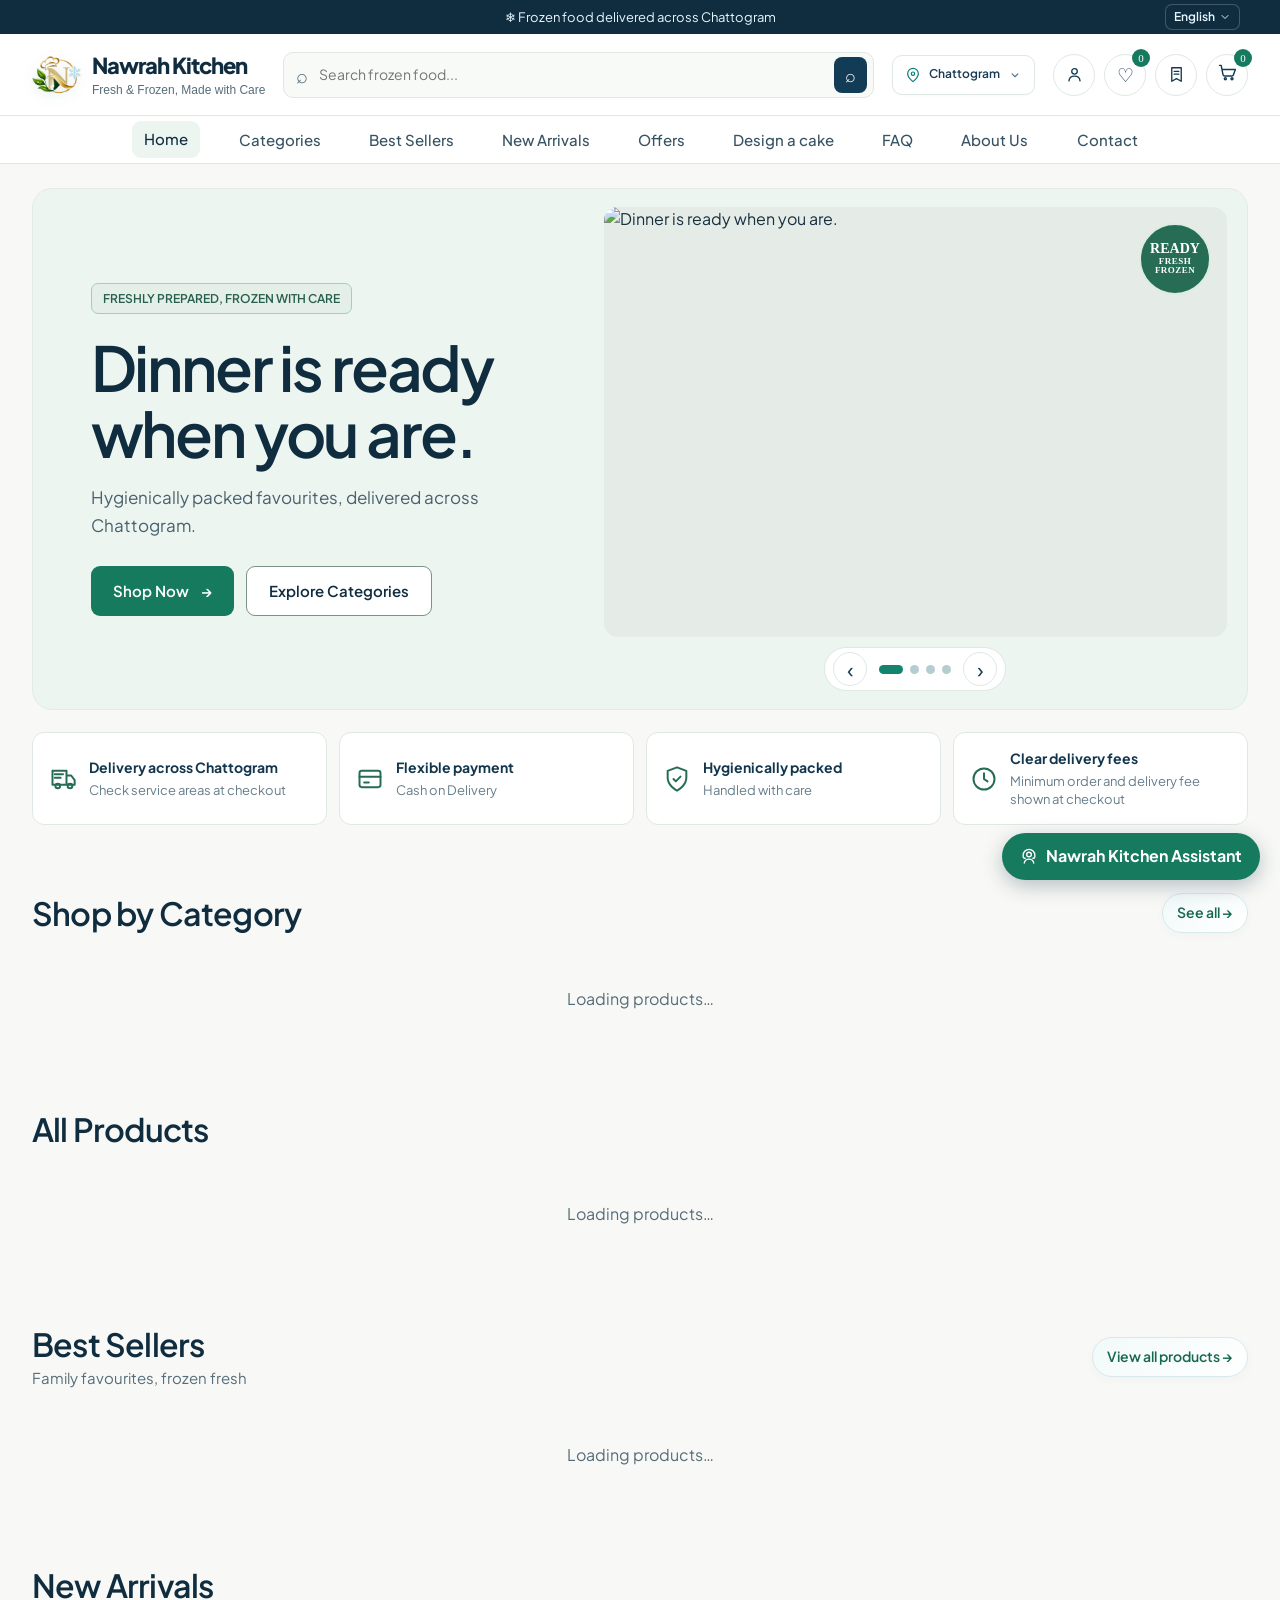
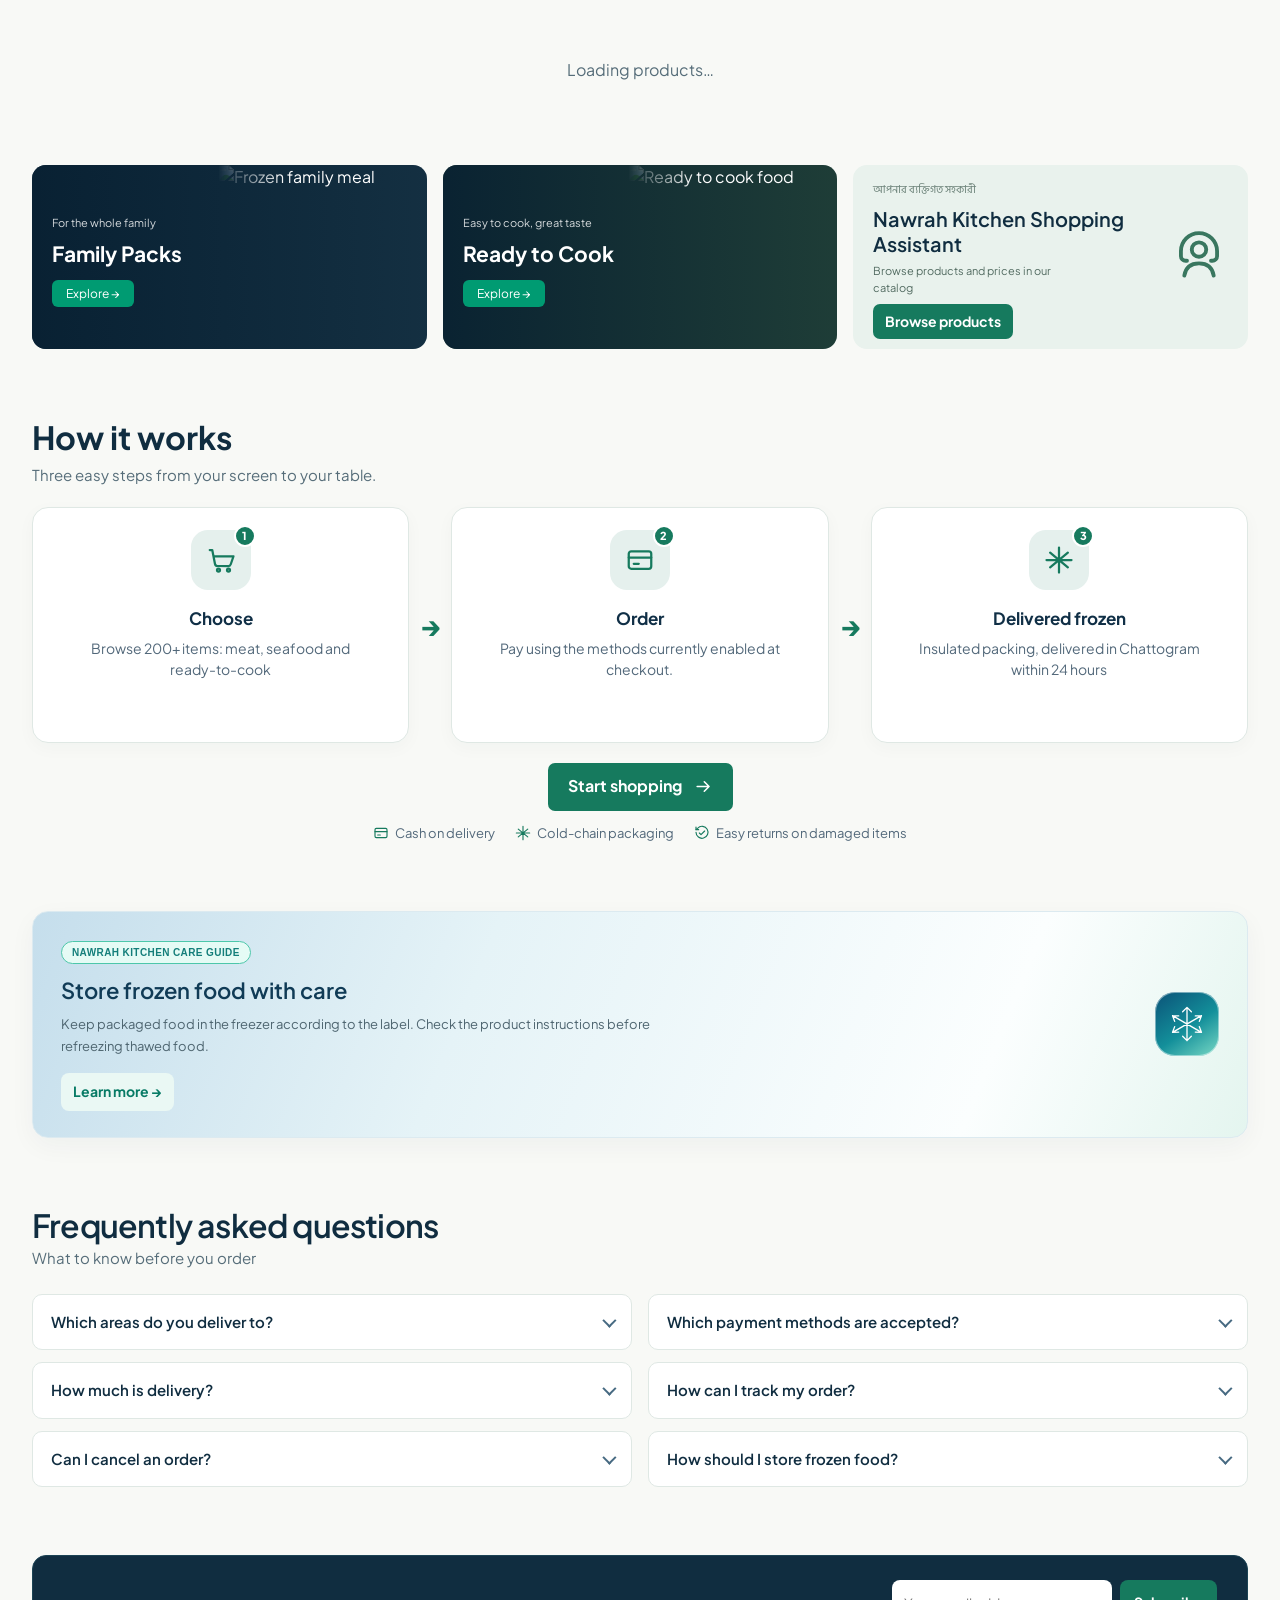
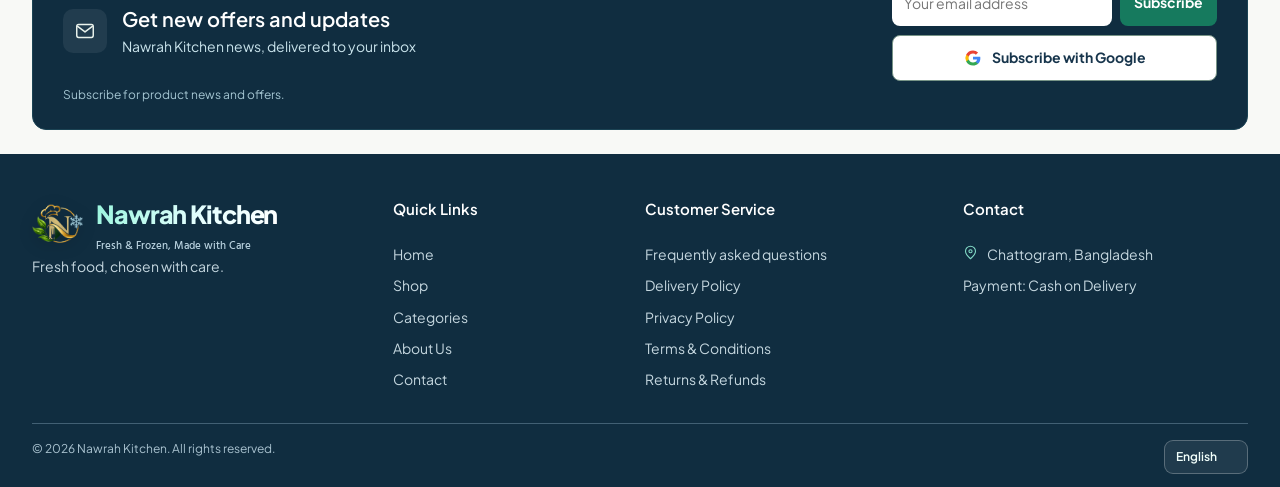
==== commit e470b2c1: "Stack mobile hero image above copy" ====
--- a/index.html
+++ b/index.html
@@ -20,7 +20,7 @@
   <link rel="preconnect" href="https://fonts.googleapis.com" />
   <link rel="preconnect" href="https://fonts.gstatic.com" crossorigin />
   <link href="https://fonts.googleapis.com/css2?family=Hind+Siliguri:wght@400;500;600;700&family=Plus+Jakarta+Sans:wght@400;500;600;700;800&display=swap" rel="stylesheet" />
-  <link rel="stylesheet" href="styles.css?v=20261108-mobile-floating-assistant" />
+  <link rel="stylesheet" href="styles.css?v=20261123-mobile-hero-stack" />
   <link rel="stylesheet" href="storefront-polish.css?v=20261123-assistant-cancel-details" />
 </head>
 <body>
--- a/styles.css
+++ b/styles.css
@@ -275,11 +275,11 @@
 @keyframes logo-ice-fall{0%{transform:translate3d(0,0,0) rotate(0deg);opacity:0}15%{opacity:.9}82%{opacity:.7}100%{transform:translate3d(4px,58px,0) rotate(125deg);opacity:0}}
 @media(prefers-reduced-motion:reduce){.logo-frost-animated{animation:none}.logo-ice-rain::before,.logo-ice-rain::after{animation:none;display:none}}
 /* Mobile-first Nawrah homepage refresh: prevent tablet-width overflow and keep targets comfortable. */
-html,body{width:100%;max-width:100%;overflow-x:clip}main,.wrap,.site-header,.nav,.hero,.trust-strip{min-width:0}.hero-media-column{display:flex;min-width:0;flex-direction:column;justify-content:center;gap:12px;padding:20px 20px 20px 0}.hero-photo{height:auto;flex:1;min-height:360px;overflow:hidden;border-radius:20px;background:#e7f6f3}.hero-photo>img{display:block;position:absolute;inset:0;width:100%;height:100%;object-fit:cover;mask-image:none!important}.fresh-badge{top:16px;right:16px;width:72px;height:72px;background:#0a755f;border-color:#d8f6e9;font-size:14px}.hero-slider-controls{position:static;display:flex;align-items:center;justify-content:center;gap:12px;width:max-content;max-width:100%;min-height:42px;margin:0 auto;padding:4px 8px;border:1px solid #d8e9e7;border-radius:99px;background:#fff;box-shadow:0 4px 16px #0b395b10}.hero-slider-controls[hidden]{display:none}.hero-slider-controls>button{display:grid;place-items:center;width:34px;height:34px;border:1px solid #dce9e8;border-radius:50%;background:#fff;color:#173a50;font-size:22px}.hero-slider-controls #heroSlideDots{display:flex;align-items:center;justify-content:center;gap:7px}.hero-slider-controls #heroSlideDots button{width:9px;height:9px;padding:0;border:0;border-radius:99px;background:#b5cdd0}.hero-slider-controls #heroSlideDots button.active{width:24px;background:#13856f}.hero{min-height:500px;border-radius:22px;background:linear-gradient(120deg,#e8f7fb 0%,#e5f7f3 100%);box-shadow:0 14px 38px #12374c10;grid-template-columns:minmax(0,1fr) minmax(0,1fr)}.hero-content{align-self:center;padding:54px clamp(24px,4vw,58px)}.hero h1{max-width:620px;font-size:clamp(42px,5vw,58px);letter-spacing:-.04em;line-height:1.08;margin:20px 0 16px}.hero p{max-width:490px;margin:0 0 26px;color:#425e70;font-size:17px;line-height:1.65}.hero-ctas{flex-wrap:wrap;gap:12px}.hero-ctas .button{min-height:50px;padding:12px 22px;font-size:15px;border-radius:10px}.hero-ctas .outline{background:#ffffffc9}.hero-content .eyebrow{font-size:12px;padding:8px 13px}.trust-strip{display:grid;grid-template-columns:repeat(4,minmax(0,1fr));gap:12px;padding-top:22px}.trust-strip article{display:flex;align-items:center;gap:12px;min-width:0;min-height:90px;padding:16px;border:1px solid #dfebed;border-radius:15px;background:#fff;box-shadow:0 6px 20px #12374c08}.trust-strip svg{width:28px;height:28px;flex:none;fill:none;stroke:#16836e;stroke-width:1.7;stroke-linecap:round;stroke-linejoin:round}.trust-strip article div{display:grid;gap:4px;min-width:0}.trust-strip b{color:#12364d;font-size:14px;line-height:1.35}.trust-strip span{color:#667e8c;font-size:13px;line-height:1.4}.section{padding-top:64px}.section-heading{margin-bottom:22px}.section-heading h2,.reviews h2{font-size:30px}.section-heading p{font-size:15px}.section-heading>a{font-size:14px}.category-grid{gap:16px}.category-card{padding:10px;border-radius:16px}.category-card img{border-radius:12px}.category-card b{font-size:14px}.product-grid{gap:18px}.product-card{padding:12px;border-radius:16px}.product-card>img{height:185px;border-radius:11px}.product-card h3{font-size:16px}.product-card .weight,.stock{font-size:13px}.price{font-size:18px}.add-cart{min-height:44px;font-size:14px}.promos{padding-top:52px;gap:18px}.promo{height:185px;border-radius:16px}.steps{min-height:150px;padding:26px}.steps b{font-size:15px}.steps small{font-size:13px}.trust-panels{padding-top:64px}.faq-grid{gap:12px 16px}details{padding:16px 18px;font-size:15px}details p{font-size:14px;line-height:1.6}.newsletter{margin-top:64px;margin-bottom:24px;padding:24px 30px}.newsletter h2{font-size:20px}.newsletter p{font-size:14px}.newsletter input{height:46px;font-size:14px}.newsletter .button{min-height:46px;font-size:14px}
+html,body{width:100%;max-width:100%;overflow-x:clip}main,.wrap,.site-header,.nav,.hero,.trust-strip{min-width:0}.hero-media-column{display:flex;min-width:0;flex-direction:column;justify-content:center;gap:12px;padding:20px 20px 20px 0}.hero-photo{height:430px;flex:0 0 430px;min-height:0;overflow:hidden;border-radius:20px;background:#e7f6f3}.hero-photo>img{display:block;position:absolute;inset:0;width:100%;height:100%;object-fit:cover;mask-image:none!important}.fresh-badge{top:16px;right:16px;width:72px;height:72px;background:#0a755f;border-color:#d8f6e9;font-size:14px}.hero-slider-controls{position:static;display:flex;align-items:center;justify-content:center;gap:12px;width:max-content;max-width:100%;min-height:42px;margin:0 auto;padding:4px 8px;border:1px solid #d8e9e7;border-radius:99px;background:#fff;box-shadow:0 4px 16px #0b395b10}.hero-slider-controls[hidden]{display:none}.hero-slider-controls>button{display:grid;place-items:center;width:34px;height:34px;border:1px solid #dce9e8;border-radius:50%;background:#fff;color:#173a50;font-size:22px}.hero-slider-controls #heroSlideDots{display:flex;align-items:center;justify-content:center;gap:7px}.hero-slider-controls #heroSlideDots button{width:9px;height:9px;padding:0;border:0;border-radius:99px;background:#b5cdd0}.hero-slider-controls #heroSlideDots button.active{width:24px;background:#13856f}.hero{min-height:500px;border-radius:22px;background:linear-gradient(120deg,#e8f7fb 0%,#e5f7f3 100%);box-shadow:0 14px 38px #12374c10;grid-template-columns:minmax(0,1fr) minmax(0,1fr)}.hero-content{align-self:center;padding:54px clamp(24px,4vw,58px)}.hero h1{max-width:620px;font-size:clamp(42px,5vw,58px);letter-spacing:-.04em;line-height:1.08;margin:20px 0 16px}.hero p{max-width:490px;margin:0 0 26px;color:#425e70;font-size:17px;line-height:1.65}.hero-ctas{flex-wrap:wrap;gap:12px}.hero-ctas .button{min-height:50px;padding:12px 22px;font-size:15px;border-radius:10px}.hero-ctas .outline{background:#ffffffc9}.hero-content .eyebrow{font-size:12px;padding:8px 13px}.trust-strip{display:grid;grid-template-columns:repeat(4,minmax(0,1fr));gap:12px;padding-top:22px}.trust-strip article{display:flex;align-items:center;gap:12px;min-width:0;min-height:90px;padding:16px;border:1px solid #dfebed;border-radius:15px;background:#fff;box-shadow:0 6px 20px #12374c08}.trust-strip svg{width:28px;height:28px;flex:none;fill:none;stroke:#16836e;stroke-width:1.7;stroke-linecap:round;stroke-linejoin:round}.trust-strip article div{display:grid;gap:4px;min-width:0}.trust-strip b{color:#12364d;font-size:14px;line-height:1.35}.trust-strip span{color:#667e8c;font-size:13px;line-height:1.4}.section{padding-top:64px}.section-heading{margin-bottom:22px}.section-heading h2,.reviews h2{font-size:30px}.section-heading p{font-size:15px}.section-heading>a{font-size:14px}.category-grid{gap:16px}.category-card{padding:10px;border-radius:16px}.category-card img{border-radius:12px}.category-card b{font-size:14px}.product-grid{gap:18px}.product-card{padding:12px;border-radius:16px}.product-card>img{height:185px;border-radius:11px}.product-card h3{font-size:16px}.product-card .weight,.stock{font-size:13px}.price{font-size:18px}.add-cart{min-height:44px;font-size:14px}.promos{padding-top:52px;gap:18px}.promo{height:185px;border-radius:16px}.steps{min-height:150px;padding:26px}.steps b{font-size:15px}.steps small{font-size:13px}.trust-panels{padding-top:64px}.faq-grid{gap:12px 16px}details{padding:16px 18px;font-size:15px}details p{font-size:14px;line-height:1.6}.newsletter{margin-top:64px;margin-bottom:24px;padding:24px 30px}.newsletter h2{font-size:20px}.newsletter p{font-size:14px}.newsletter input{height:46px;font-size:14px}.newsletter .button{min-height:46px;font-size:14px}
 @media(max-width:760px){
   .announce{height:36px;font-size:12px;padding-left:12px;padding-right:90px}.announce-right{right:10px}.announce .language-select{min-height:30px;font-size:12px}
   .site-header{height:auto;min-height:94px;display:grid;grid-template-columns:minmax(0,1fr) auto;grid-template-rows:42px 38px;gap:4px 8px;padding:6px 12px}.brand{grid-row:1;grid-column:1;min-width:0;gap:7px;font-size:clamp(15px,3vw,19px)}.brand>span:last-child{overflow:hidden;text-overflow:ellipsis}.brand .logo-mark{width:36px;height:36px;flex:none}.brand small{display:none}.header-actions{grid-row:1;grid-column:2;display:flex;justify-content:flex-end;gap:5px;min-width:0}.icon-button,.menu-button{width:34px;height:34px;flex:none}.icon-button{font-size:17px}.cart-trigger i{width:19px;height:19px;font-size:11px}.menu-button{display:grid;place-items:center}.location{grid-row:2;grid-column:1;display:flex;align-items:center;justify-content:flex-start;width:100%;min-width:0;height:38px;padding:0 9px;font-size:12px}.location>span{font-size:12px!important}.location-pin{width:16px;height:16px}.location-chevron{width:14px;height:14px}.searchbox{grid-row:2;grid-column:2;height:38px;min-width:0;padding:0 5px 0 8px;font-size:18px}.searchbox input{min-width:0;font-size:13px}.searchbox button{width:30px;height:30px;flex:none;font-size:17px}
-  .nav{display:none;height:auto;position:absolute;top:130px;left:8px;right:8px;z-index:7;padding:12px;box-shadow:0 12px 28px #06243d24;flex-wrap:wrap;justify-content:flex-start;gap:4px;border:1px solid #e3edf0;border-radius:12px}.nav.open{display:flex}.nav a{min-height:42px;display:flex;align-items:center;padding:8px 12px;font-size:15px;line-height:1.35}.nav a.active{min-height:42px;padding:8px 12px}
+  .nav{display:none;height:auto;position:fixed;top:130px;left:8px;right:8px;z-index:7;max-height:calc(100dvh - 146px);overflow-y:auto;overscroll-behavior:contain;padding:12px;box-shadow:0 12px 28px #06243d24;gap:4px;border:1px solid #e3edf0;border-radius:12px}.nav.open{display:grid;grid-template-columns:repeat(2,minmax(0,1fr))}.nav a{min-width:0;min-height:44px;display:flex;align-items:center;justify-content:center;padding:8px 10px;text-align:center;overflow-wrap:anywhere;font-size:15px;line-height:1.35}.nav a.active{min-height:44px;padding:8px 10px}
   .wrap{width:calc(100% - 28px)}.hero{grid-template-columns:1fr;min-height:0;margin-top:14px;border-radius:18px}.hero-content{padding:28px 22px 21px}.hero h1{font-size:clamp(36px,8.2vw,48px);margin:14px 0 11px;line-height:1.1}.hero p{font-size:16px;line-height:1.55;margin-bottom:18px}.hero-ctas{display:grid;grid-template-columns:1fr 1fr;gap:10px}.hero-ctas .button{min-height:50px;padding:10px 12px;font-size:14px}.hero-media-column{padding:0 14px 14px;gap:8px}.hero-photo{flex:0 0 auto;height:clamp(210px,58vw,340px);min-height:0;border-radius:14px}.fresh-badge{width:62px;height:62px;top:10px;right:10px;font-size:12px}.fresh-badge small{font-size:8px}.hero-slider-controls{min-height:42px}
   .trust-strip{grid-template-columns:repeat(2,minmax(0,1fr));gap:9px;padding-top:14px}.trust-strip article{min-height:82px;padding:12px;gap:9px;border-radius:13px}.trust-strip svg{width:24px;height:24px}.trust-strip b{font-size:13px}.trust-strip span{font-size:12px}
   .section{padding-top:56px}.section-heading{gap:10px;margin-bottom:16px}.section-heading h2,.reviews h2{font-size:25px}.section-heading p{font-size:14px}.section-heading>a{font-size:13px}.category-grid{grid-template-columns:repeat(2,minmax(0,1fr));gap:10px}.category-card{padding:8px}.category-card img{aspect-ratio:1.2}.category-card b{font-size:14px}.product-grid{grid-template-columns:repeat(2,minmax(0,1fr));gap:10px}.product-card{padding:8px}.product-card>img{height:auto;aspect-ratio:1.2}.product-card h3{font-size:14px}.product-card .weight,.stock{font-size:12px}.price{font-size:16px}.add-cart{min-height:44px;font-size:13px}.promos{grid-template-columns:1fr;padding-top:34px;gap:12px}.promo{height:155px}.promo-ai{grid-column:auto}.steps{padding:17px 9px;gap:5px}.steps article{min-width:0}.steps article>span{width:42px;height:42px}.steps b{font-size:12px}.steps small{font-size:11px}.steps>i{font-size:13px}.trust-panels{grid-template-columns:1fr;gap:12px;padding-top:56px}.trust-panels>.storage,.trust-panels>.reviews{min-height:0;padding:20px}.storage h3{font-size:19px}.storage p{font-size:14px;line-height:1.55}.faq-grid{grid-template-columns:1fr;gap:9px}details{font-size:14px;padding:14px}details p{font-size:13px}.newsletter{margin-top:56px;padding:18px;gap:12px}.newsletter h2{font-size:17px}.newsletter p{font-size:13px}.newsletter form{gap:7px}.newsletter input{min-width:0;height:44px;font-size:13px}.newsletter .button{min-height:44px;font-size:13px}.footer-grid{grid-template-columns:1fr 1fr;gap:22px 16px}.floating-chat{right:12px;bottom:12px;min-height:46px;padding:11px 14px;font-size:13px}
@@ -466,3 +466,12 @@
   .floating-whatsapp{bottom:calc(68px + env(safe-area-inset-bottom, 0px))}
   .floating-chat{bottom:calc(12px + env(safe-area-inset-bottom, 0px))}
 }
+
+/* Mobile hero: show the full-width image first and keep all copy beneath it. */
+@media(max-width:760px){
+  #home > .hero{display:grid!important;grid-template-columns:minmax(0,1fr)!important;grid-auto-flow:row}
+  #home > .hero > .hero-media-column{grid-column:1;grid-row:1;width:100%;min-width:0;padding:14px 14px 0}
+  #home > .hero .hero-photo{width:100%;height:clamp(240px,78vw,380px);min-height:0;flex:0 0 auto}
+  #home > .hero > .hero-content{grid-column:1;grid-row:2;width:100%;min-width:0;padding:24px 22px 21px}
+}
+@media(max-width:420px){#home > .hero > .hero-content{padding-inline:17px}}
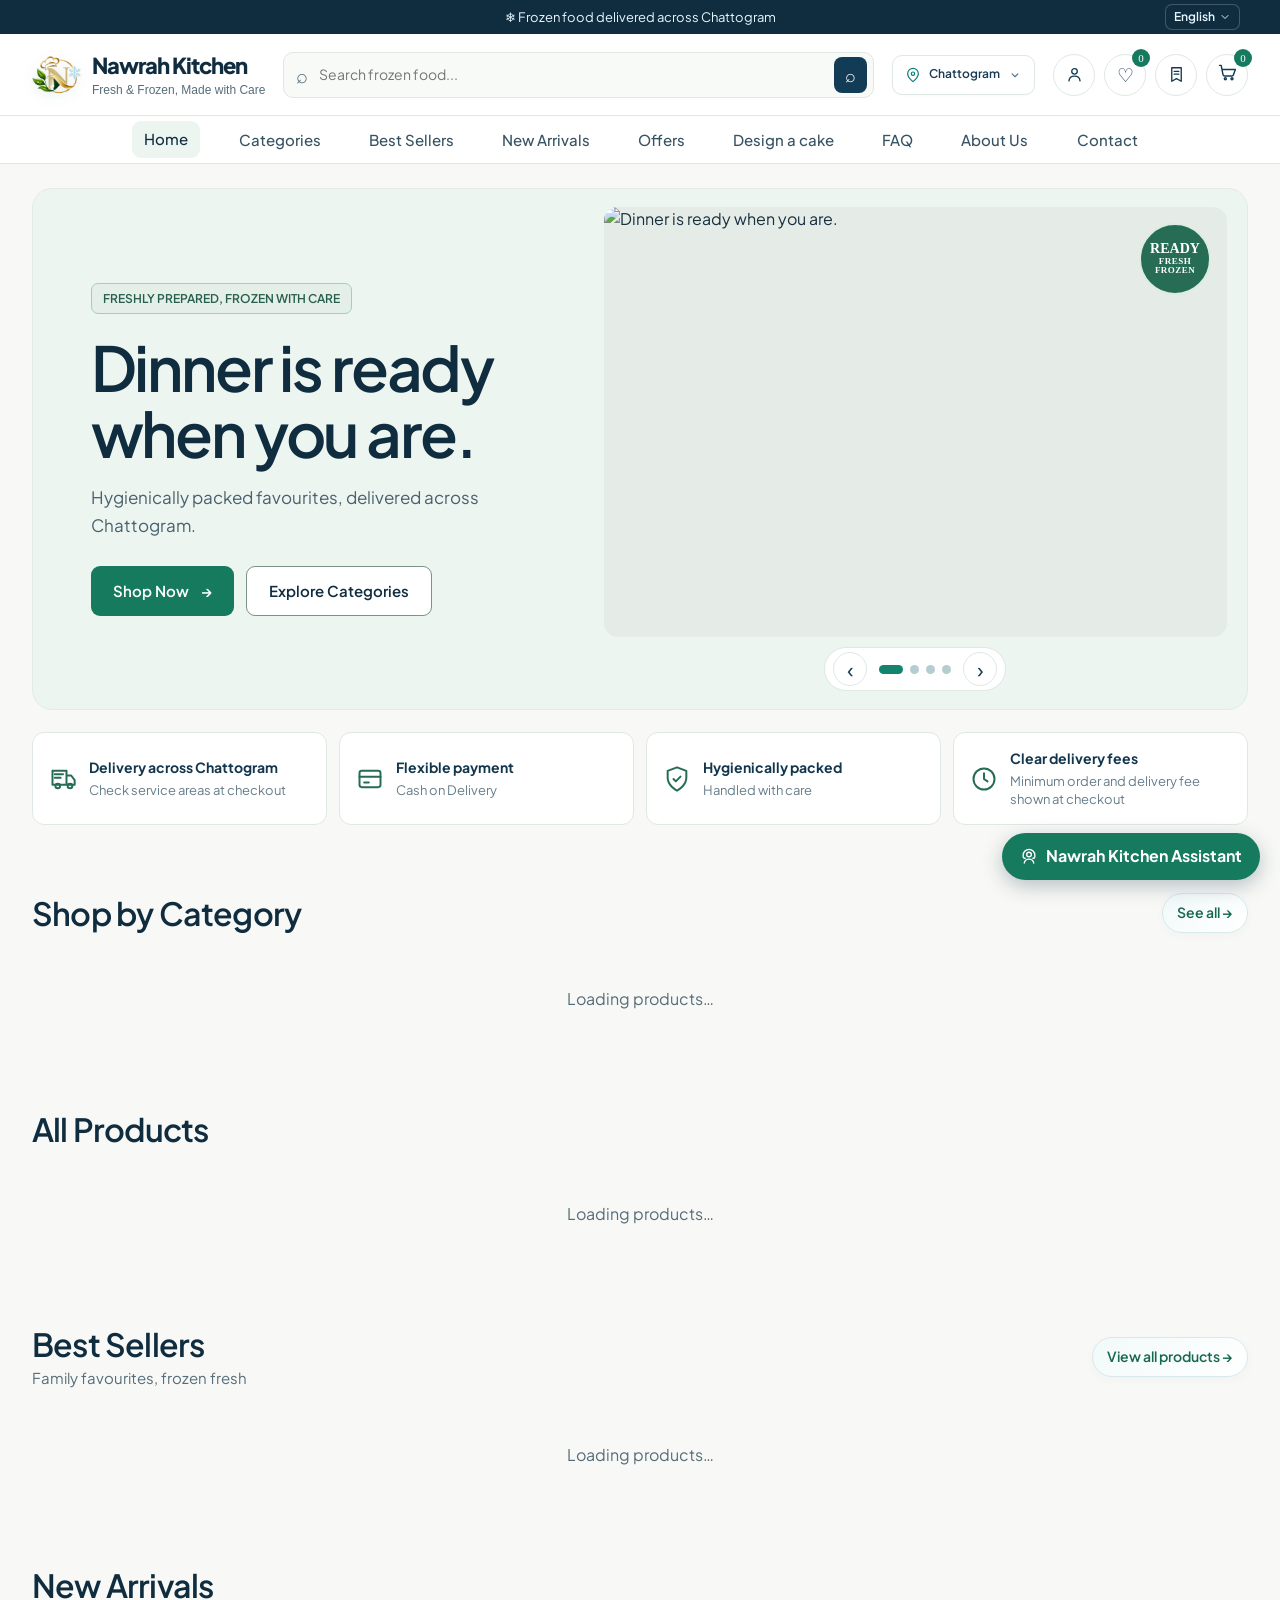
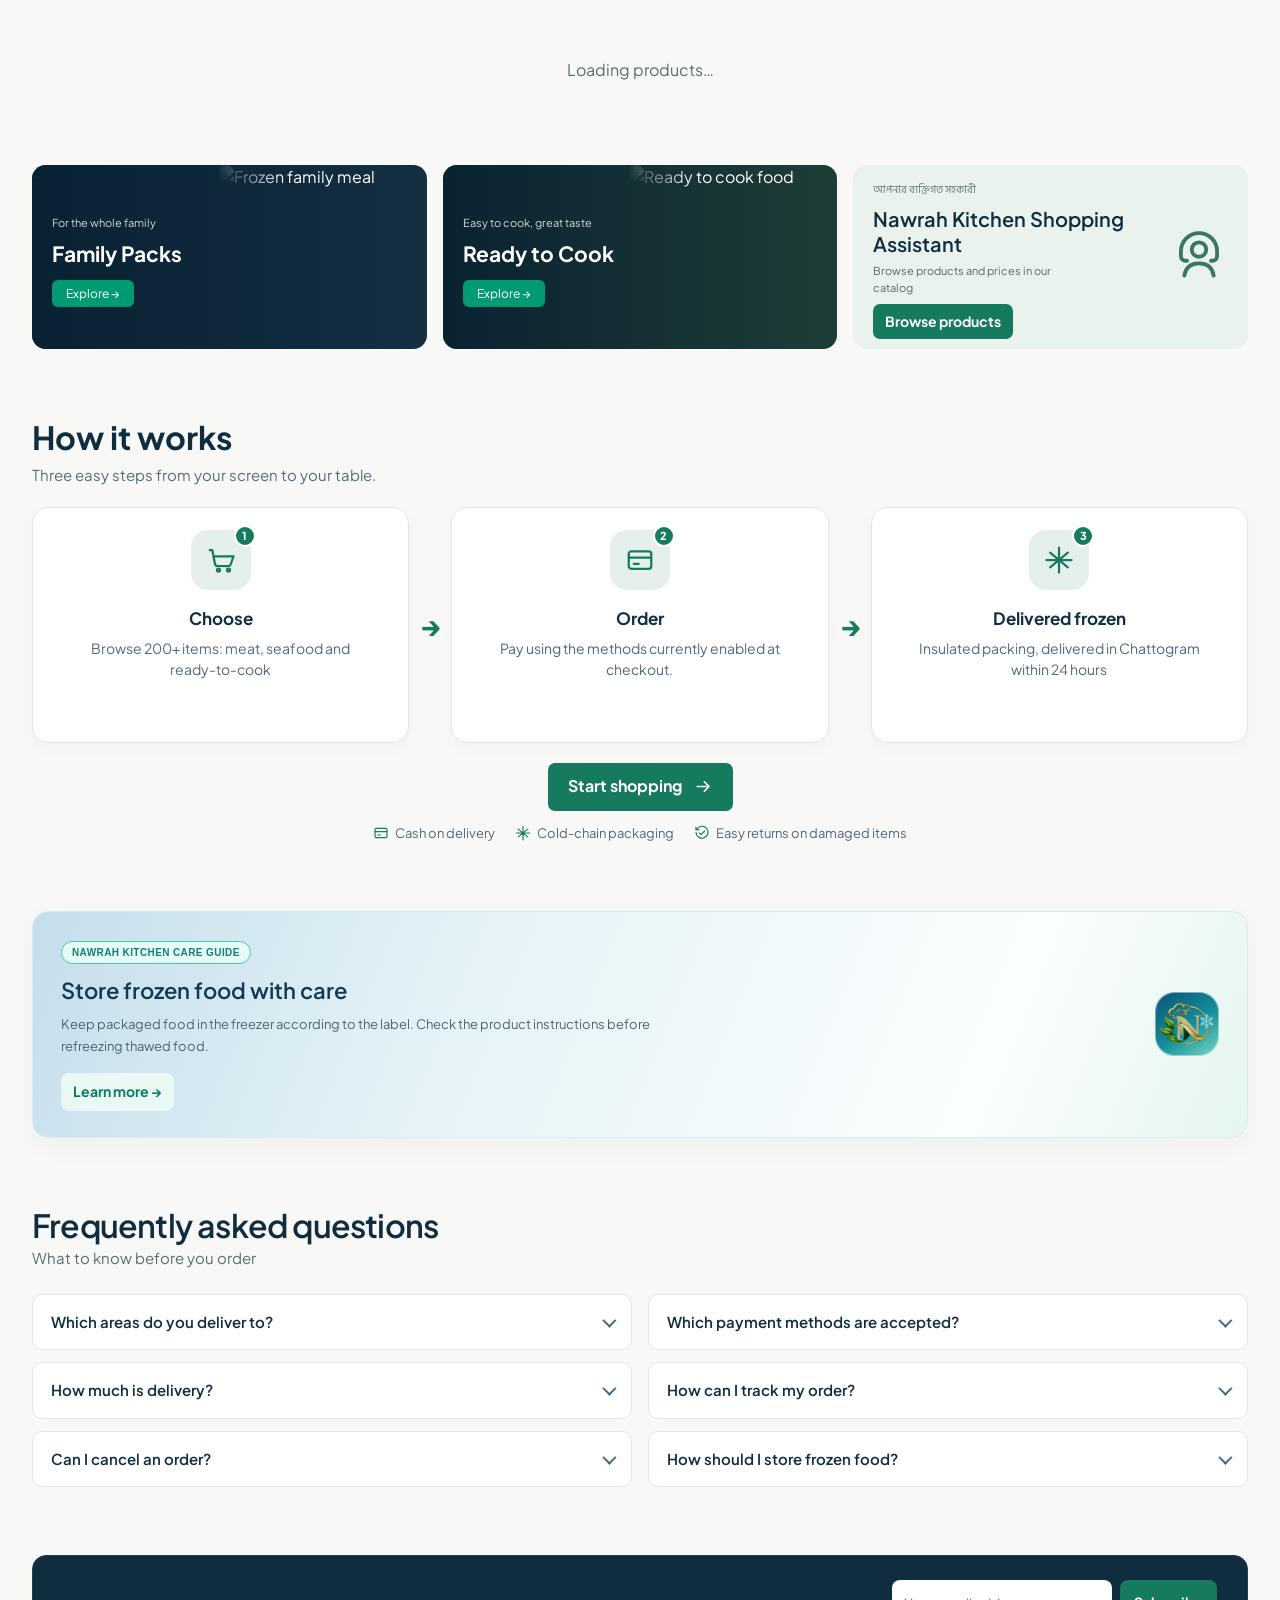
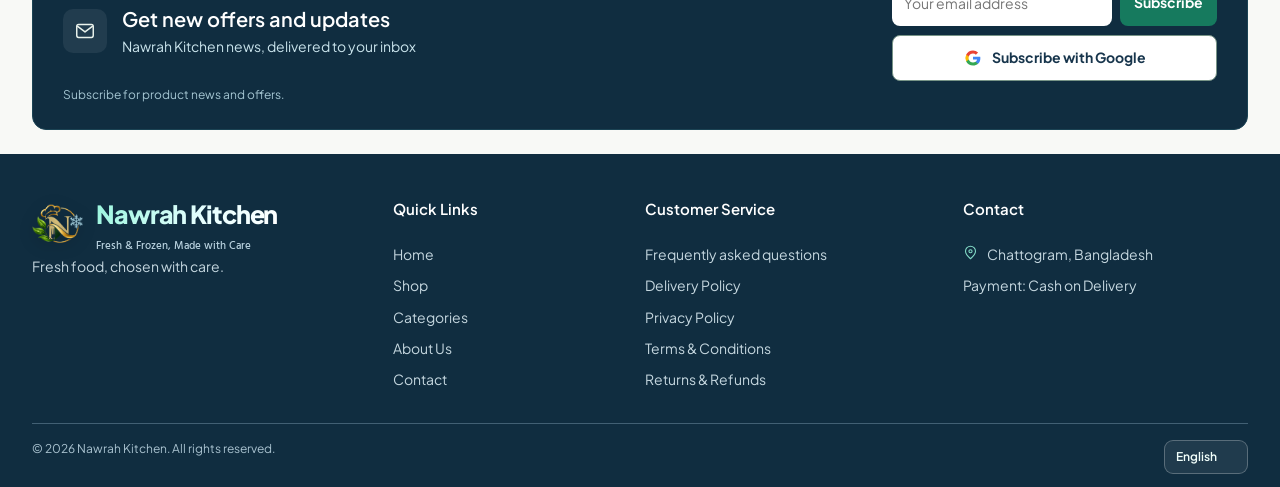
==== commit d41af188: "Use Nawrah emblem in care guide" ====
--- a/index.html
+++ b/index.html
@@ -20,8 +20,8 @@
   <link rel="preconnect" href="https://fonts.googleapis.com" />
   <link rel="preconnect" href="https://fonts.gstatic.com" crossorigin />
   <link href="https://fonts.googleapis.com/css2?family=Hind+Siliguri:wght@400;500;600;700&family=Plus+Jakarta+Sans:wght@400;500;600;700;800&display=swap" rel="stylesheet" />
-  <link rel="stylesheet" href="styles.css?v=20261123-mobile-hero-stack" />
-  <link rel="stylesheet" href="storefront-polish.css?v=20261123-assistant-cancel-details" />
+  <link rel="stylesheet" href="styles.css?v=20261123-mobile-header-dropdown-v2" />
+  <link rel="stylesheet" href="storefront-polish.css?v=20261123-care-guide-emblem" />
 </head>
 <body>
   <div id="startupLoader" class="startup-loader" role="status" aria-label="Loading Nawrah Kitchen"><span class="startup-spinner"></span></div>
@@ -85,7 +85,7 @@
         </p>
       </div>
     </section>
-    <section class="trust-panels wrap section"><div class="storage"><div><span class="eyebrow" data-i18n="careGuide">NAWRAH KITCHEN CARE GUIDE</span><h3>খাদ্য সংরক্ষণে সচেতন থাকুন</h3><p>প্যাকেটজাত খাবার নির্দেশনা অনুযায়ী ফ্রিজারে রাখুন। গলে যাওয়া খাবার পুনরায় হিমায়িত করার আগে পণ্যের লেবেল দেখুন।</p><a href="#faq">আরও জানুন →</a></div><span class="storage-icon" aria-hidden="true"><svg viewBox="0 0 48 48"><path d="M24 5v38M7.5 14.5l33 19M7.5 33.5l33-19M24 5l-5 5m5-5 5 5M24 43l-5-5m5 5 5-5M7.5 14.5l7 .3m-7-.3 2.4 6.5m30.6 12.5-7-.3m7 .3-2.4-6.5m-30.6 6.5 7-.3m-7 .3 2.4-6.5m30.6-12.5-7 .3m7-.3-2.4 6.5"/></svg></span></div><div class="reviews" hidden><div><span id="customerFeedbackEyebrow" class="eyebrow">Customer feedback</span><h2 id="customerFeedbackTitle">Your trust inspires us</h2><div id="homepageFeedbackContent" class="homepage-feedback-content" aria-live="polite"><p>Verified customer reviews will appear here.</p></div></div><div class="review-art">❄<br/><small>Fresh<br/>for you</small></div></div></section>
+    <section class="trust-panels wrap section"><div class="storage"><div><span class="eyebrow" data-i18n="careGuide">NAWRAH KITCHEN CARE GUIDE</span><h3>খাদ্য সংরক্ষণে সচেতন থাকুন</h3><p>প্যাকেটজাত খাবার নির্দেশনা অনুযায়ী ফ্রিজারে রাখুন। গলে যাওয়া খাবার পুনরায় হিমায়িত করার আগে পণ্যের লেবেল দেখুন।</p><a href="#faq">আরও জানুন →</a></div><span class="storage-icon" aria-hidden="true"><img class="care-guide-logo" src="/nawrah-emblem-champagne-ice.png?v=20261102-champagne-ice" alt="" width="56" height="56" loading="lazy" /></span></div><div class="reviews" hidden><div><span id="customerFeedbackEyebrow" class="eyebrow">Customer feedback</span><h2 id="customerFeedbackTitle">Your trust inspires us</h2><div id="homepageFeedbackContent" class="homepage-feedback-content" aria-live="polite"><p>Verified customer reviews will appear here.</p></div></div><div class="review-art">❄<br/><small>Fresh<br/>for you</small></div></div></section>
     <section class="section wrap" id="faq"><div class="section-heading"><div><h2>প্রায়শই জিজ্ঞাসিত প্রশ্ন</h2><p>অর্ডার করার আগে যা জানতে চান</p></div></div><div class="faq-grid"><details><summary>কোন কোন এলাকায় ডেলিভারি পাওয়া যায়?</summary><p>চট্টগ্রামের যেসব এলাকায় ডেলিভারি চালু আছে, সেগুলো চেকআউটে দেখুন। অর্ডার দেওয়ার আগে আপনার ঠিকানা মিলিয়ে নিন।</p></details><details><summary>কোন পেমেন্ট পদ্ধতি গ্রহণযোগ্য?</summary><p>চেকআউটে চালু পদ্ধতি বেছে নিন: ক্যাশ অন ডেলিভারি, bKash বা Nagad। মোবাইল ওয়ালেটের পেমেন্ট স্টাফ লেনদেন যাচাই করার পর নিশ্চিত করা হয়।</p></details><details><summary>ডেলিভারি চার্জ কত?</summary><p>ডেলিভারি চার্জ নির্বাচিত এলাকার ওপর নির্ভর করে এবং অর্ডার দেওয়ার আগে দেখানো হয়।</p></details><details><summary>অর্ডার ট্র্যাক করব কীভাবে?</summary><p>সাইন ইন করে আপনার অ্যাকাউন্টের Orders অংশে অর্ডারের অবস্থা ও কেনা পণ্যের তথ্য দেখুন।</p></details><details><summary>অর্ডার বাতিল করা যাবে?</summary><p>অর্ডার নিশ্চিত হওয়ার আগে আপনি তা বাতিল করতে পারবেন। অর্ডার নিশ্চিত হয়ে গেলে অ্যাকাউন্ট থেকে আর বাতিল করা যাবে না।</p></details><details><summary>ফ্রোজেন খাবার কীভাবে রাখব?</summary><p>প্যাকেটের নির্দেশনা অনুযায়ী খাবার ফ্রোজেন রাখুন। লেবেলে নিরাপদ বলা না থাকলে গলে যাওয়া খাবার আবার ফ্রিজ করবেন না।</p></details></div></section>
     <section class="newsletter wrap" id="newsletter"><div><span class="newsletter-icon" aria-hidden="true"><svg viewBox="0 0 24 24"><rect x="3" y="5" width="18" height="14" rx="2"/><path d="m4 7 8 6 8-6"/></svg></span><div><h2>নতুন অফার ও আপডেট পেতে সাবস্ক্রাইব করুন</h2><p>আপনার ইনবক্সে পৌঁছে যাবে Nawrah Kitchen-এর খবর</p></div></div><div class="newsletter-actions" id="newsletterActions"><form id="newsletterForm"><label class="sr-only" for="newsletterEmail">ইমেইল</label><input id="newsletterEmail" type="email" placeholder="আপনার ইমেইল" required/><button class="button primary">সাবস্ক্রাইব</button></form><button type="button" class="button outline" id="googleNewsletterSubscribe"><svg class="google-brand-icon" aria-hidden="true" viewBox="0 0 48 48"><path d="M43.6 24.5c0-1.4-.1-2.8-.4-4.1H24v7.8h11a9.4 9.4 0 0 1-4.1 6.2v5.1h6.7c3.9-3.6 6-8.8 6-15Z"/><path d="M24 44c5.5 0 10.1-1.8 13.5-4.8l-6.7-5.1c-1.9 1.3-4.1 2-6.8 2-5.2 0-9.6-3.5-11.2-8.2H5.9v5.2C9.3 39.7 16.1 44 24 44Z"/><path d="M12.8 27.9a12 12 0 0 1 0-7.8v-5.2H5.9a20 20 0 0 0 0 18.2l6.9-5.2Z"/><path d="M24 12.1c3 0 5.6 1 7.7 3l5.8-5.8A19.5 19.5 0 0 0 24 4C16.1 4 9.3 8.3 5.9 14.9l6.9 5.2c1.6-4.7 6-8 11.2-8Z"/></svg><span id="googleNewsletterLabel">Continue with Google</span></button></div><small id="newsletterMessage" role="status">পণ্য ও অফারের খবর পেতে সাবস্ক্রাইব করুন।</small></section>
   </main>
--- a/styles.css
+++ b/styles.css
@@ -475,3 +475,17 @@
   #home > .hero > .hero-content{grid-column:1;grid-row:2;width:100%;min-width:0;padding:24px 22px 21px}
 }
 @media(max-width:420px){#home > .hero > .hero-content{padding-inline:17px}}
+
+/* Keep the mobile utility bar and header controls on separate, non-overlapping tracks. */
+@media(max-width:760px){
+  .announce{justify-content:flex-start;padding:0 8px 0 12px;gap:6px;overflow:hidden}
+  #announcementText{flex:1;min-width:0;margin-right:0;overflow:hidden;text-overflow:ellipsis;white-space:nowrap;font-size:clamp(9px,2.7vw,11px)}
+  .announce-right{position:static;right:auto;display:flex;align-items:center;gap:5px;flex:none}
+  .site-header{min-height:134px;grid-template-columns:minmax(0,1fr) auto;grid-template-rows:42px 34px 38px;gap:4px 8px;padding:6px 12px}
+  .brand{grid-column:1;grid-row:1;min-width:0;max-width:100%}
+  .header-actions{grid-column:2;grid-row:1;min-width:0;max-width:100%;gap:5px}
+  .location{grid-column:1/-1;grid-row:2;width:100%;min-width:0;height:34px;white-space:nowrap}
+  .searchbox{grid-column:1/-1;grid-row:3;width:100%;min-width:0;height:38px;flex:none}
+  #nav.open{grid-template-columns:minmax(0,1fr)}
+}
+@media(max-width:420px){.site-header{min-height:130px;grid-template-rows:42px 32px 36px;gap:4px 6px;padding:6px 8px}.location{height:32px}.searchbox{height:36px}.header-actions{gap:3px}}
--- a/storefront-polish.css
+++ b/storefront-polish.css
@@ -204,6 +204,7 @@
 .storage a { color: #17684f; font-size: 14px; }
 .storage-icon { display: grid; place-items: center; width: 68px; height: 68px; border-radius: 12px; background: #edf4ef; color: #36745c; }
 .storage-icon svg { width: 42px; height: 42px; fill: none; stroke: currentColor; stroke-width: 1.5; stroke-linecap: round; stroke-linejoin: round; }
+.storage-icon > .care-guide-logo { display:block; width:56px; height:56px; object-fit:contain; }
 .faq-grid { gap: 12px 16px; }
 .faq-grid details { border-color: var(--border); border-radius: 10px; background: #fff; box-shadow: none; font-size: 15px; line-height: 1.5; }
 .faq-grid summary { color: var(--deep); font-weight: 600; }
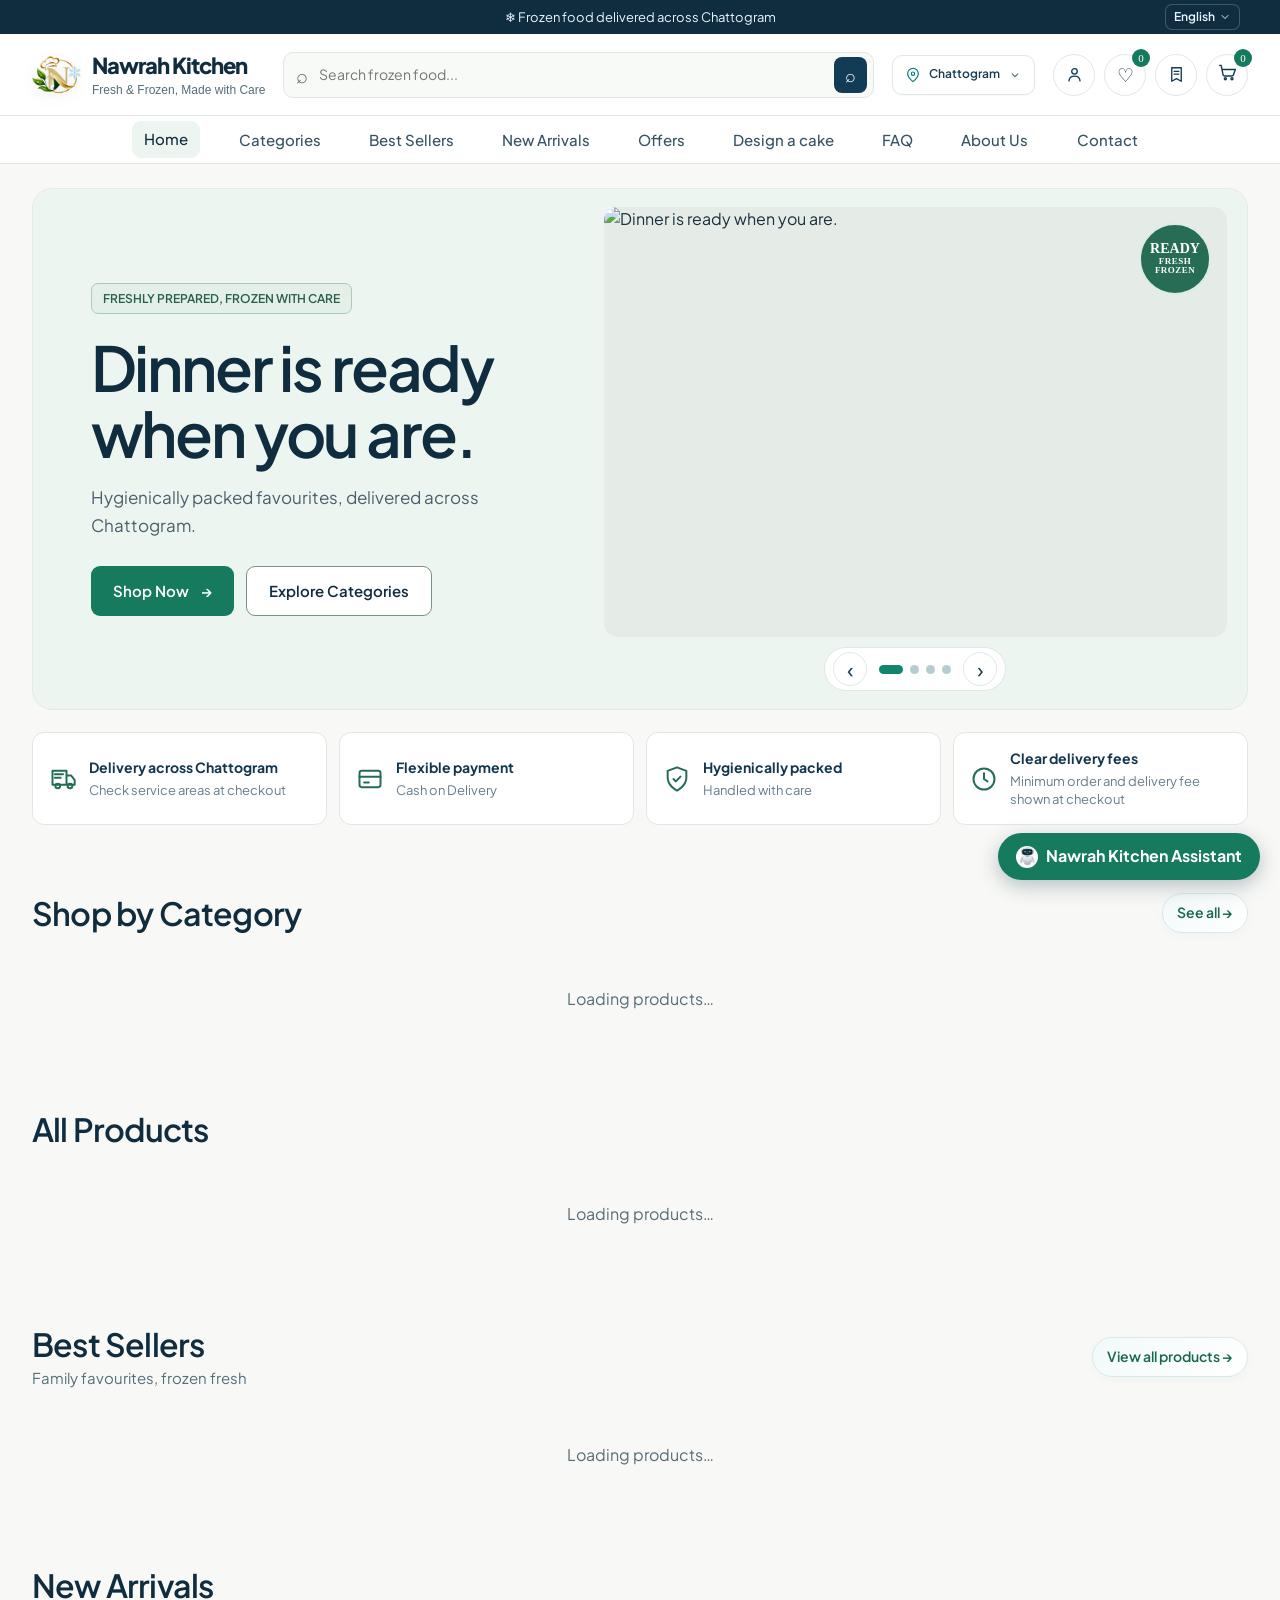
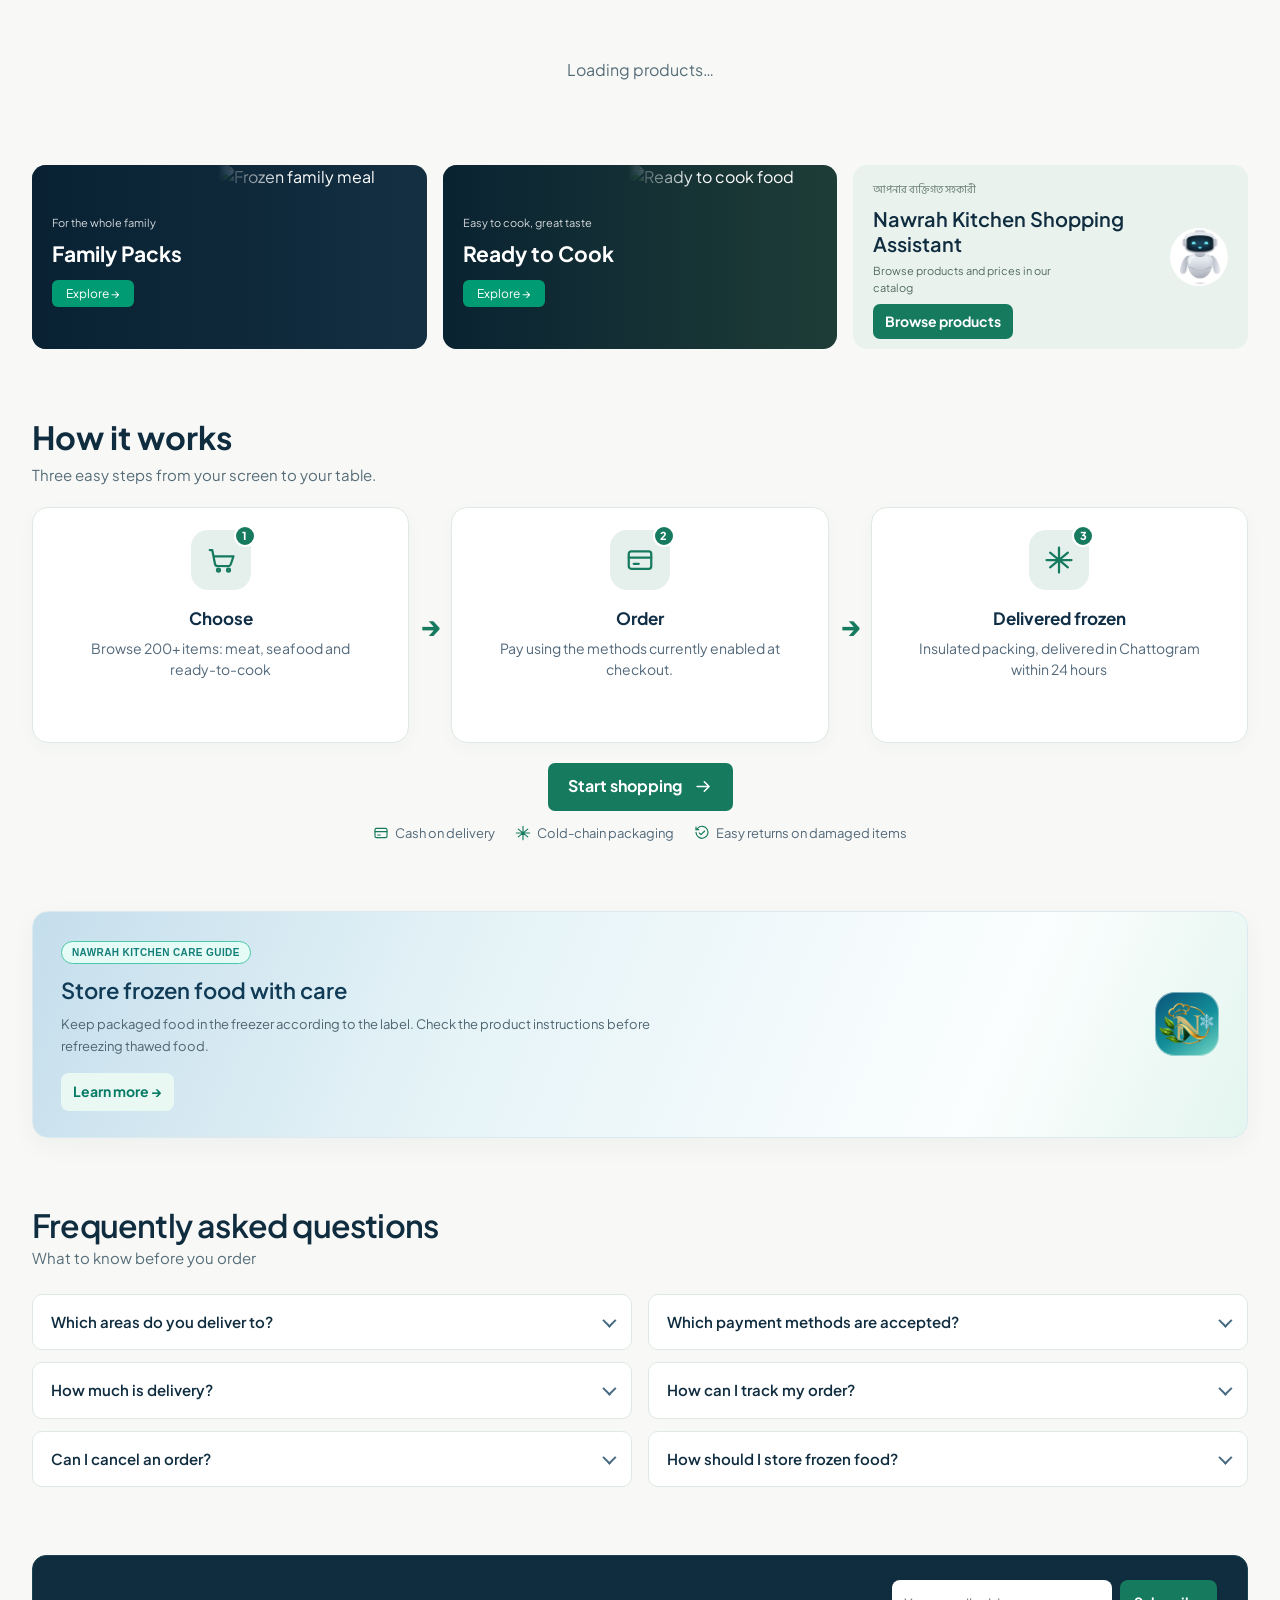
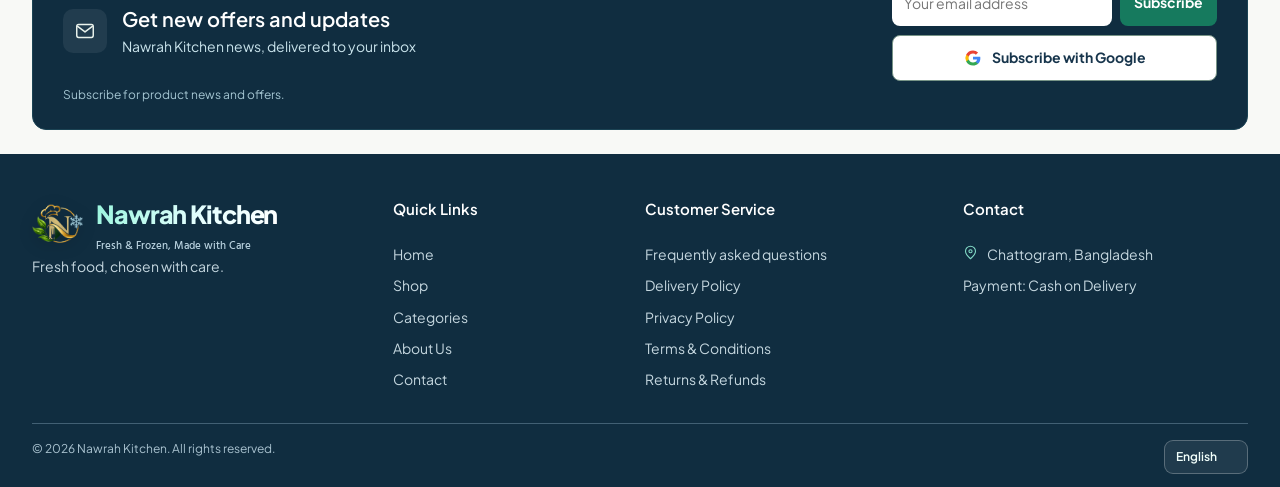
==== commit 74e1b932: "Use supplied robot artwork for AI icons" ====
--- a/index.html
+++ b/index.html
@@ -21,7 +21,7 @@
   <link rel="preconnect" href="https://fonts.gstatic.com" crossorigin />
   <link href="https://fonts.googleapis.com/css2?family=Hind+Siliguri:wght@400;500;600;700&family=Plus+Jakarta+Sans:wght@400;500;600;700;800&display=swap" rel="stylesheet" />
   <link rel="stylesheet" href="styles.css?v=20261123-mobile-header-dropdown-v2" />
-  <link rel="stylesheet" href="storefront-polish.css?v=20261123-care-guide-emblem" />
+  <link rel="stylesheet" href="storefront-polish.css?v=20261123-ai-robot" />
 </head>
 <body>
   <div id="startupLoader" class="startup-loader" role="status" aria-label="Loading Nawrah Kitchen"><span class="startup-spinner"></span></div>
@@ -44,7 +44,7 @@
 
     <section class="section wrap" id="categories"><div class="section-heading"><h2 data-i18n="categoriesTitle">Shop by Category</h2><a href="#all-products" data-i18n="seeAll">See all →</a></div><div class="category-grid" id="categoryGrid"></div></section>
     <section class="section wrap" id="bestsellers"><div class="section-heading"><div><h2 data-i18n="bestTitle">Best Sellers</h2><p data-i18n="bestCopy">Family favourites, frozen fresh</p></div><a href="#all-products" data-i18n="allProducts">View all products →</a></div><div class="product-grid" id="productGrid"></div></section><section class="section wrap" id="new"><div class="section-heading"><h2 data-i18n="navNew">New Arrivals</h2></div><div class="product-grid" id="newProductGrid"></div></section><section class="section wrap" id="all-products"><div class="section-heading"><h2 data-i18n="allProductsTitle">All Products</h2></div><div class="product-grid" id="allProductsGrid"></div></section>
-    <section class="promos wrap" id="offers"><article class="promo promo-one" data-promo="family"><div><small data-i18n="promoOneSmall">For the whole family</small><h3 data-i18n="promoOneTitle">Family Packs</h3><a href="#bestsellers" data-i18n="promoSee">Explore →</a></div><img data-promo-image="family" src="https://images.unsplash.com/photo-1607623814075-e51df1bdc82f?auto=format&fit=crop&w=500&q=80" alt="Frozen family meal" data-alt-en="Frozen family meal" data-alt-bn="পরিবারের জন্য ফ্রোজেন খাবার" width="500" height="400" loading="lazy" /></article><article class="promo promo-two" data-promo="ready"><div><small data-i18n="promoTwoSmall">Easy to cook, great taste</small><h3 data-i18n="promoTwoTitle">Ready to Cook</h3><a href="#bestsellers" data-i18n="promoSee">Explore →</a></div><img data-promo-image="ready" src="https://images.unsplash.com/photo-1565680018434-b513d5e5fd47?auto=format&fit=crop&w=500&q=80" alt="Ready to cook food" data-alt-en="Ready-to-cook frozen food" data-alt-bn="রান্নার জন্য প্রস্তুত ফ্রোজেন খাবার" width="500" height="400" loading="lazy" /></article><article class="promo promo-ai"><div><small>আপনার ব্যক্তিগত সহকারী</small><h3>Nawrah Kitchen Assistant</h3><p>আপনার পছন্দ বুঝে দেবে খাবারের পরামর্শ</p><button class="button primary open-chat">চ্যাট শুরু করুন</button></div><span class="assistant-symbol promo-assistant-symbol" aria-hidden="true"><svg class="assistant-symbol" viewBox="0 0 24 24" aria-hidden="true"><path d="M4.25 9.5a7.75 7.75 0 0 1 15.5 0v2.1a2 2 0 0 1-2 2h-.6M6.85 13.6h-.6a2 2 0 0 1-2-2V9.5"/><circle cx="12" cy="8.8" r="3.1"/><path d="M5.7 20c.55-3.45 2.72-5.25 6.3-5.25s5.75 1.8 6.3 5.25"/></svg></span></article></section>
+    <section class="promos wrap" id="offers"><article class="promo promo-one" data-promo="family"><div><small data-i18n="promoOneSmall">For the whole family</small><h3 data-i18n="promoOneTitle">Family Packs</h3><a href="#bestsellers" data-i18n="promoSee">Explore →</a></div><img data-promo-image="family" src="https://images.unsplash.com/photo-1607623814075-e51df1bdc82f?auto=format&fit=crop&w=500&q=80" alt="Frozen family meal" data-alt-en="Frozen family meal" data-alt-bn="পরিবারের জন্য ফ্রোজেন খাবার" width="500" height="400" loading="lazy" /></article><article class="promo promo-two" data-promo="ready"><div><small data-i18n="promoTwoSmall">Easy to cook, great taste</small><h3 data-i18n="promoTwoTitle">Ready to Cook</h3><a href="#bestsellers" data-i18n="promoSee">Explore →</a></div><img data-promo-image="ready" src="https://images.unsplash.com/photo-1565680018434-b513d5e5fd47?auto=format&fit=crop&w=500&q=80" alt="Ready to cook food" data-alt-en="Ready-to-cook frozen food" data-alt-bn="রান্নার জন্য প্রস্তুত ফ্রোজেন খাবার" width="500" height="400" loading="lazy" /></article><article class="promo promo-ai"><div><small>আপনার ব্যক্তিগত সহকারী</small><h3>Nawrah Kitchen Assistant</h3><p>আপনার পছন্দ বুঝে দেবে খাবারের পরামর্শ</p><button class="button primary open-chat">চ্যাট শুরু করুন</button></div><img class="assistant-symbol promo-assistant-symbol" src="/icons/nawrah-ai-robot.webp?v=20261123-ai-robot" alt="" width="58" height="58" loading="lazy" aria-hidden="true" /></article></section>
     <section class="section wrap nw-how" id="about" aria-labelledby="nw-how-title">
       <header class="nw-how__heading">
         <h2 id="nw-how-title">How it works</h2>
@@ -92,12 +92,12 @@
   <footer id="footer"><div class="footer-grid wrap"><div class="footer-brand"><a class="brand light" href="#home"><span class="logo-mark logo-frost-animated"><img class="site-logo-img" src="/nawrah-emblem-champagne-ice.png?v=20261102-champagne-ice" alt="Nawrah Kitchen logo" width="96" height="96"/><i class="logo-ice-rain" aria-hidden="true"></i></span><span><span class="brand-name">Nawrah Kitchen</span><small>Fresh &amp; frozen, selected with care</small></span></a><p>ভালো আগামীকালের জন্য<br/>ফ্রোজেন খাবার।</p><div class="social"><a id="footerFacebookLink" aria-label="Facebook" hidden><svg viewBox="0 0 24 24" aria-hidden="true"><path d="M13.5 21v-8.2h2.8l.4-3.2h-3.2V7.5c0-.9.3-1.5 1.6-1.5h1.7V3.1c-.3 0-1.4-.1-2.6-.1-2.6 0-4.4 1.6-4.4 4.6v2h-3v3.2h3V21h3.7Z"/></svg></a><a id="footerInstagramLink" aria-label="Instagram" hidden><svg viewBox="0 0 24 24" aria-hidden="true"><defs><linearGradient id="instagramBrandGradient" x1="0" y1="24" x2="24" y2="0" gradientUnits="userSpaceOnUse"><stop stop-color="#ffd776"/><stop offset=".35" stop-color="#f56040"/><stop offset=".68" stop-color="#c13584"/><stop offset="1" stop-color="#5851db"/></linearGradient></defs><rect x="3.2" y="3.2" width="17.6" height="17.6" rx="5"/><circle cx="12" cy="12" r="4.1"/><circle class="social-icon-dot" cx="17.6" cy="6.7" r="1"/></svg></a><a id="footerYoutubeLink" aria-label="YouTube" hidden><svg viewBox="0 0 24 24" aria-hidden="true"><path d="M23 7.1a3 3 0 0 0-2.1-2.2C19 4.4 12 4.4 12 4.4s-7 0-8.9.5A3 3 0 0 0 1 7.1 31 31 0 0 0 .5 12a31 31 0 0 0 .5 4.9 3 3 0 0 0 2.1 2.2c1.9.5 8.9.5 8.9.5s7 0 8.9-.5a3 3 0 0 0 2.1-2.2 31 31 0 0 0 .5-4.9Z"/><path class="social-play" d="m9.7 15.5 6.1-3.5-6.1-3.5v7Z"/></svg></a></div></div><div><h3>দ্রুত লিংক</h3><a href="#home">হোম</a><a href="#bestsellers">শপ</a><a href="#categories">ক্যাটাগরি</a><a href="#about">আমাদের সম্পর্কে</a><a href="#footer">যোগাযোগ</a></div><div><h3>সাহায্য</h3><a href="#faq">FAQ</a><a href="delivery.html">ডেলিভারি নীতি</a><a href="privacy.html">গোপনীয়তা নীতি</a><a href="terms.html">শর্তাবলি</a><a href="returns.html">রিটার্ন ও রিফান্ড</a></div><div><h3>যোগাযোগ</h3><p id="footerContactArea" class="footer-contact-row"><svg viewBox="0 0 24 24" aria-hidden="true"><path d="M20 10c0 5-8 12-8 12S4 15 4 10a8 8 0 1 1 16 0Z"/><circle cx="12" cy="10" r="2.5"/></svg><span>চট্টগ্রাম, বাংলাদেশ</span></p><p id="footerServiceZones" class="footer-contact-row" hidden></p><p id="footerHoursRow" class="footer-contact-row" hidden><svg viewBox="0 0 24 24" aria-hidden="true"><circle cx="12" cy="12" r="9"/><path d="M12 7v5l3.5 2"/></svg><span><span id="footerHoursLabel">Delivery hours:</span> <span id="footerDeliveryHours"></span></span></p><p id="footerPhoneRow" class="footer-contact-row" hidden><svg viewBox="0 0 24 24" aria-hidden="true"><path d="M6.6 3.5 9.2 3l2 4.7-2.1 1.7a15 15 0 0 0 5.5 5.5l1.7-2.1 4.7 2-.5 2.6a2 2 0 0 1-2.2 1.6A17 17 0 0 1 3.5 5.7 2 2 0 0 1 5.1 3.5Z"/></svg><span><span id="footerPhoneLabel">মোবাইল:</span> <a id="footerPhone"></a></span></p><p id="footerEmailRow" class="footer-contact-row" hidden><svg viewBox="0 0 24 24" aria-hidden="true"><rect x="3" y="5" width="18" height="14" rx="2"/><path d="m4 7 8 6 8-6"/></svg><span><span id="footerEmailLabel">ইমেইল:</span> <a id="footerEmail"></a></span></p><p><span id="footerPaymentLabel">পেমেন্ট:</span> <span id="footerPayment">ক্যাশ অন ডেলিভারি</span></p></div></div><div class="copyright wrap"><span>© 2026 Nawrah Kitchen. সর্বস্বত্ব সংরক্ষিত।</span><span><label class="sr-only" for="footerLanguage">Language</label><select class="language-select" id="footerLanguage" aria-label="Select language"><option value="en">English</option><option value="bn">বাংলা</option></select></span></div></footer>
   <button class="back-to-top" id="backToTop" type="button" aria-label="Back to top" title="Back to top" hidden><svg viewBox="0 0 24 24" aria-hidden="true"><path d="m6 14 6-6 6 6"/></svg></button>
   <a class="floating-whatsapp" id="floatingWhatsapp" href="#" target="_blank" rel="noopener noreferrer" aria-label="Chat on WhatsApp" hidden><svg viewBox="0 0 24 24" aria-hidden="true"><path d="M20.52 3.48A11.82 11.82 0 0 0 1.9 17.74L.4 23.2l5.6-1.47A11.8 11.8 0 0 0 20.52 3.48ZM12 21.2a9.2 9.2 0 0 1-4.7-1.29l-.34-.2-3.32.87.89-3.23-.22-.34A9.2 9.2 0 1 1 12 21.2Zm5.05-6.9c-.28-.14-1.65-.82-1.9-.91-.25-.09-.44-.14-.62.14-.19.28-.72.91-.88 1.1-.16.19-.32.21-.6.07-.28-.14-1.18-.44-2.25-1.4-.83-.74-1.39-1.66-1.55-1.94-.16-.28-.02-.43.12-.57.13-.12.28-.32.42-.48.14-.16.19-.28.28-.47.09-.19.05-.35-.02-.49-.07-.14-.62-1.5-.85-2.05-.22-.54-.45-.47-.62-.48h-.53c-.19 0-.49.07-.75.35-.26.28-.98.96-.98 2.34s1 2.71 1.14 2.9c.14.19 1.97 3.01 4.78 4.22.67.29 1.19.46 1.6.59.67.21 1.28.18 1.76.11.54-.08 1.65-.68 1.88-1.34.23-.66.23-1.22.16-1.34-.07-.12-.25-.19-.53-.33Z"/></svg><span class="whatsapp-label">Chat on WhatsApp</span></a>
-  <button class="floating-chat open-chat" aria-label="Open Nawrah Kitchen product finder"><svg class="assistant-symbol" viewBox="0 0 24 24" aria-hidden="true"><path d="M4.25 9.5a7.75 7.75 0 0 1 15.5 0v2.1a2 2 0 0 1-2 2h-.6M6.85 13.6h-.6a2 2 0 0 1-2-2V9.5"/><circle cx="12" cy="8.8" r="3.1"/><path d="M5.7 20c.55-3.45 2.72-5.25 6.3-5.25s5.75 1.8 6.3 5.25"/></svg><span>Nawrah Kitchen Assistant</span></button>
+  <button class="floating-chat open-chat" aria-label="Open Nawrah Kitchen product finder"><img class="assistant-symbol" src="/icons/nawrah-ai-robot.webp?v=20261123-ai-robot" alt="" width="22" height="22" aria-hidden="true" /><span>Nawrah Kitchen Assistant</span></button>
 
   <div class="overlay product-overlay" id="productOverlay" aria-hidden="true"><section class="product-dialog" role="dialog" aria-modal="true" aria-label="Product details"><button class="close product-dialog-close" data-close="productOverlay" aria-label="Close product details">×</button><div id="productDetailsContent"></div></section></div>
   <div class="overlay" id="cartOverlay" aria-hidden="true"><aside class="drawer"><div class="drawer-heading"><div><h2>আপনার কার্ট</h2><small>কার্ট ও নিরাপদ চেকআউট</small></div><button class="close" data-close="cartOverlay" aria-label="Close cart">×</button></div><div id="cartItems" class="cart-items"></div><div class="cart-bottom"><div class="cart-total"><span>সাবটোটাল</span><b id="cartSubtotal">৳ ০</b></div><button id="checkoutButton" class="button primary full">চেকআউট দেখুন</button></div></aside></div>
   <div class="overlay" id="ordersOverlay" aria-hidden="true"><aside class="drawer orders-drawer"><div class="drawer-heading"><div><h2 id="ordersDrawerTitle">Your orders</h2><small id="ordersDrawerSubtitle">Order history and delivery updates</small></div><button class="close" data-close="ordersOverlay" aria-label="Close orders">×</button></div><div class="orders-drawer-content" id="ordersDrawerContent"></div></aside></div>
-  <div class="overlay" id="chatOverlay" aria-hidden="true"><aside class="chat-panel"><div class="chat-heading"><span class="assistant-symbol chat-assistant-symbol" aria-hidden="true"><svg class="assistant-symbol" viewBox="0 0 24 24" aria-hidden="true"><path d="M4.25 9.5a7.75 7.75 0 0 1 15.5 0v2.1a2 2 0 0 1-2 2h-.6M6.85 13.6h-.6a2 2 0 0 1-2-2V9.5"/><circle cx="12" cy="8.8" r="3.1"/><path d="M5.7 20c.55-3.45 2.72-5.25 6.3-5.25s5.75 1.8 6.3 5.25"/></svg></span><div><b>Nawrah Kitchen Shopping Assistant</b><small>পণ্য খোঁজার সহায়তা</small></div><button class="close" data-close="chatOverlay" aria-label="Close chat">×</button></div><div class="chat-body" id="chatBody"><div class="bubble assistant">আসসালামু আলাইকুম! পণ্যের নাম, ক্যাটাগরি বা বাজেট লিখে খুঁজুন।<div class="suggestions"><button>৫০০ টাকার মধ্যে কী পাব?</button><button>চিকেন পণ্য দেখান</button></div></div><small class="chat-note">বর্তমান পণ্য তালিকা থেকে পণ্য ও দাম খুঁজে দিতে পারি।</small></div><form class="chat-form" id="chatForm"><label class="sr-only" for="chatInput">বার্তা লিখুন</label><input id="chatInput" placeholder="আপনার প্রশ্ন লিখুন..." maxlength="500"/><button aria-label="Send message">➤</button></form></aside></div>
+  <div class="overlay" id="chatOverlay" aria-hidden="true"><aside class="chat-panel"><div class="chat-heading"><img class="assistant-symbol chat-assistant-symbol" src="/icons/nawrah-ai-robot.webp?v=20261123-ai-robot" alt="" width="34" height="34" loading="lazy" aria-hidden="true" /><div><b>Nawrah Kitchen Shopping Assistant</b><small>পণ্য খোঁজার সহায়তা</small></div><button class="close" data-close="chatOverlay" aria-label="Close chat">×</button></div><div class="chat-body" id="chatBody"><div class="bubble assistant">আসসালামু আলাইকুম! পণ্যের নাম, ক্যাটাগরি বা বাজেট লিখে খুঁজুন।<div class="suggestions"><button>৫০০ টাকার মধ্যে কী পাব?</button><button>চিকেন পণ্য দেখান</button></div></div><small class="chat-note">বর্তমান পণ্য তালিকা থেকে পণ্য ও দাম খুঁজে দিতে পারি।</small></div><form class="chat-form" id="chatForm"><label class="sr-only" for="chatInput">বার্তা লিখুন</label><input id="chatInput" placeholder="আপনার প্রশ্ন লিখুন..." maxlength="500"/><button aria-label="Send message">➤</button></form></aside></div>
   <div class="overlay account-overlay" id="accountOverlay" aria-hidden="true"><aside class="account-dialog" role="dialog" aria-modal="true" aria-labelledby="accountTitle"><div class="account-welcome"><a class="brand light" href="#home"><span class="logo-mark logo-frost-animated"><img class="site-logo-img" src="/nawrah-emblem-champagne-ice.png?v=20261102-champagne-ice" alt="Nawrah Kitchen logo" width="96" height="96"/><i class="logo-ice-rain" aria-hidden="true"></i></span><span><span class="brand-name">Nawrah Kitchen</span><small>Fresh &amp; frozen, selected with care</small></span></a><div class="account-welcome-copy"><span class="welcome-icon">❄</span><h2>Good food, made easy.</h2><p>Sign in or create an account to save your details and follow your orders.</p><div class="welcome-points"><span><svg viewBox="0 0 20 20" aria-hidden="true"><path d="m4 10 4 4 8-8"/></svg><span data-account-point="packed">Carefully packed</span></span><span><svg viewBox="0 0 20 20" aria-hidden="true"><path d="m4 10 4 4 8-8"/></svg><span data-account-point="history">Order history in one place</span></span><span><svg viewBox="0 0 20 20" aria-hidden="true"><path d="m4 10 4 4 8-8"/></svg><span data-account-point="cod">Cash on delivery</span></span></div></div><small class="welcome-foot">Freshness you can count on.</small></div><div class="account-main"><div class="drawer-heading"><div><h2 id="accountTitle">Account</h2><small id="accountSubtitle">Sign in to view your account</small></div><button class="close" data-close="accountOverlay" aria-label="Close">×</button></div><div class="account-content" id="accountContent"></div></div></aside></div>
   <div class="overlay" id="checkoutOverlay" aria-hidden="true"><aside class="drawer checkout-drawer"><div class="drawer-heading"><div><h2 id="checkoutTitle">Checkout</h2><small id="checkoutSubtitle">Cash on Delivery</small></div><button class="close" data-close="checkoutOverlay" aria-label="Close checkout">×</button></div><div class="checkout-content" id="checkoutContent"></div></aside></div>
   <div class="toast" id="toast" role="status"></div>
--- a/storefront-polish.css
+++ b/storefront-polish.css
@@ -174,13 +174,11 @@
 .robot { color: #39775f; }
 .robot svg { display: block; width: 58px; height: 58px; fill: none; stroke: currentColor; stroke-width: 1.5; stroke-linecap: round; stroke-linejoin: round; }
 
-/* One consistent, human assistant mark in the promo, launcher, and chat. */
-.assistant-symbol { display: block; flex: none; fill: none; stroke: currentColor; stroke-width: 1.65; stroke-linecap: round; stroke-linejoin: round; }
-.promo-ai > .promo-assistant-symbol { display: grid; place-items: center; width: 58px; height: 58px; margin-inline-start: auto; color: #39775f; }
-.promo-ai > .promo-assistant-symbol svg { display: block; width: 56px; height: 56px; }
-.chat-heading > .chat-assistant-symbol { display: grid; place-items: center; width: 34px; height: 34px; border-radius: 9px; background: #ffffff12; color: #eaf4ef; }
-.chat-heading > .chat-assistant-symbol svg { display: block; width: 26px; height: 26px; }
-.floating-chat > .assistant-symbol { width: 18px; height: 18px; }
+/* Use the supplied robot artwork consistently in every AI assistant icon. */
+.assistant-symbol { display: block; flex: none; object-fit: cover; border-radius: 50%; background: #fff; }
+.promo-ai > .promo-assistant-symbol { position: relative; right: auto; z-index: 1; width: 58px; height: 58px; margin-inline-start: auto; mask-image: none; }
+.chat-heading > .chat-assistant-symbol { width: 34px; height: 34px; }
+.floating-chat > .assistant-symbol { width: 22px; height: 22px; }
 .customer-order-cancel-form .cancel-request-help { display: block; margin: 0 0 8px; }
 
 /* Trust content, care guidance, and FAQ use a single quiet surface language. */
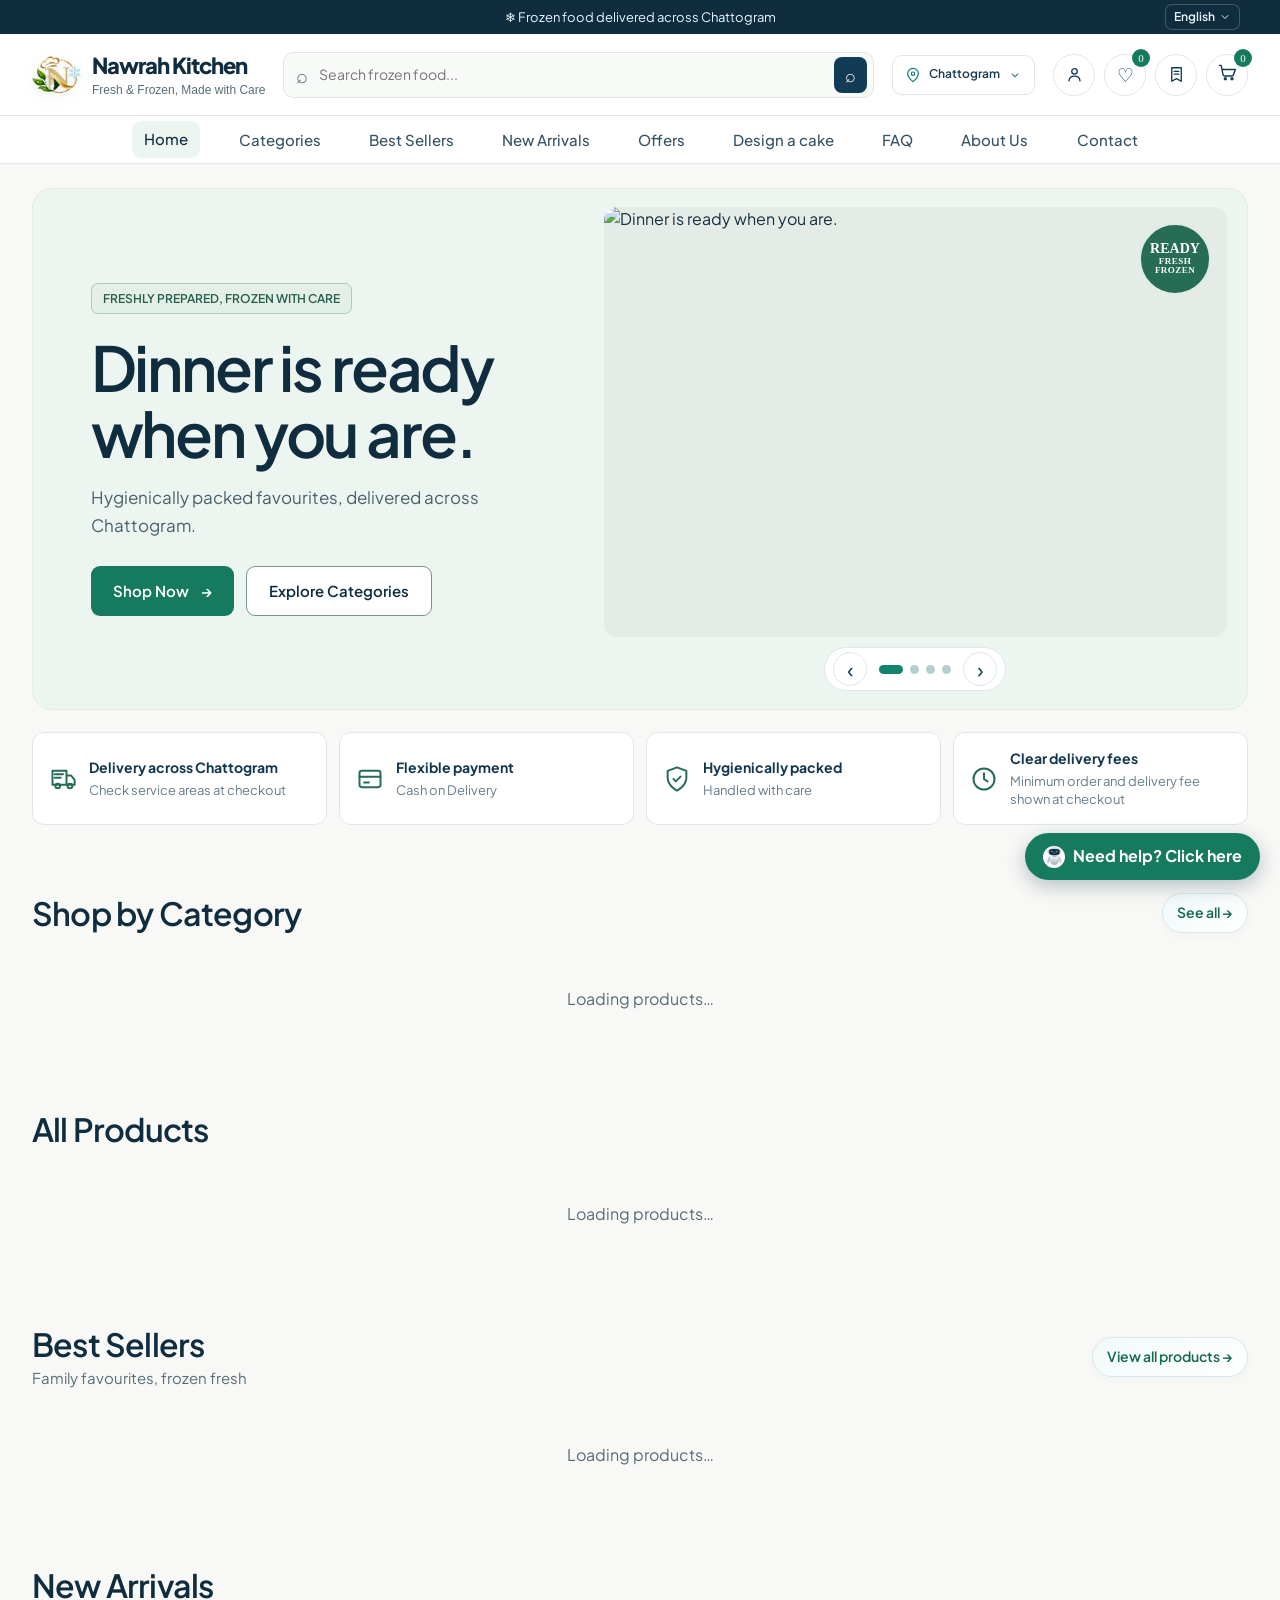
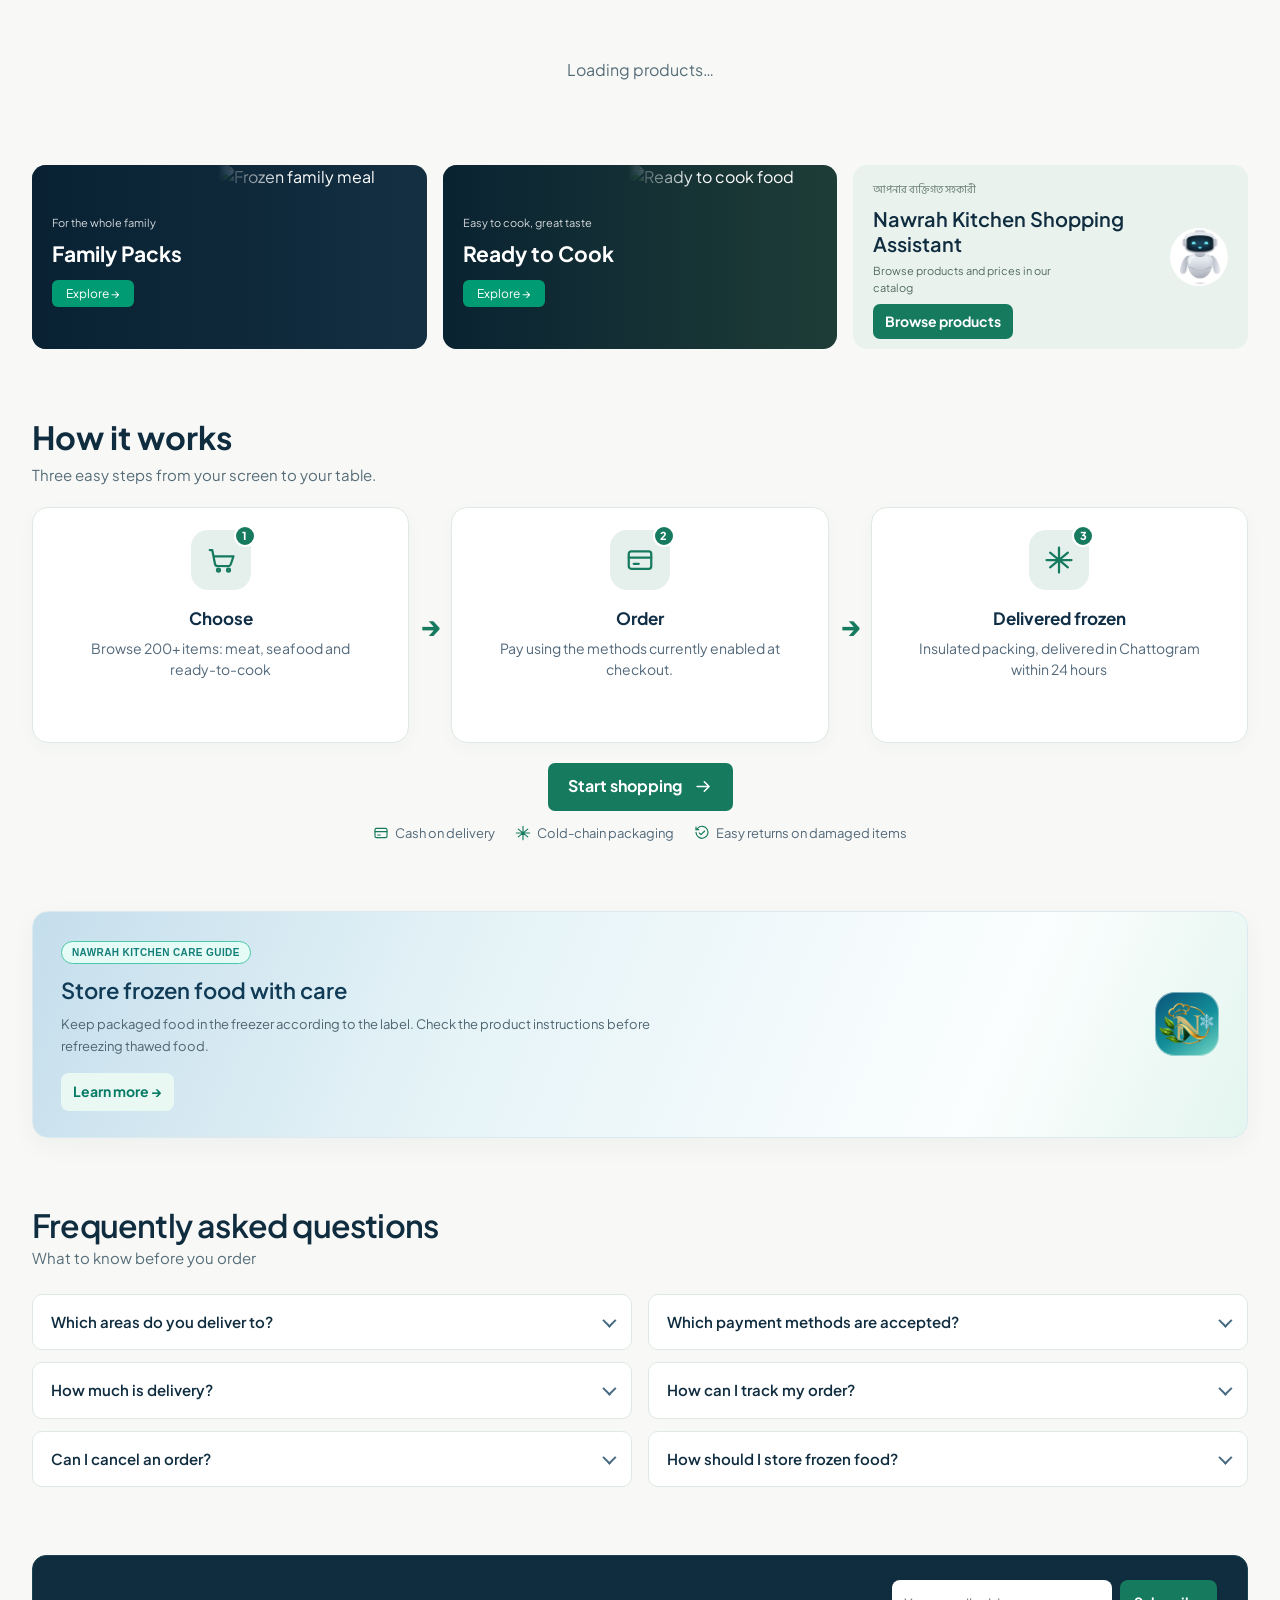
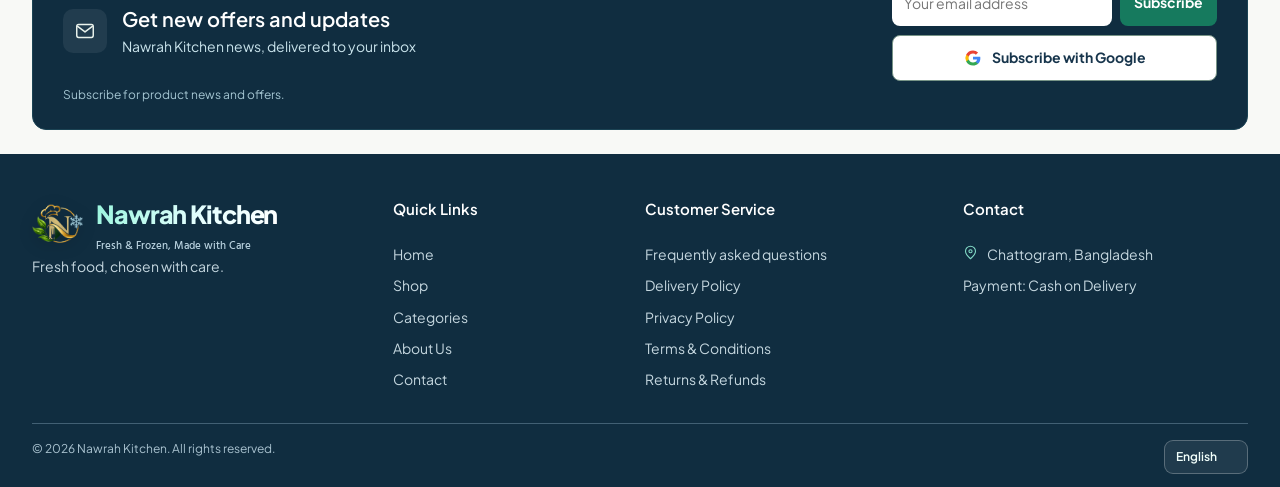
==== commit 0fc1376c: "Animate assistant icon with help prompt" ====
--- a/index.html
+++ b/index.html
@@ -21,7 +21,7 @@
   <link rel="preconnect" href="https://fonts.gstatic.com" crossorigin />
   <link href="https://fonts.googleapis.com/css2?family=Hind+Siliguri:wght@400;500;600;700&family=Plus+Jakarta+Sans:wght@400;500;600;700;800&display=swap" rel="stylesheet" />
   <link rel="stylesheet" href="styles.css?v=20261123-mobile-header-dropdown-v2" />
-  <link rel="stylesheet" href="storefront-polish.css?v=20261123-ai-robot" />
+  <link rel="stylesheet" href="storefront-polish.css?v=20261123-ai-help-animation" />
 </head>
 <body>
   <div id="startupLoader" class="startup-loader" role="status" aria-label="Loading Nawrah Kitchen"><span class="startup-spinner"></span></div>
@@ -92,7 +92,7 @@
   <footer id="footer"><div class="footer-grid wrap"><div class="footer-brand"><a class="brand light" href="#home"><span class="logo-mark logo-frost-animated"><img class="site-logo-img" src="/nawrah-emblem-champagne-ice.png?v=20261102-champagne-ice" alt="Nawrah Kitchen logo" width="96" height="96"/><i class="logo-ice-rain" aria-hidden="true"></i></span><span><span class="brand-name">Nawrah Kitchen</span><small>Fresh &amp; frozen, selected with care</small></span></a><p>ভালো আগামীকালের জন্য<br/>ফ্রোজেন খাবার।</p><div class="social"><a id="footerFacebookLink" aria-label="Facebook" hidden><svg viewBox="0 0 24 24" aria-hidden="true"><path d="M13.5 21v-8.2h2.8l.4-3.2h-3.2V7.5c0-.9.3-1.5 1.6-1.5h1.7V3.1c-.3 0-1.4-.1-2.6-.1-2.6 0-4.4 1.6-4.4 4.6v2h-3v3.2h3V21h3.7Z"/></svg></a><a id="footerInstagramLink" aria-label="Instagram" hidden><svg viewBox="0 0 24 24" aria-hidden="true"><defs><linearGradient id="instagramBrandGradient" x1="0" y1="24" x2="24" y2="0" gradientUnits="userSpaceOnUse"><stop stop-color="#ffd776"/><stop offset=".35" stop-color="#f56040"/><stop offset=".68" stop-color="#c13584"/><stop offset="1" stop-color="#5851db"/></linearGradient></defs><rect x="3.2" y="3.2" width="17.6" height="17.6" rx="5"/><circle cx="12" cy="12" r="4.1"/><circle class="social-icon-dot" cx="17.6" cy="6.7" r="1"/></svg></a><a id="footerYoutubeLink" aria-label="YouTube" hidden><svg viewBox="0 0 24 24" aria-hidden="true"><path d="M23 7.1a3 3 0 0 0-2.1-2.2C19 4.4 12 4.4 12 4.4s-7 0-8.9.5A3 3 0 0 0 1 7.1 31 31 0 0 0 .5 12a31 31 0 0 0 .5 4.9 3 3 0 0 0 2.1 2.2c1.9.5 8.9.5 8.9.5s7 0 8.9-.5a3 3 0 0 0 2.1-2.2 31 31 0 0 0 .5-4.9Z"/><path class="social-play" d="m9.7 15.5 6.1-3.5-6.1-3.5v7Z"/></svg></a></div></div><div><h3>দ্রুত লিংক</h3><a href="#home">হোম</a><a href="#bestsellers">শপ</a><a href="#categories">ক্যাটাগরি</a><a href="#about">আমাদের সম্পর্কে</a><a href="#footer">যোগাযোগ</a></div><div><h3>সাহায্য</h3><a href="#faq">FAQ</a><a href="delivery.html">ডেলিভারি নীতি</a><a href="privacy.html">গোপনীয়তা নীতি</a><a href="terms.html">শর্তাবলি</a><a href="returns.html">রিটার্ন ও রিফান্ড</a></div><div><h3>যোগাযোগ</h3><p id="footerContactArea" class="footer-contact-row"><svg viewBox="0 0 24 24" aria-hidden="true"><path d="M20 10c0 5-8 12-8 12S4 15 4 10a8 8 0 1 1 16 0Z"/><circle cx="12" cy="10" r="2.5"/></svg><span>চট্টগ্রাম, বাংলাদেশ</span></p><p id="footerServiceZones" class="footer-contact-row" hidden></p><p id="footerHoursRow" class="footer-contact-row" hidden><svg viewBox="0 0 24 24" aria-hidden="true"><circle cx="12" cy="12" r="9"/><path d="M12 7v5l3.5 2"/></svg><span><span id="footerHoursLabel">Delivery hours:</span> <span id="footerDeliveryHours"></span></span></p><p id="footerPhoneRow" class="footer-contact-row" hidden><svg viewBox="0 0 24 24" aria-hidden="true"><path d="M6.6 3.5 9.2 3l2 4.7-2.1 1.7a15 15 0 0 0 5.5 5.5l1.7-2.1 4.7 2-.5 2.6a2 2 0 0 1-2.2 1.6A17 17 0 0 1 3.5 5.7 2 2 0 0 1 5.1 3.5Z"/></svg><span><span id="footerPhoneLabel">মোবাইল:</span> <a id="footerPhone"></a></span></p><p id="footerEmailRow" class="footer-contact-row" hidden><svg viewBox="0 0 24 24" aria-hidden="true"><rect x="3" y="5" width="18" height="14" rx="2"/><path d="m4 7 8 6 8-6"/></svg><span><span id="footerEmailLabel">ইমেইল:</span> <a id="footerEmail"></a></span></p><p><span id="footerPaymentLabel">পেমেন্ট:</span> <span id="footerPayment">ক্যাশ অন ডেলিভারি</span></p></div></div><div class="copyright wrap"><span>© 2026 Nawrah Kitchen. সর্বস্বত্ব সংরক্ষিত।</span><span><label class="sr-only" for="footerLanguage">Language</label><select class="language-select" id="footerLanguage" aria-label="Select language"><option value="en">English</option><option value="bn">বাংলা</option></select></span></div></footer>
   <button class="back-to-top" id="backToTop" type="button" aria-label="Back to top" title="Back to top" hidden><svg viewBox="0 0 24 24" aria-hidden="true"><path d="m6 14 6-6 6 6"/></svg></button>
   <a class="floating-whatsapp" id="floatingWhatsapp" href="#" target="_blank" rel="noopener noreferrer" aria-label="Chat on WhatsApp" hidden><svg viewBox="0 0 24 24" aria-hidden="true"><path d="M20.52 3.48A11.82 11.82 0 0 0 1.9 17.74L.4 23.2l5.6-1.47A11.8 11.8 0 0 0 20.52 3.48ZM12 21.2a9.2 9.2 0 0 1-4.7-1.29l-.34-.2-3.32.87.89-3.23-.22-.34A9.2 9.2 0 1 1 12 21.2Zm5.05-6.9c-.28-.14-1.65-.82-1.9-.91-.25-.09-.44-.14-.62.14-.19.28-.72.91-.88 1.1-.16.19-.32.21-.6.07-.28-.14-1.18-.44-2.25-1.4-.83-.74-1.39-1.66-1.55-1.94-.16-.28-.02-.43.12-.57.13-.12.28-.32.42-.48.14-.16.19-.28.28-.47.09-.19.05-.35-.02-.49-.07-.14-.62-1.5-.85-2.05-.22-.54-.45-.47-.62-.48h-.53c-.19 0-.49.07-.75.35-.26.28-.98.96-.98 2.34s1 2.71 1.14 2.9c.14.19 1.97 3.01 4.78 4.22.67.29 1.19.46 1.6.59.67.21 1.28.18 1.76.11.54-.08 1.65-.68 1.88-1.34.23-.66.23-1.22.16-1.34-.07-.12-.25-.19-.53-.33Z"/></svg><span class="whatsapp-label">Chat on WhatsApp</span></a>
-  <button class="floating-chat open-chat" aria-label="Open Nawrah Kitchen product finder"><img class="assistant-symbol" src="/icons/nawrah-ai-robot.webp?v=20261123-ai-robot" alt="" width="22" height="22" aria-hidden="true" /><span>Nawrah Kitchen Assistant</span></button>
+  <button class="floating-chat open-chat" aria-label="Open Nawrah Kitchen product finder"><img class="assistant-symbol" src="/icons/nawrah-ai-robot.webp?v=20261123-ai-robot" alt="" width="22" height="22" aria-hidden="true" /><span data-i18n="assistantCta">Need help? Click here</span></button>
 
   <div class="overlay product-overlay" id="productOverlay" aria-hidden="true"><section class="product-dialog" role="dialog" aria-modal="true" aria-label="Product details"><button class="close product-dialog-close" data-close="productOverlay" aria-label="Close product details">×</button><div id="productDetailsContent"></div></section></div>
   <div class="overlay" id="cartOverlay" aria-hidden="true"><aside class="drawer"><div class="drawer-heading"><div><h2>আপনার কার্ট</h2><small>কার্ট ও নিরাপদ চেকআউট</small></div><button class="close" data-close="cartOverlay" aria-label="Close cart">×</button></div><div id="cartItems" class="cart-items"></div><div class="cart-bottom"><div class="cart-total"><span>সাবটোটাল</span><b id="cartSubtotal">৳ ০</b></div><button id="checkoutButton" class="button primary full">চেকআউট দেখুন</button></div></aside></div>
--- a/storefront-polish.css
+++ b/storefront-polish.css
@@ -179,6 +179,10 @@
 .promo-ai > .promo-assistant-symbol { position: relative; right: auto; z-index: 1; width: 58px; height: 58px; margin-inline-start: auto; mask-image: none; }
 .chat-heading > .chat-assistant-symbol { width: 34px; height: 34px; }
 .floating-chat > .assistant-symbol { width: 22px; height: 22px; }
+@keyframes assistant-robot-float { 0%,100% { transform: translateY(0); } 50% { transform: translateY(-3px); } }
+.floating-chat > .assistant-symbol { animation: assistant-robot-float 2.4s ease-in-out infinite; }
+@media (prefers-reduced-motion: reduce) { .floating-chat > .assistant-symbol { animation: none; } }
+
 .customer-order-cancel-form .cancel-request-help { display: block; margin: 0 0 8px; }
 
 /* Trust content, care guidance, and FAQ use a single quiet surface language. */
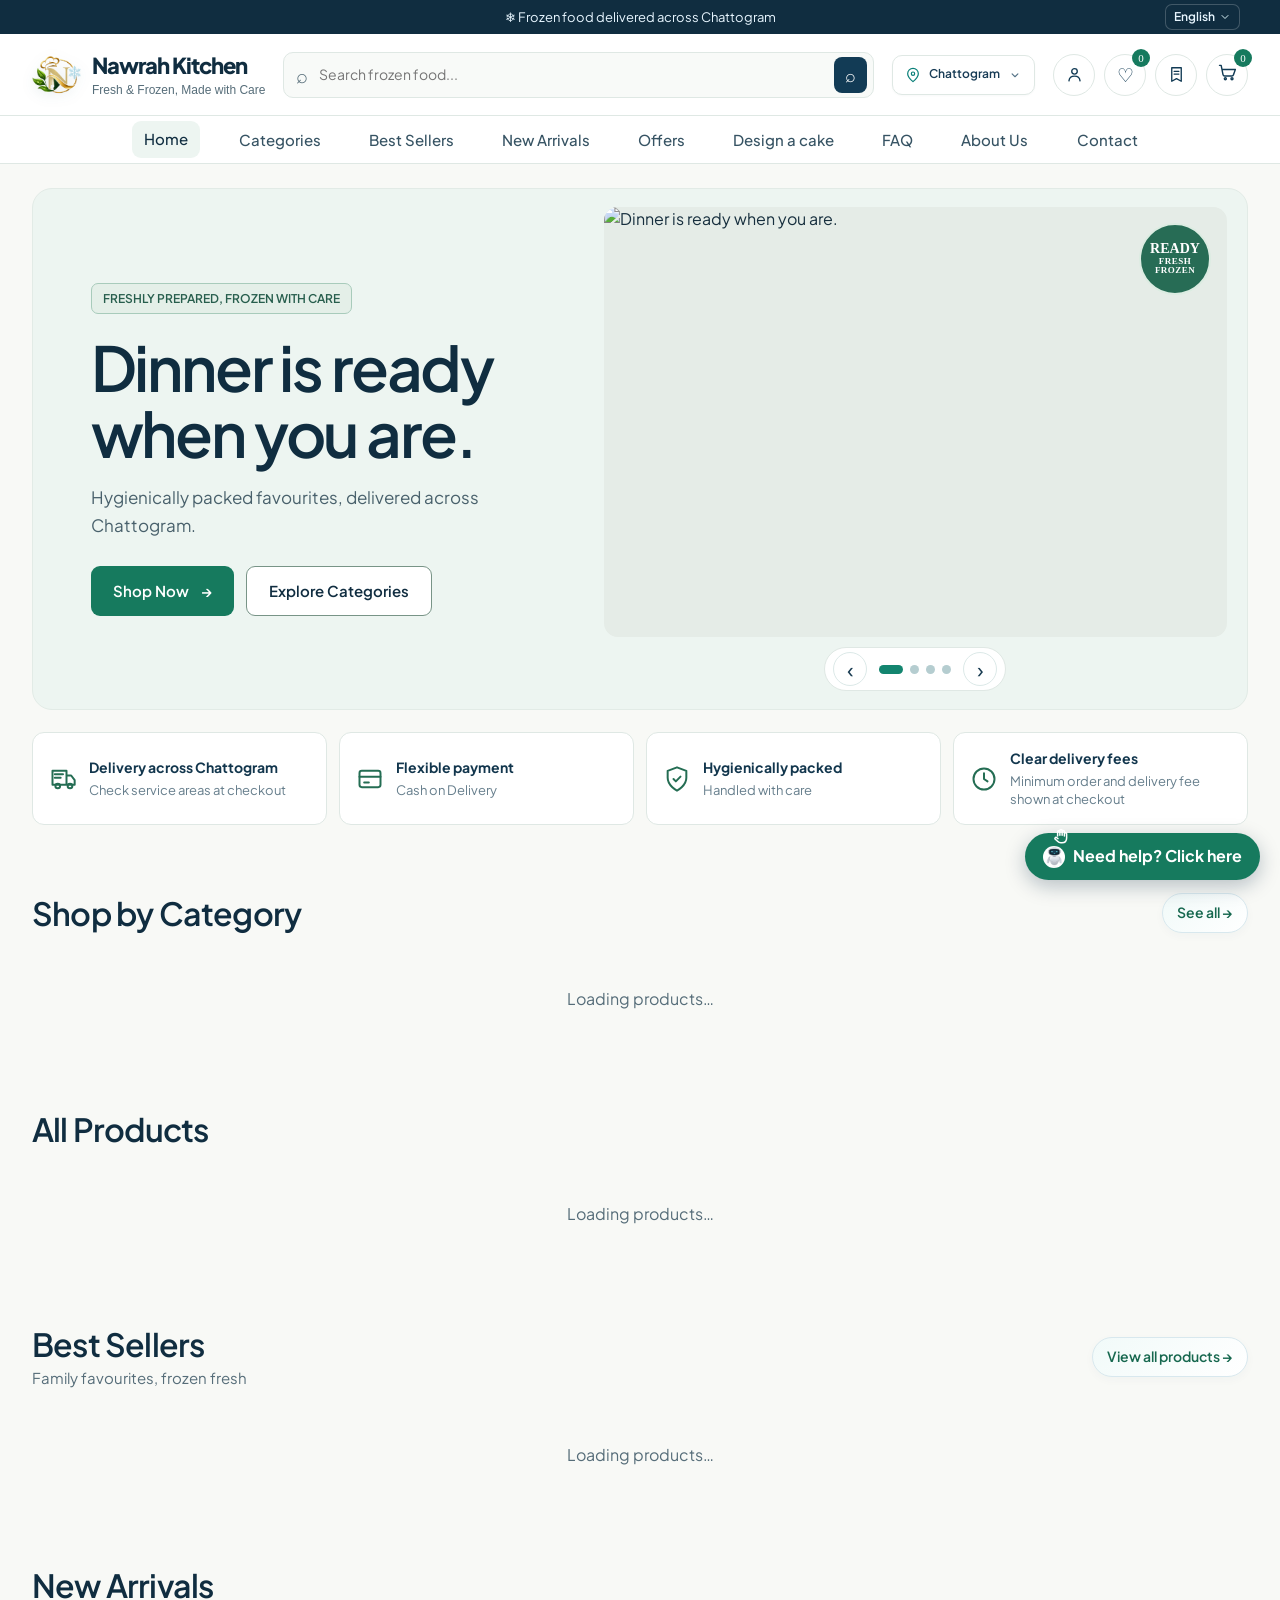
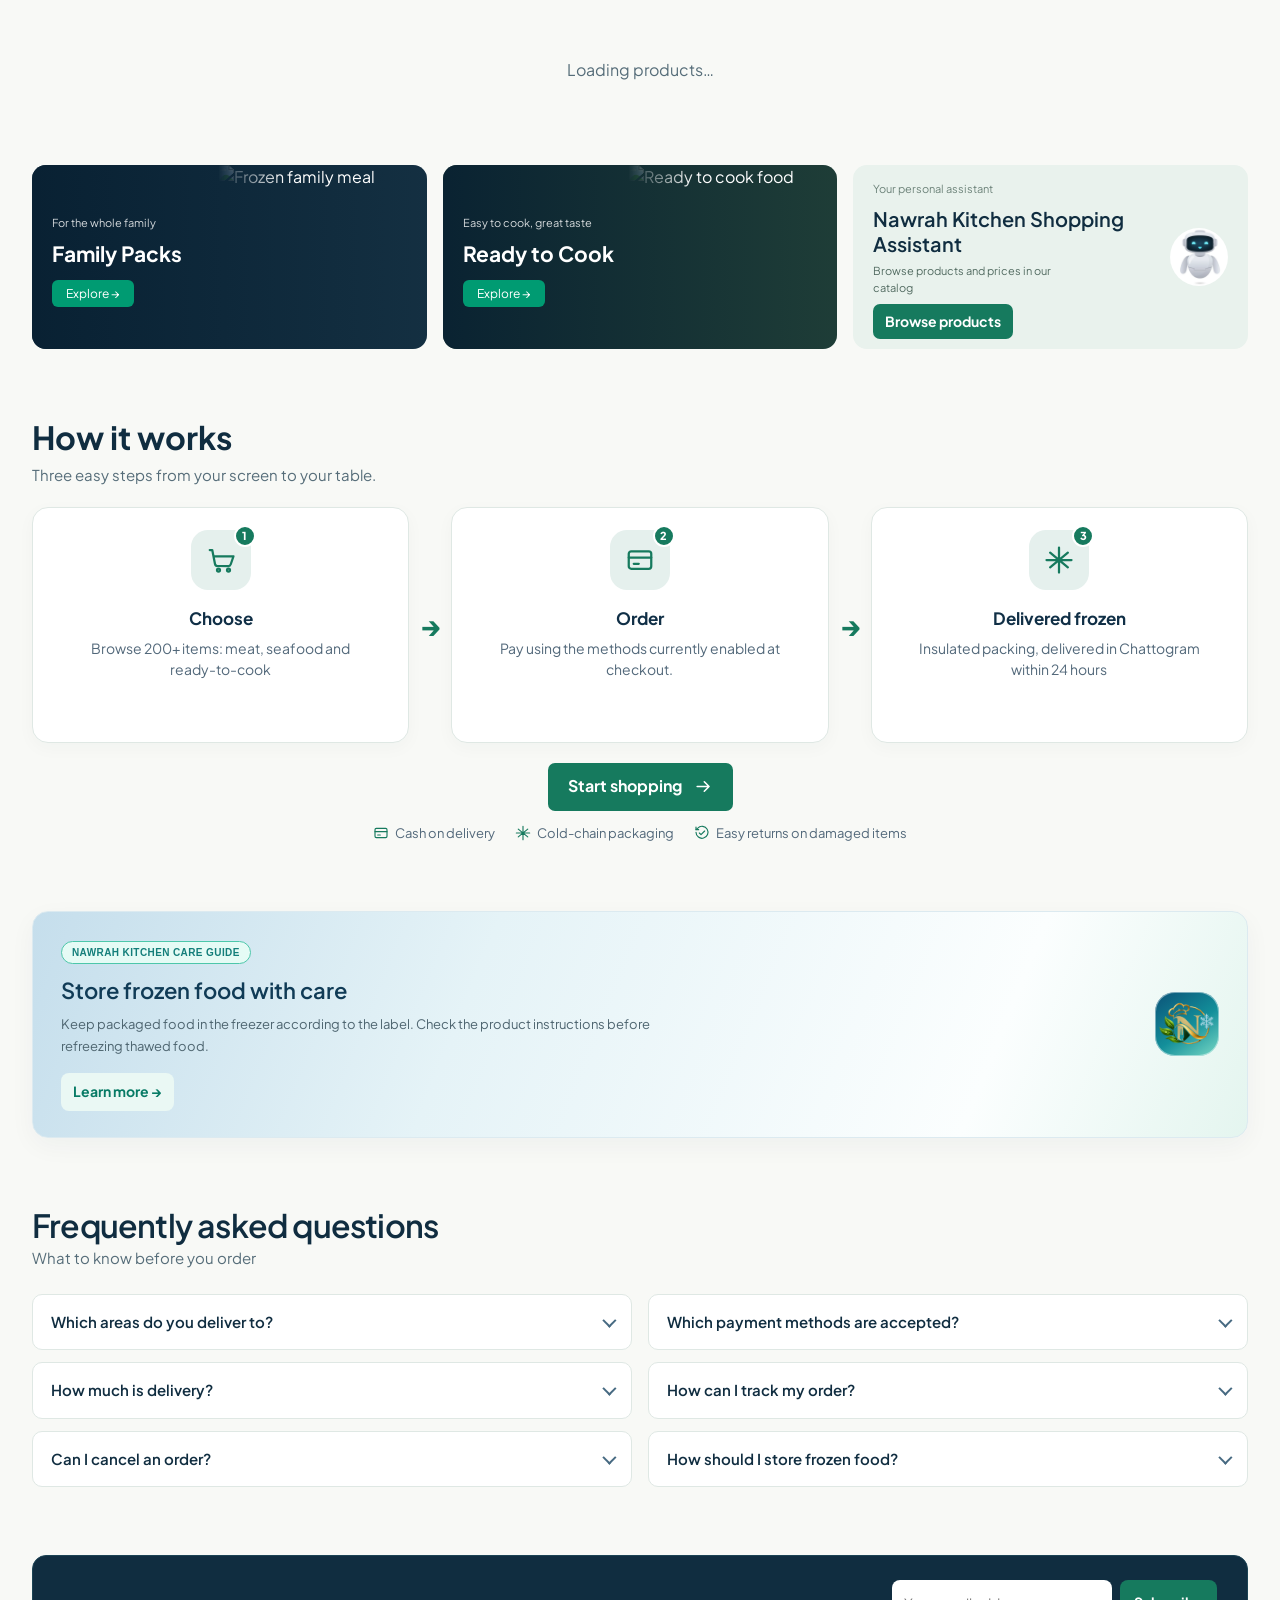
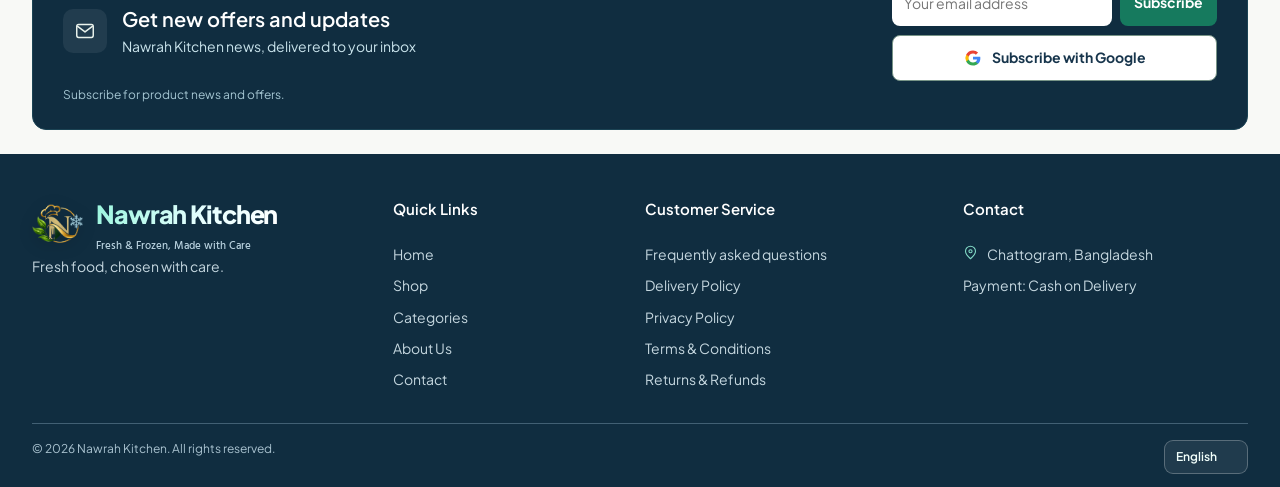
==== commit a3218b05: "Fix assistant language label and wave animation" ====
--- a/index.html
+++ b/index.html
@@ -44,7 +44,7 @@
 
     <section class="section wrap" id="categories"><div class="section-heading"><h2 data-i18n="categoriesTitle">Shop by Category</h2><a href="#all-products" data-i18n="seeAll">See all →</a></div><div class="category-grid" id="categoryGrid"></div></section>
     <section class="section wrap" id="bestsellers"><div class="section-heading"><div><h2 data-i18n="bestTitle">Best Sellers</h2><p data-i18n="bestCopy">Family favourites, frozen fresh</p></div><a href="#all-products" data-i18n="allProducts">View all products →</a></div><div class="product-grid" id="productGrid"></div></section><section class="section wrap" id="new"><div class="section-heading"><h2 data-i18n="navNew">New Arrivals</h2></div><div class="product-grid" id="newProductGrid"></div></section><section class="section wrap" id="all-products"><div class="section-heading"><h2 data-i18n="allProductsTitle">All Products</h2></div><div class="product-grid" id="allProductsGrid"></div></section>
-    <section class="promos wrap" id="offers"><article class="promo promo-one" data-promo="family"><div><small data-i18n="promoOneSmall">For the whole family</small><h3 data-i18n="promoOneTitle">Family Packs</h3><a href="#bestsellers" data-i18n="promoSee">Explore →</a></div><img data-promo-image="family" src="https://images.unsplash.com/photo-1607623814075-e51df1bdc82f?auto=format&fit=crop&w=500&q=80" alt="Frozen family meal" data-alt-en="Frozen family meal" data-alt-bn="পরিবারের জন্য ফ্রোজেন খাবার" width="500" height="400" loading="lazy" /></article><article class="promo promo-two" data-promo="ready"><div><small data-i18n="promoTwoSmall">Easy to cook, great taste</small><h3 data-i18n="promoTwoTitle">Ready to Cook</h3><a href="#bestsellers" data-i18n="promoSee">Explore →</a></div><img data-promo-image="ready" src="https://images.unsplash.com/photo-1565680018434-b513d5e5fd47?auto=format&fit=crop&w=500&q=80" alt="Ready to cook food" data-alt-en="Ready-to-cook frozen food" data-alt-bn="রান্নার জন্য প্রস্তুত ফ্রোজেন খাবার" width="500" height="400" loading="lazy" /></article><article class="promo promo-ai"><div><small>আপনার ব্যক্তিগত সহকারী</small><h3>Nawrah Kitchen Assistant</h3><p>আপনার পছন্দ বুঝে দেবে খাবারের পরামর্শ</p><button class="button primary open-chat">চ্যাট শুরু করুন</button></div><img class="assistant-symbol promo-assistant-symbol" src="/icons/nawrah-ai-robot.webp?v=20261123-ai-robot" alt="" width="58" height="58" loading="lazy" aria-hidden="true" /></article></section>
+    <section class="promos wrap" id="offers"><article class="promo promo-one" data-promo="family"><div><small data-i18n="promoOneSmall">For the whole family</small><h3 data-i18n="promoOneTitle">Family Packs</h3><a href="#bestsellers" data-i18n="promoSee">Explore →</a></div><img data-promo-image="family" src="https://images.unsplash.com/photo-1607623814075-e51df1bdc82f?auto=format&fit=crop&w=500&q=80" alt="Frozen family meal" data-alt-en="Frozen family meal" data-alt-bn="পরিবারের জন্য ফ্রোজেন খাবার" width="500" height="400" loading="lazy" /></article><article class="promo promo-two" data-promo="ready"><div><small data-i18n="promoTwoSmall">Easy to cook, great taste</small><h3 data-i18n="promoTwoTitle">Ready to Cook</h3><a href="#bestsellers" data-i18n="promoSee">Explore →</a></div><img data-promo-image="ready" src="https://images.unsplash.com/photo-1565680018434-b513d5e5fd47?auto=format&fit=crop&w=500&q=80" alt="Ready to cook food" data-alt-en="Ready-to-cook frozen food" data-alt-bn="রান্নার জন্য প্রস্তুত ফ্রোজেন খাবার" width="500" height="400" loading="lazy" /></article><article class="promo promo-ai"><div><small data-i18n="promoAiEyebrow">Your personal assistant</small><h3>Nawrah Kitchen Assistant</h3><p>আপনার পছন্দ বুঝে দেবে খাবারের পরামর্শ</p><button class="button primary open-chat">চ্যাট শুরু করুন</button></div><img class="assistant-symbol promo-assistant-symbol" src="/icons/nawrah-ai-robot.webp?v=20261123-ai-robot" alt="" width="58" height="58" loading="lazy" aria-hidden="true" /></article></section>
     <section class="section wrap nw-how" id="about" aria-labelledby="nw-how-title">
       <header class="nw-how__heading">
         <h2 id="nw-how-title">How it works</h2>
@@ -92,7 +92,7 @@
   <footer id="footer"><div class="footer-grid wrap"><div class="footer-brand"><a class="brand light" href="#home"><span class="logo-mark logo-frost-animated"><img class="site-logo-img" src="/nawrah-emblem-champagne-ice.png?v=20261102-champagne-ice" alt="Nawrah Kitchen logo" width="96" height="96"/><i class="logo-ice-rain" aria-hidden="true"></i></span><span><span class="brand-name">Nawrah Kitchen</span><small>Fresh &amp; frozen, selected with care</small></span></a><p>ভালো আগামীকালের জন্য<br/>ফ্রোজেন খাবার।</p><div class="social"><a id="footerFacebookLink" aria-label="Facebook" hidden><svg viewBox="0 0 24 24" aria-hidden="true"><path d="M13.5 21v-8.2h2.8l.4-3.2h-3.2V7.5c0-.9.3-1.5 1.6-1.5h1.7V3.1c-.3 0-1.4-.1-2.6-.1-2.6 0-4.4 1.6-4.4 4.6v2h-3v3.2h3V21h3.7Z"/></svg></a><a id="footerInstagramLink" aria-label="Instagram" hidden><svg viewBox="0 0 24 24" aria-hidden="true"><defs><linearGradient id="instagramBrandGradient" x1="0" y1="24" x2="24" y2="0" gradientUnits="userSpaceOnUse"><stop stop-color="#ffd776"/><stop offset=".35" stop-color="#f56040"/><stop offset=".68" stop-color="#c13584"/><stop offset="1" stop-color="#5851db"/></linearGradient></defs><rect x="3.2" y="3.2" width="17.6" height="17.6" rx="5"/><circle cx="12" cy="12" r="4.1"/><circle class="social-icon-dot" cx="17.6" cy="6.7" r="1"/></svg></a><a id="footerYoutubeLink" aria-label="YouTube" hidden><svg viewBox="0 0 24 24" aria-hidden="true"><path d="M23 7.1a3 3 0 0 0-2.1-2.2C19 4.4 12 4.4 12 4.4s-7 0-8.9.5A3 3 0 0 0 1 7.1 31 31 0 0 0 .5 12a31 31 0 0 0 .5 4.9 3 3 0 0 0 2.1 2.2c1.9.5 8.9.5 8.9.5s7 0 8.9-.5a3 3 0 0 0 2.1-2.2 31 31 0 0 0 .5-4.9Z"/><path class="social-play" d="m9.7 15.5 6.1-3.5-6.1-3.5v7Z"/></svg></a></div></div><div><h3>দ্রুত লিংক</h3><a href="#home">হোম</a><a href="#bestsellers">শপ</a><a href="#categories">ক্যাটাগরি</a><a href="#about">আমাদের সম্পর্কে</a><a href="#footer">যোগাযোগ</a></div><div><h3>সাহায্য</h3><a href="#faq">FAQ</a><a href="delivery.html">ডেলিভারি নীতি</a><a href="privacy.html">গোপনীয়তা নীতি</a><a href="terms.html">শর্তাবলি</a><a href="returns.html">রিটার্ন ও রিফান্ড</a></div><div><h3>যোগাযোগ</h3><p id="footerContactArea" class="footer-contact-row"><svg viewBox="0 0 24 24" aria-hidden="true"><path d="M20 10c0 5-8 12-8 12S4 15 4 10a8 8 0 1 1 16 0Z"/><circle cx="12" cy="10" r="2.5"/></svg><span>চট্টগ্রাম, বাংলাদেশ</span></p><p id="footerServiceZones" class="footer-contact-row" hidden></p><p id="footerHoursRow" class="footer-contact-row" hidden><svg viewBox="0 0 24 24" aria-hidden="true"><circle cx="12" cy="12" r="9"/><path d="M12 7v5l3.5 2"/></svg><span><span id="footerHoursLabel">Delivery hours:</span> <span id="footerDeliveryHours"></span></span></p><p id="footerPhoneRow" class="footer-contact-row" hidden><svg viewBox="0 0 24 24" aria-hidden="true"><path d="M6.6 3.5 9.2 3l2 4.7-2.1 1.7a15 15 0 0 0 5.5 5.5l1.7-2.1 4.7 2-.5 2.6a2 2 0 0 1-2.2 1.6A17 17 0 0 1 3.5 5.7 2 2 0 0 1 5.1 3.5Z"/></svg><span><span id="footerPhoneLabel">মোবাইল:</span> <a id="footerPhone"></a></span></p><p id="footerEmailRow" class="footer-contact-row" hidden><svg viewBox="0 0 24 24" aria-hidden="true"><rect x="3" y="5" width="18" height="14" rx="2"/><path d="m4 7 8 6 8-6"/></svg><span><span id="footerEmailLabel">ইমেইল:</span> <a id="footerEmail"></a></span></p><p><span id="footerPaymentLabel">পেমেন্ট:</span> <span id="footerPayment">ক্যাশ অন ডেলিভারি</span></p></div></div><div class="copyright wrap"><span>© 2026 Nawrah Kitchen. সর্বস্বত্ব সংরক্ষিত।</span><span><label class="sr-only" for="footerLanguage">Language</label><select class="language-select" id="footerLanguage" aria-label="Select language"><option value="en">English</option><option value="bn">বাংলা</option></select></span></div></footer>
   <button class="back-to-top" id="backToTop" type="button" aria-label="Back to top" title="Back to top" hidden><svg viewBox="0 0 24 24" aria-hidden="true"><path d="m6 14 6-6 6 6"/></svg></button>
   <a class="floating-whatsapp" id="floatingWhatsapp" href="#" target="_blank" rel="noopener noreferrer" aria-label="Chat on WhatsApp" hidden><svg viewBox="0 0 24 24" aria-hidden="true"><path d="M20.52 3.48A11.82 11.82 0 0 0 1.9 17.74L.4 23.2l5.6-1.47A11.8 11.8 0 0 0 20.52 3.48ZM12 21.2a9.2 9.2 0 0 1-4.7-1.29l-.34-.2-3.32.87.89-3.23-.22-.34A9.2 9.2 0 1 1 12 21.2Zm5.05-6.9c-.28-.14-1.65-.82-1.9-.91-.25-.09-.44-.14-.62.14-.19.28-.72.91-.88 1.1-.16.19-.32.21-.6.07-.28-.14-1.18-.44-2.25-1.4-.83-.74-1.39-1.66-1.55-1.94-.16-.28-.02-.43.12-.57.13-.12.28-.32.42-.48.14-.16.19-.28.28-.47.09-.19.05-.35-.02-.49-.07-.14-.62-1.5-.85-2.05-.22-.54-.45-.47-.62-.48h-.53c-.19 0-.49.07-.75.35-.26.28-.98.96-.98 2.34s1 2.71 1.14 2.9c.14.19 1.97 3.01 4.78 4.22.67.29 1.19.46 1.6.59.67.21 1.28.18 1.76.11.54-.08 1.65-.68 1.88-1.34.23-.66.23-1.22.16-1.34-.07-.12-.25-.19-.53-.33Z"/></svg><span class="whatsapp-label">Chat on WhatsApp</span></a>
-  <button class="floating-chat open-chat" aria-label="Open Nawrah Kitchen product finder"><img class="assistant-symbol" src="/icons/nawrah-ai-robot.webp?v=20261123-ai-robot" alt="" width="22" height="22" aria-hidden="true" /><span data-i18n="assistantCta">Need help? Click here</span></button>
+  <button class="floating-chat open-chat" aria-label="Open Nawrah Kitchen product finder"><img class="assistant-symbol" src="/icons/nawrah-ai-robot.webp?v=20261123-ai-robot" alt="" width="22" height="22" aria-hidden="true" /><svg class="assistant-wave-hand" viewBox="0 0 24 24" aria-hidden="true"><path d="M7.5 12V6.5a1.5 1.5 0 0 1 3 0V10m0 1V4.8a1.5 1.5 0 0 1 3 0V10m0 1V6a1.5 1.5 0 0 1 3 0v6m0 0V9a1.5 1.5 0 0 1 3 0v5.5c0 3.6-2.3 6.5-6.2 6.5h-1.4a6 6 0 0 1-4.5-2L4 16a1.5 1.5 0 0 1 2-2l2 1.5" /></svg><span data-i18n="assistantCta">Need help? Click here</span></button>
 
   <div class="overlay product-overlay" id="productOverlay" aria-hidden="true"><section class="product-dialog" role="dialog" aria-modal="true" aria-label="Product details"><button class="close product-dialog-close" data-close="productOverlay" aria-label="Close product details">×</button><div id="productDetailsContent"></div></section></div>
   <div class="overlay" id="cartOverlay" aria-hidden="true"><aside class="drawer"><div class="drawer-heading"><div><h2>আপনার কার্ট</h2><small>কার্ট ও নিরাপদ চেকআউট</small></div><button class="close" data-close="cartOverlay" aria-label="Close cart">×</button></div><div id="cartItems" class="cart-items"></div><div class="cart-bottom"><div class="cart-total"><span>সাবটোটাল</span><b id="cartSubtotal">৳ ০</b></div><button id="checkoutButton" class="button primary full">চেকআউট দেখুন</button></div></aside></div>
--- a/storefront-polish.css
+++ b/storefront-polish.css
@@ -179,9 +179,9 @@
 .promo-ai > .promo-assistant-symbol { position: relative; right: auto; z-index: 1; width: 58px; height: 58px; margin-inline-start: auto; mask-image: none; }
 .chat-heading > .chat-assistant-symbol { width: 34px; height: 34px; }
 .floating-chat > .assistant-symbol { width: 22px; height: 22px; }
-@keyframes assistant-robot-float { 0%,100% { transform: translateY(0); } 50% { transform: translateY(-3px); } }
-.floating-chat > .assistant-symbol { animation: assistant-robot-float 2.4s ease-in-out infinite; }
-@media (prefers-reduced-motion: reduce) { .floating-chat > .assistant-symbol { animation: none; } }
+@keyframes assistant-hand-wave { 0%,100% { transform: rotate(0); } 18% { transform: rotate(18deg); } 36% { transform: rotate(-9deg); } 54% { transform: rotate(16deg); } 72% { transform: rotate(-5deg); } }
+.floating-chat > .assistant-wave-hand { position:absolute; top:-6px; left:27px; z-index:2; width:18px; height:18px; overflow:visible; fill:none; stroke:#fff; stroke-width:2; stroke-linecap:round; stroke-linejoin:round; transform-origin:25% 82%; animation:assistant-hand-wave 1.8s ease-in-out infinite; pointer-events:none; }
+@media (prefers-reduced-motion: reduce) { .floating-chat > .assistant-wave-hand { animation:none; } }
 
 .customer-order-cancel-form .cancel-request-help { display: block; margin: 0 0 8px; }
 
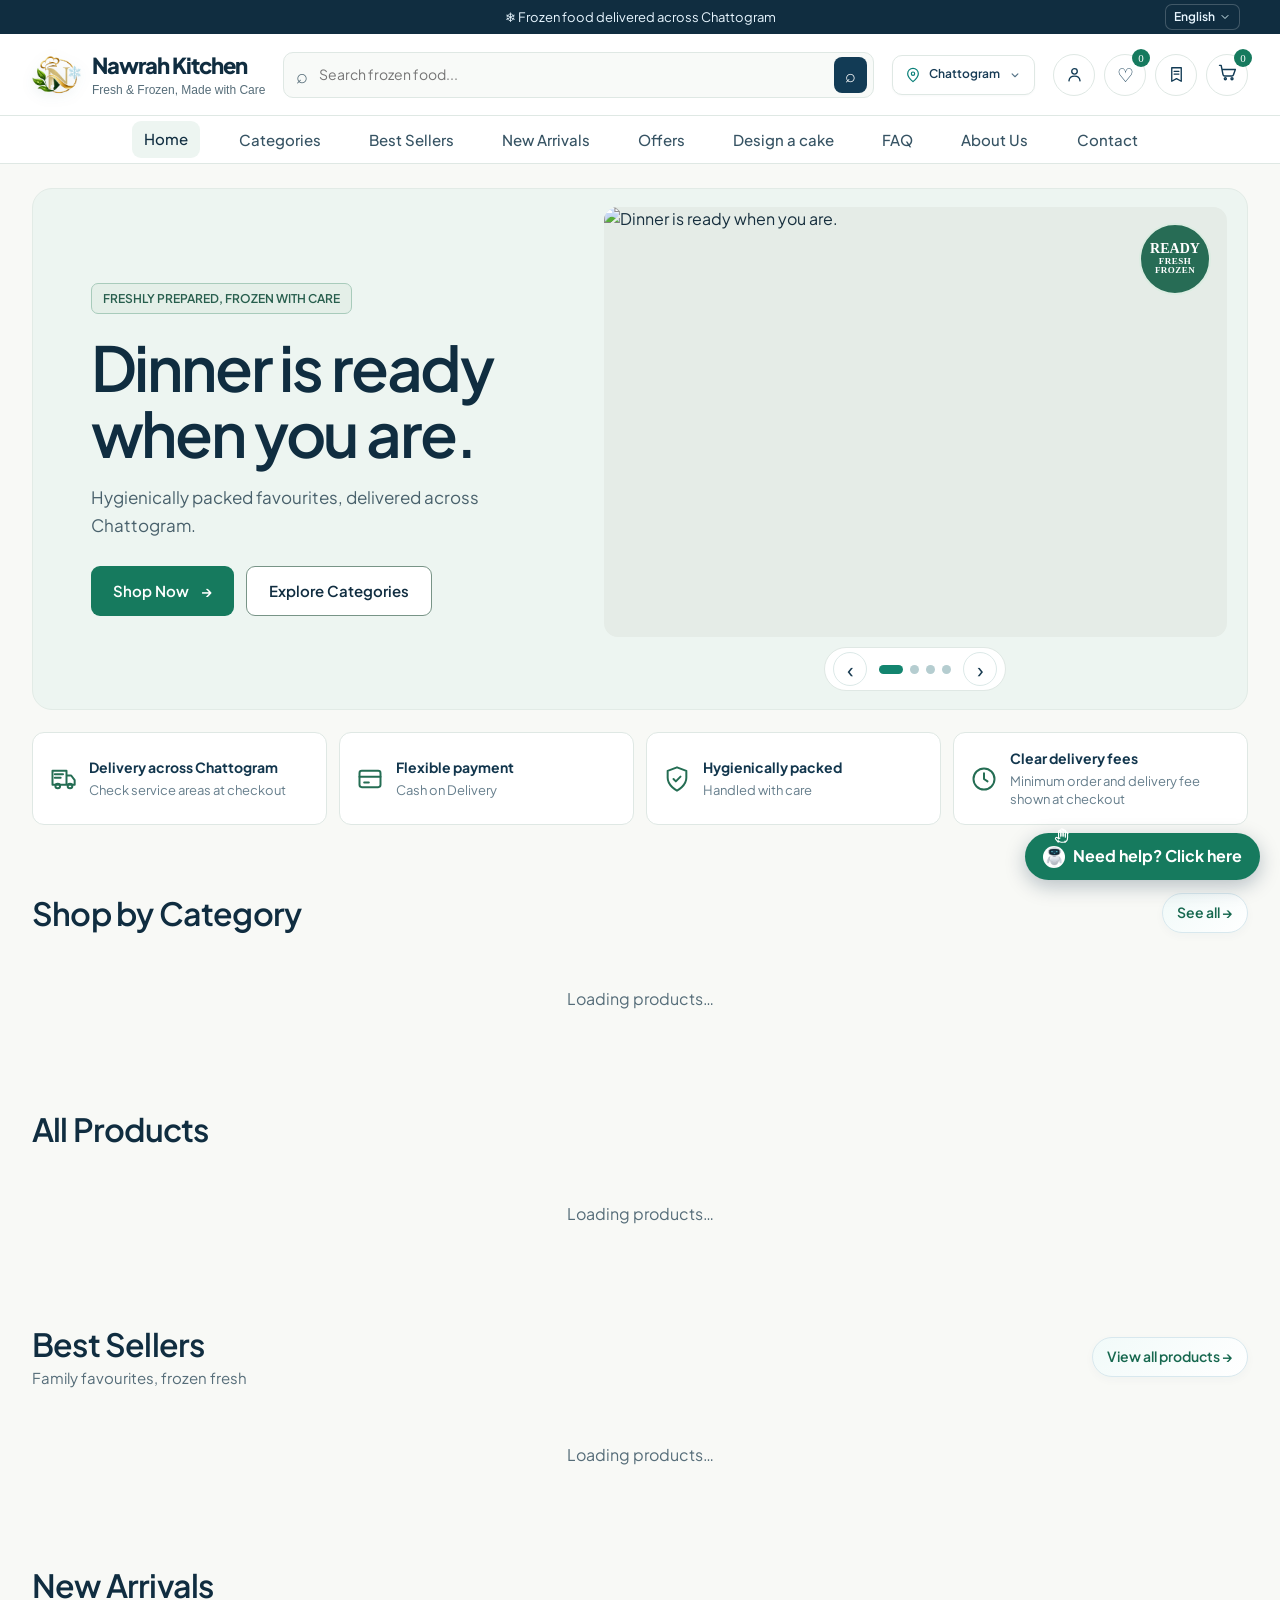
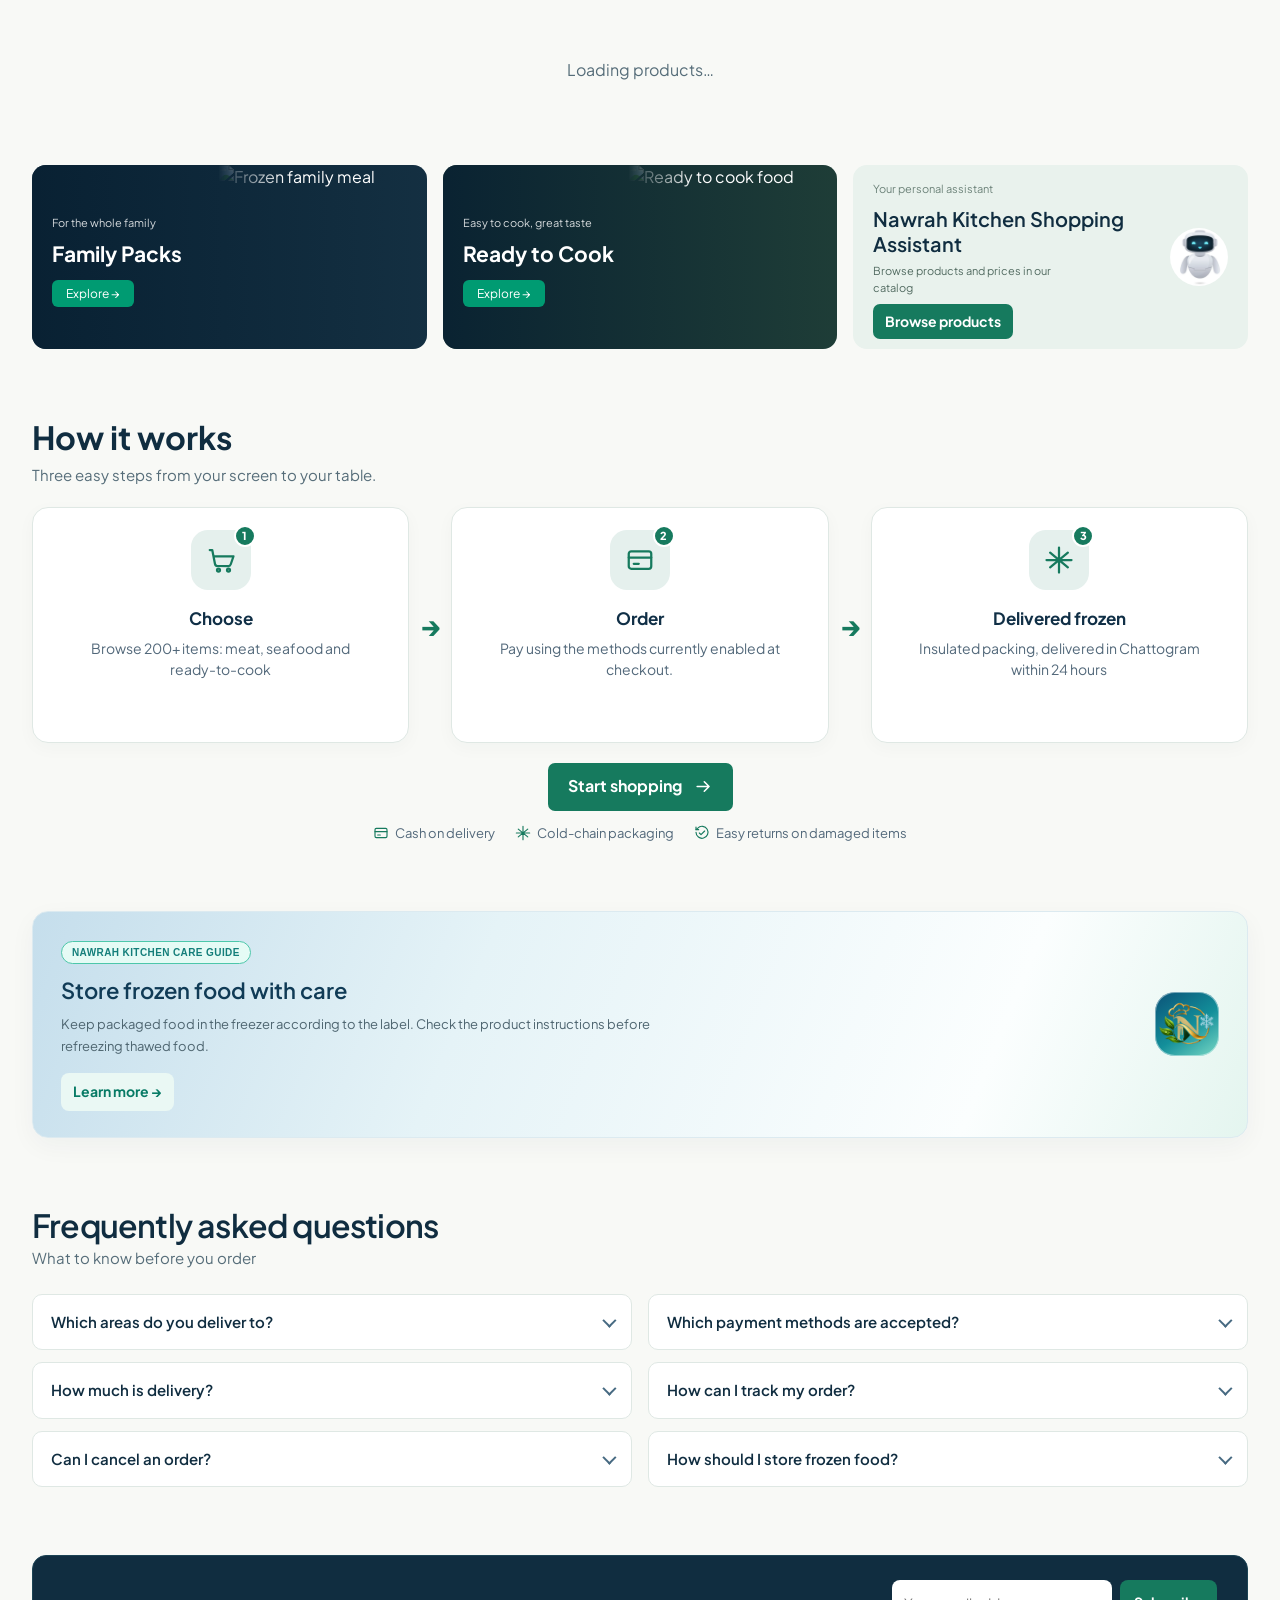
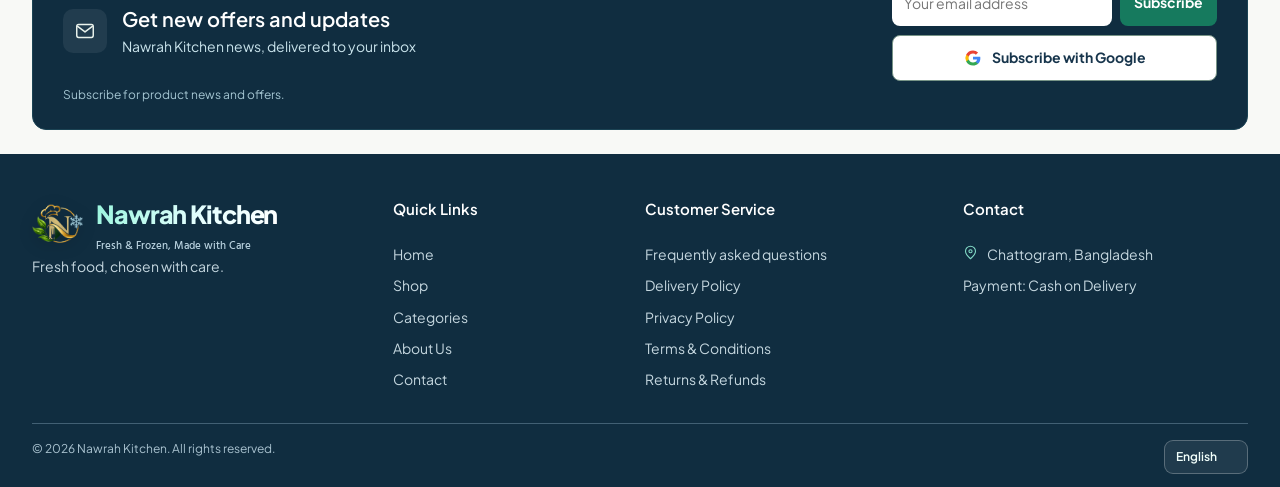
==== commit 55c2946d: "Use robotic hand for assistant wave" ====
--- a/index.html
+++ b/index.html
@@ -92,7 +92,7 @@
   <footer id="footer"><div class="footer-grid wrap"><div class="footer-brand"><a class="brand light" href="#home"><span class="logo-mark logo-frost-animated"><img class="site-logo-img" src="/nawrah-emblem-champagne-ice.png?v=20261102-champagne-ice" alt="Nawrah Kitchen logo" width="96" height="96"/><i class="logo-ice-rain" aria-hidden="true"></i></span><span><span class="brand-name">Nawrah Kitchen</span><small>Fresh &amp; frozen, selected with care</small></span></a><p>ভালো আগামীকালের জন্য<br/>ফ্রোজেন খাবার।</p><div class="social"><a id="footerFacebookLink" aria-label="Facebook" hidden><svg viewBox="0 0 24 24" aria-hidden="true"><path d="M13.5 21v-8.2h2.8l.4-3.2h-3.2V7.5c0-.9.3-1.5 1.6-1.5h1.7V3.1c-.3 0-1.4-.1-2.6-.1-2.6 0-4.4 1.6-4.4 4.6v2h-3v3.2h3V21h3.7Z"/></svg></a><a id="footerInstagramLink" aria-label="Instagram" hidden><svg viewBox="0 0 24 24" aria-hidden="true"><defs><linearGradient id="instagramBrandGradient" x1="0" y1="24" x2="24" y2="0" gradientUnits="userSpaceOnUse"><stop stop-color="#ffd776"/><stop offset=".35" stop-color="#f56040"/><stop offset=".68" stop-color="#c13584"/><stop offset="1" stop-color="#5851db"/></linearGradient></defs><rect x="3.2" y="3.2" width="17.6" height="17.6" rx="5"/><circle cx="12" cy="12" r="4.1"/><circle class="social-icon-dot" cx="17.6" cy="6.7" r="1"/></svg></a><a id="footerYoutubeLink" aria-label="YouTube" hidden><svg viewBox="0 0 24 24" aria-hidden="true"><path d="M23 7.1a3 3 0 0 0-2.1-2.2C19 4.4 12 4.4 12 4.4s-7 0-8.9.5A3 3 0 0 0 1 7.1 31 31 0 0 0 .5 12a31 31 0 0 0 .5 4.9 3 3 0 0 0 2.1 2.2c1.9.5 8.9.5 8.9.5s7 0 8.9-.5a3 3 0 0 0 2.1-2.2 31 31 0 0 0 .5-4.9Z"/><path class="social-play" d="m9.7 15.5 6.1-3.5-6.1-3.5v7Z"/></svg></a></div></div><div><h3>দ্রুত লিংক</h3><a href="#home">হোম</a><a href="#bestsellers">শপ</a><a href="#categories">ক্যাটাগরি</a><a href="#about">আমাদের সম্পর্কে</a><a href="#footer">যোগাযোগ</a></div><div><h3>সাহায্য</h3><a href="#faq">FAQ</a><a href="delivery.html">ডেলিভারি নীতি</a><a href="privacy.html">গোপনীয়তা নীতি</a><a href="terms.html">শর্তাবলি</a><a href="returns.html">রিটার্ন ও রিফান্ড</a></div><div><h3>যোগাযোগ</h3><p id="footerContactArea" class="footer-contact-row"><svg viewBox="0 0 24 24" aria-hidden="true"><path d="M20 10c0 5-8 12-8 12S4 15 4 10a8 8 0 1 1 16 0Z"/><circle cx="12" cy="10" r="2.5"/></svg><span>চট্টগ্রাম, বাংলাদেশ</span></p><p id="footerServiceZones" class="footer-contact-row" hidden></p><p id="footerHoursRow" class="footer-contact-row" hidden><svg viewBox="0 0 24 24" aria-hidden="true"><circle cx="12" cy="12" r="9"/><path d="M12 7v5l3.5 2"/></svg><span><span id="footerHoursLabel">Delivery hours:</span> <span id="footerDeliveryHours"></span></span></p><p id="footerPhoneRow" class="footer-contact-row" hidden><svg viewBox="0 0 24 24" aria-hidden="true"><path d="M6.6 3.5 9.2 3l2 4.7-2.1 1.7a15 15 0 0 0 5.5 5.5l1.7-2.1 4.7 2-.5 2.6a2 2 0 0 1-2.2 1.6A17 17 0 0 1 3.5 5.7 2 2 0 0 1 5.1 3.5Z"/></svg><span><span id="footerPhoneLabel">মোবাইল:</span> <a id="footerPhone"></a></span></p><p id="footerEmailRow" class="footer-contact-row" hidden><svg viewBox="0 0 24 24" aria-hidden="true"><rect x="3" y="5" width="18" height="14" rx="2"/><path d="m4 7 8 6 8-6"/></svg><span><span id="footerEmailLabel">ইমেইল:</span> <a id="footerEmail"></a></span></p><p><span id="footerPaymentLabel">পেমেন্ট:</span> <span id="footerPayment">ক্যাশ অন ডেলিভারি</span></p></div></div><div class="copyright wrap"><span>© 2026 Nawrah Kitchen. সর্বস্বত্ব সংরক্ষিত।</span><span><label class="sr-only" for="footerLanguage">Language</label><select class="language-select" id="footerLanguage" aria-label="Select language"><option value="en">English</option><option value="bn">বাংলা</option></select></span></div></footer>
   <button class="back-to-top" id="backToTop" type="button" aria-label="Back to top" title="Back to top" hidden><svg viewBox="0 0 24 24" aria-hidden="true"><path d="m6 14 6-6 6 6"/></svg></button>
   <a class="floating-whatsapp" id="floatingWhatsapp" href="#" target="_blank" rel="noopener noreferrer" aria-label="Chat on WhatsApp" hidden><svg viewBox="0 0 24 24" aria-hidden="true"><path d="M20.52 3.48A11.82 11.82 0 0 0 1.9 17.74L.4 23.2l5.6-1.47A11.8 11.8 0 0 0 20.52 3.48ZM12 21.2a9.2 9.2 0 0 1-4.7-1.29l-.34-.2-3.32.87.89-3.23-.22-.34A9.2 9.2 0 1 1 12 21.2Zm5.05-6.9c-.28-.14-1.65-.82-1.9-.91-.25-.09-.44-.14-.62.14-.19.28-.72.91-.88 1.1-.16.19-.32.21-.6.07-.28-.14-1.18-.44-2.25-1.4-.83-.74-1.39-1.66-1.55-1.94-.16-.28-.02-.43.12-.57.13-.12.28-.32.42-.48.14-.16.19-.28.28-.47.09-.19.05-.35-.02-.49-.07-.14-.62-1.5-.85-2.05-.22-.54-.45-.47-.62-.48h-.53c-.19 0-.49.07-.75.35-.26.28-.98.96-.98 2.34s1 2.71 1.14 2.9c.14.19 1.97 3.01 4.78 4.22.67.29 1.19.46 1.6.59.67.21 1.28.18 1.76.11.54-.08 1.65-.68 1.88-1.34.23-.66.23-1.22.16-1.34-.07-.12-.25-.19-.53-.33Z"/></svg><span class="whatsapp-label">Chat on WhatsApp</span></a>
-  <button class="floating-chat open-chat" aria-label="Open Nawrah Kitchen product finder"><img class="assistant-symbol" src="/icons/nawrah-ai-robot.webp?v=20261123-ai-robot" alt="" width="22" height="22" aria-hidden="true" /><svg class="assistant-wave-hand" viewBox="0 0 24 24" aria-hidden="true"><path d="M7.5 12V6.5a1.5 1.5 0 0 1 3 0V10m0 1V4.8a1.5 1.5 0 0 1 3 0V10m0 1V6a1.5 1.5 0 0 1 3 0v6m0 0V9a1.5 1.5 0 0 1 3 0v5.5c0 3.6-2.3 6.5-6.2 6.5h-1.4a6 6 0 0 1-4.5-2L4 16a1.5 1.5 0 0 1 2-2l2 1.5" /></svg><span data-i18n="assistantCta">Need help? Click here</span></button>
+  <button class="floating-chat open-chat" aria-label="Open Nawrah Kitchen product finder"><img class="assistant-symbol" src="/icons/nawrah-ai-robot.webp?v=20261123-ai-robot" alt="" width="22" height="22" aria-hidden="true" /><svg class="assistant-wave-hand" viewBox="0 0 32 32" aria-hidden="true"><path d="M11 27 6.5 21.5a2 2 0 0 1 3-2.6l2.2 2V8a2 2 0 0 1 4 0v9-12a2 2 0 0 1 4 0v12-10a2 2 0 0 1 4 0v11-7a2 2 0 0 1 4 0v8c0 5-3.4 8-8 8h-3.2a7 7 0 0 1-5.5-2.6Z"/><path d="M15.7 11v4m4-4v4m4-2v3m-12 5 2.5-1.5m9 5.5v2"/><circle cx="15.7" cy="8" r=".75"/><circle cx="19.7" cy="5" r=".75"/><circle cx="23.7" cy="7" r=".75"/><circle cx="27.7" cy="11" r=".75"/></svg><span data-i18n="assistantCta">Need help? Click here</span></button>
 
   <div class="overlay product-overlay" id="productOverlay" aria-hidden="true"><section class="product-dialog" role="dialog" aria-modal="true" aria-label="Product details"><button class="close product-dialog-close" data-close="productOverlay" aria-label="Close product details">×</button><div id="productDetailsContent"></div></section></div>
   <div class="overlay" id="cartOverlay" aria-hidden="true"><aside class="drawer"><div class="drawer-heading"><div><h2>আপনার কার্ট</h2><small>কার্ট ও নিরাপদ চেকআউট</small></div><button class="close" data-close="cartOverlay" aria-label="Close cart">×</button></div><div id="cartItems" class="cart-items"></div><div class="cart-bottom"><div class="cart-total"><span>সাবটোটাল</span><b id="cartSubtotal">৳ ০</b></div><button id="checkoutButton" class="button primary full">চেকআউট দেখুন</button></div></aside></div>
